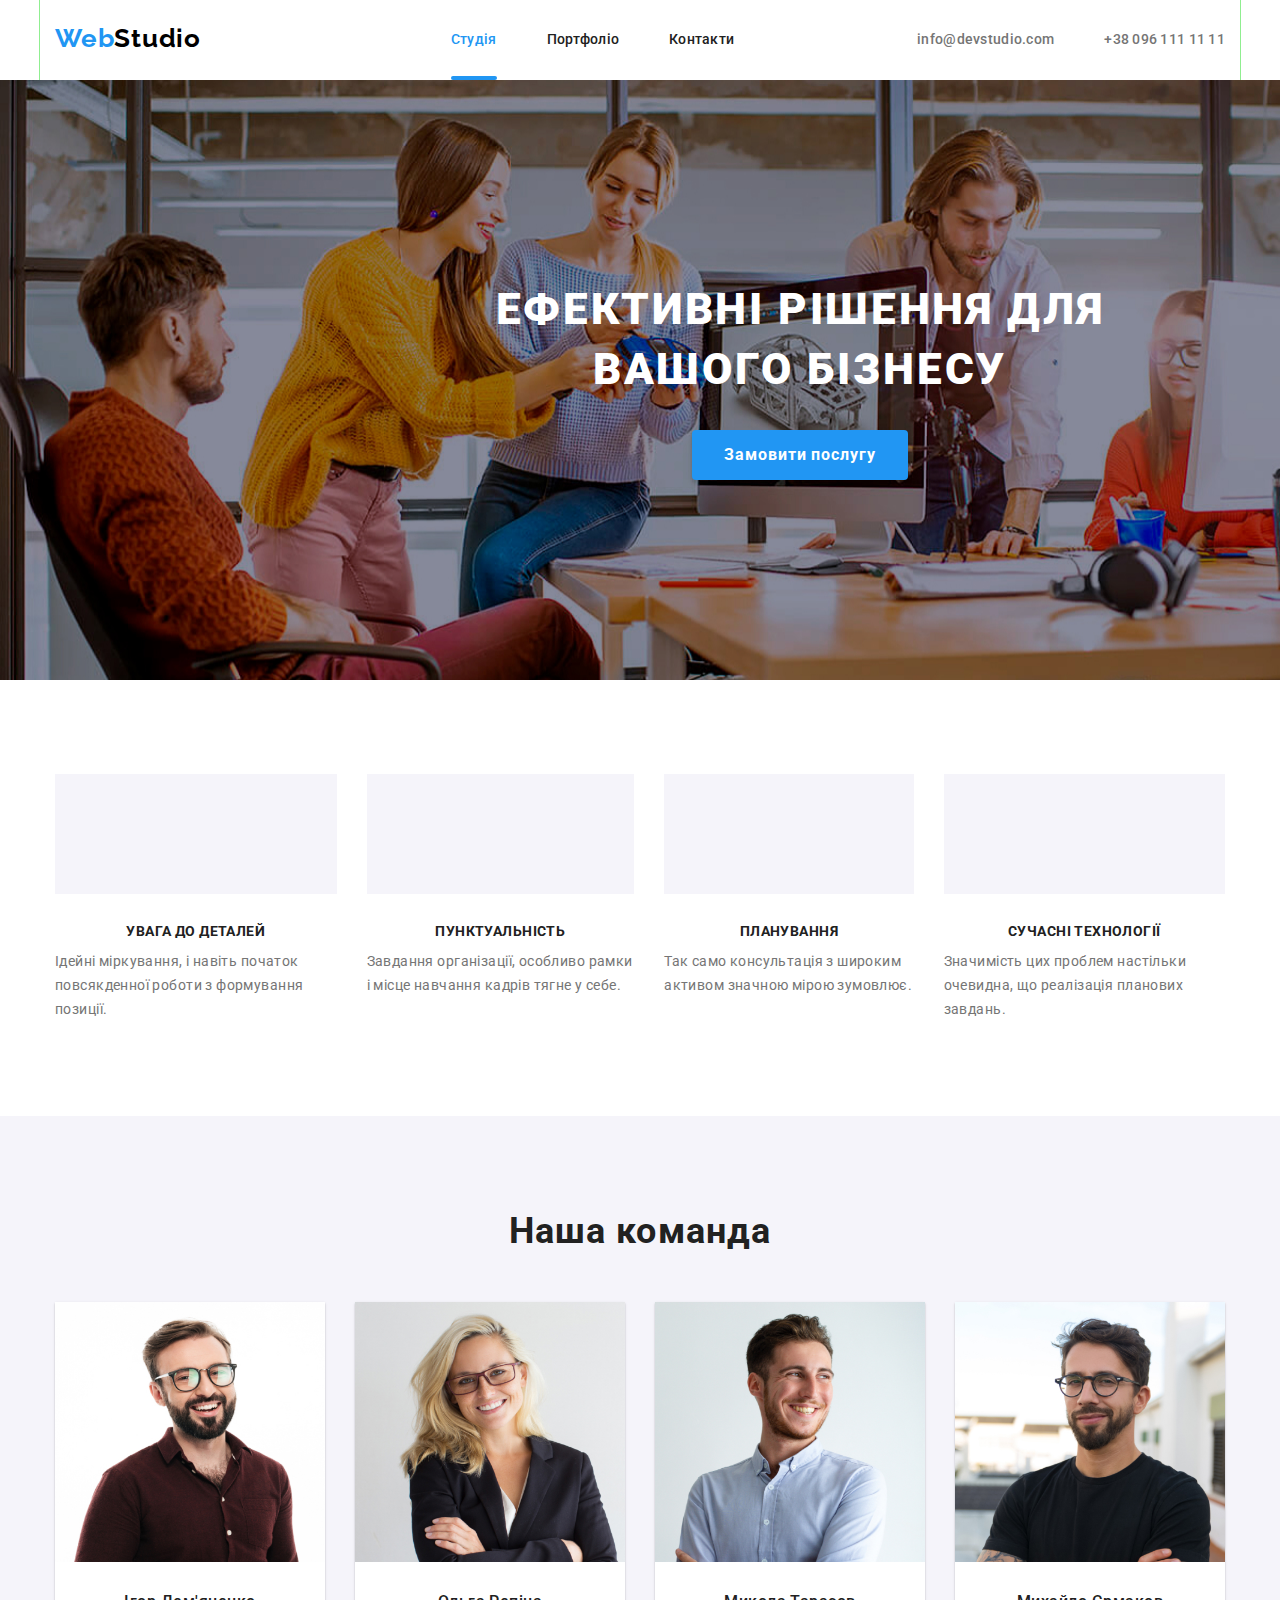
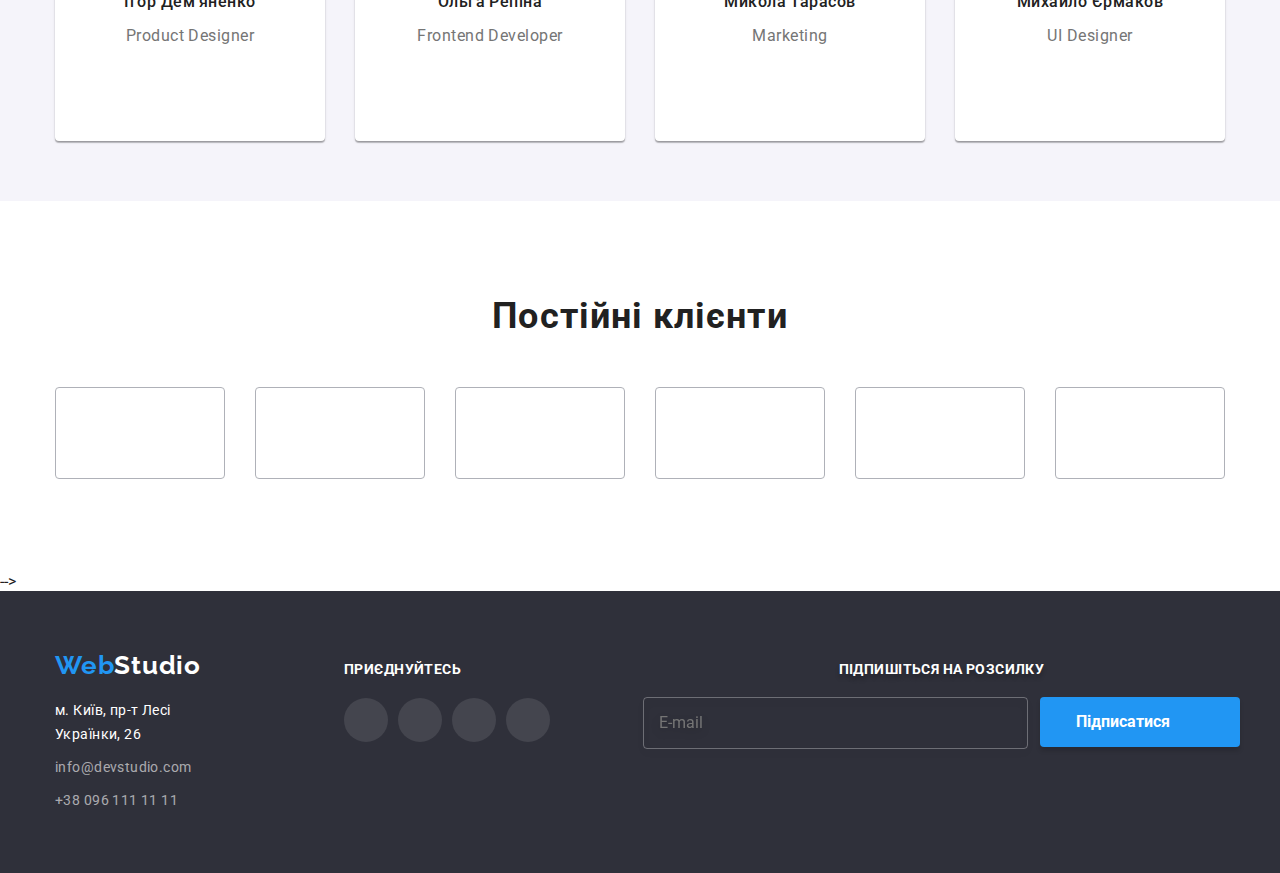
==== index.html @ d09d0a0c "Added adaptiv to index.html, paste img" ====
<!DOCTYPE html>
<html lang="uk">
  <head>
    <meta charset="UTF-8" />
    <meta http-equiv="X-UA-Compatible" content="IE=edge" />
    <meta name="viewport" content="width=device-width, initial-scale=1.0" />
    <title>Document</title>

    <link rel="preconnect" href="https://fonts.googleapis.com" />
    <link rel="preconnect" href="https://fonts.gstatic.com" crossorigin />
    <link
      href="https://fonts.googleapis.com/css2?family=Raleway:wght@700&family=Roboto:wght@400;500;700;900&display=swap"
      rel="stylesheet"
    />

    <link rel="stylesheet" href="css/main.min.css" />
  </head>

  <body class="body">
    <header class="header" id="header">
      <div class="header__container">
        <a class="logo header__logo link" href="#"
          ><span class="logo--text-blue">Web</span>Studio</a
        >
        <nav class="menu">
          <ul class="menu__list">
            <li class="menu__item">
              <a class="menu__link menu__link-active link" href="#hero"
                >Студія</a
              >
            </li>
            <li class="menu__item">
              <a class="menu__link link" href="./portfolio.html">Портфоліо</a>
              <div class="menu-line"></div>
            </li>
            <li class="menu__item">
              <a class="menu__link link" href="#footer">Контакти</a>
            </li>
          </ul>
        </nav>

        <ul class="contact__list">
          <li class="contact__item">
            <a
              class="contact__link link"
              href="mailto:info@devstudio.com"
              aria-label="mail"
            >
              <svg class="contact__icon" width="16" height="12">
                <use href="./images/icons.svg#icon-envelope"></use>
              </svg>
              info@devstudio.com</a
            >
          </li>
          <li class="contact__item">
            <a
              class="contact__link link"
              href="tel:+380961111111"
              aria-label="smartphone"
            >
              <svg class="contact__icon" width="10" height="16">
                <use href="./images/icons.svg#icon-smartphone"></use>
              </svg>
              +38 096 111 11 11</a
            >
          </li>
        </ul>
      </div>
    </header>

   <main class="main">
      <section class="hero" id="hero">
        <h1 class="hero__title">
          Ефективні рішення для <br />
          вашого бізнесу
        </h1>
        <button class="hero__btn btn" type="button" data-modal-open>
          Замовити послугу
        </button>
        <div class="hero__overlay"></div>
      </section>
 
      <section class="about-us container">
        <h2 class="about-us__title">Наші переваги</h2>
        <ul class="about-us__table">
          <li class="about-us__item">
            <div class="about-us__box">
              <svg class="about-us__icon" width="70" height="70">
                <use href="./images/icons.svg#icon-antenna"></use>
              </svg>
            </div>

            <div class="about-us__description">
              <h3 class="about-us__advantage">УВАГА ДО ДЕТАЛЕЙ</h3>
              <p class="about-us__details">
                Ідейні міркування, і навіть початок повсякденної роботи з
                формування позиції.
              </p>
            </div>
          </li>

          <li class="about-us__item">
            <div class="about-us__box">
              <svg class="about-us__icon" width="70" height="70">
                <use href="./images/icons.svg#icon-clock"></use>
              </svg>
            </div>
            <div class="about-us__description">
              <h3 class="about-us__advantage">ПУНКТУАЛЬНІСТЬ</h3>
              <p class="about-us__details">
                Завдання організації, особливо рамки і місце навчання кадрів
                тягне у себе.
              </p>
            </div>
          </li>

          <li class="about-us__item">
            <div class="about-us__box">
              <svg class="about-us__icon" width="70" height="70">
                <use href="./images/icons.svg#icon-diagram"></use>
              </svg>
            </div>
            <div class="about-us__description">
              <h3 class="about-us__advantage">ПЛАНУВАННЯ</h3>
              <p class="about-us__details">
                Так само консультація з широким активом значною мірою зумовлює.
              </p>
            </div>
          </li>

          <li class="about-us__item">
            <div class="about-us__box">
              <svg class="about-us__icon" width="70" height="70">
                <use href="./images/icons.svg#icon-astronaut"></use>
              </svg>
            </div>
            <div class="about-us__description">
              <h3 class="about-us__advantage">СУЧАСНІ ТЕХНОЛОГІЇ</h3>
              <p class="about-us__details">
                Значимість цих проблем настільки очевидна, що реалізація
                планових завдань.
              </p>
            </div>
          </li>
        </ul>
      </section>

      <section class="what-we-do container">
        <h2 class="title">Чим ми займаємося</h2>

        <ul class="what-we-do__list">
          <li class="what-we-do__item">
            <img
              class="what-we-do__img"
              src="./images/work.jpg"
              alt="Праця з кодом на планшеті"
              height="294"
              width="370"
            />
            <div class="what-we-do__overlay">
              <p class="what-we-do__description">Десктопні додатки</p>
            </div>
          </li>
          <li class="what-we-do__item">
            <img
              class="what-we-do__img"
              src="./images/tablet.jpg"
              alt="Адаптація мобільного додатку на планшеті"
              height="294"
              width="370"
            />
            <div class="what-we-do__overlay">
              <p class="what-we-do__description">Мобільні додатки</p>
            </div>
          </li>
          <li class="what-we-do__item">
            <img
              class="what-we-do__img"
              src="./images/colors.jpg"
              alt="Палітра кольорів на планшеті"
              height="294"
              width="370"
            />
            <div class="what-we-do__overlay">
              <p class="what-we-do__description">Дизайнерські рішення</p>
            </div>
          </li>
        </ul>
      </section>

      <section class="team">
        <div class="team__container container">
          <h2 class="title">Наша команда</h2>
          <ul class="team__list">
            <li class="team__item">
              <!-- <picture>
                <source
                srcset="/images/demianenko.jpg 480w" type="image/jpeg">
                <img src="/images/demianenko.jpg" alt="Ігор Дем'яненко" />
              </picture> -->
              <img
                class="team__img"
                src="./images/demianenko.jpg"
                alt="Ігор Дем'яненко"
                height="260"
                width="270"
              />
              <div class="team__info">
                <h3 class="team__name">Ігор Дем'яненко</h3>
                <p class="team__post" lang="en">Product Designer</p>

                <ul class="social-networks">
                  <li class="social-networks__item">
                    <a
                      href="#"
                      class="social-networks__link"
                      aria-label="instagram"
                    >
                      <svg class="social-networks__icon" width="20" height="20">
                        <use href="./images/icons.svg#icon-instagram"></use>
                      </svg>
                    </a>
                  </li>
                  <li class="social-networks__item">
                    <a href="" class="social-networks__link" aria-label="">
                      <svg class="social-networks__icon" width="20" height="20">
                        <use href="./images/icons.svg#icon-twitter"></use>
                      </svg>
                    </a>
                  </li>
                  <li class="social-networks__item">
                    <a
                      href="#"
                      class="social-networks__link"
                      aria-label="facebook"
                    >
                      <svg class="social-networks__icon" width="20" height="20">
                        <use href="./images/icons.svg#icon-facebook"></use>
                      </svg>
                    </a>
                  </li>
                  <li class="social-networks__item">
                    <a
                      href="#"
                      class="social-networks__link"
                      aria-label="linkedin"
                    >
                      <svg class="social-networks__icon" width="20" height="20">
                        <use href="./images/icons.svg#icon-linkedin"></use>
                      </svg>
                    </a>
                  </li>
                </ul>
              </div>
            </li>

            <li class="team__item">
              <img
                class="team__img"
                src="./images/repina.jpg"
                alt="Ольга Репіна"
                height="260"
                width="270"
              />

              <div class="team__info">
                <h3 class="team__name">Ольга Репіна</h3>
                <p class="team__post" lang="en">Frontend Developer</p>
                <ul class="social-networks">
                  <li class="social-networks__item">
                    <a
                      href="#"
                      class="social-networks__link"
                      aria-label="instagram"
                    >
                      <svg class="social-networks__icon" width="20" height="20">
                        <use href="./images/icons.svg#icon-instagram"></use>
                      </svg>
                    </a>
                  </li>
                  <li class="social-networks__item">
                    <a
                      href="#"
                      class="social-networks__link"
                      aria-label="twitter"
                    >
                      <svg class="social-networks__icon" width="20" height="20">
                        <use href="./images/icons.svg#icon-twitter"></use>
                      </svg>
                    </a>
                  </li>
                  <li class="social-networks__item">
                    <a
                      href="#"
                      class="social-networks__link"
                      aria-label="facebook"
                    >
                      <svg class="social-networks__icon" width="20" height="20">
                        <use href="./images/icons.svg#icon-facebook"></use>
                      </svg>
                    </a>
                  </li>
                  <li class="social-networks__item">
                    <a
                      href="#"
                      class="social-networks__link"
                      aria-label="linkedin"
                    >
                      <svg class="social-networks__icon" width="20" height="20">
                        <use href="./images/icons.svg#icon-linkedin"></use>
                      </svg>
                    </a>
                  </li>
                </ul>
              </div>
            </li>

            <li class="team__item">
              <img
                class="team__img"
                src="./images/tarasov.jpg"
                alt="Микола Тарасов"
                height="260"
                width="270"
              />
              <div class="team__info">
                <h3 class="team__name">Микола Тарасов</h3>
                <p class="team__post" lang="en">Marketing</p>
                <ul class="social-networks">
                  <li class="social-networks__item">
                    <a
                      href="#"
                      class="social-networks__link"
                      aria-label="instagram"
                    >
                      <svg class="social-networks__icon" width="20" height="20">
                        <use href="./images/icons.svg#icon-instagram"></use>
                      </svg>
                    </a>
                  </li>
                  <li class="social-networks__item">
                    <a
                      href="#"
                      class="social-networks__link"
                      aria-label="twitter"
                    >
                      <svg class="social-networks__icon" width="20" height="20">
                        <use href="./images/icons.svg#icon-twitter"></use>
                      </svg>
                    </a>
                  </li>
                  <li class="social-networks__item">
                    <a
                      href="#"
                      class="social-networks__link"
                      aria-label="facebook"
                    >
                      <svg class="social-networks__icon" width="20" height="20">
                        <use href="./images/icons.svg#icon-facebook"></use>
                      </svg>
                    </a>
                  </li>
                  <li class="social-networks__item">
                    <a
                      href="#"
                      class="social-networks__link"
                      aria-label="linkedin"
                    >
                      <svg class="social-networks__icon" width="20" height="20">
                        <use href="./images/icons.svg#icon-linkedin"></use>
                      </svg>
                    </a>
                  </li>
                </ul>
              </div>
            </li>

            <li class="team__item">
              <img
                class="team__img"
                src="./images/ermakov.jpg"
                alt="Михайло Єрмаков"
                height="260"
                width="270"
              />
              <div class="team__info">
                <h3 class="team__name">Михайло Єрмаков</h3>
                <p class="team__post" lang="en">UI Designer</p>
                <ul class="social-networks">
                  <li class="social-networks__item">
                    <a
                      href="#"
                      class="social-networks__link"
                      aria-label="instagram"
                    >
                      <svg class="social-networks__icon" width="20" height="20">
                        <use href="./images/icons.svg#icon-instagram"></use>
                      </svg>
                    </a>
                  </li>
                  <li class="social-networks__item">
                    <a
                      href="#"
                      class="social-networks__link"
                      aria-label="twitter"
                    >
                      <svg class="social-networks__icon" width="20" height="20">
                        <use href="./images/icons.svg#icon-twitter"></use>
                      </svg>
                    </a>
                  </li>
                  <li class="social-networks__item">
                    <a
                      href="#"
                      class="social-networks__link"
                      aria-label="facebook"
                    >
                      <svg class="social-networks__icon" width="20" height="20">
                        <use href="./images/icons.svg#icon-facebook"></use>
                      </svg>
                    </a>
                  </li>
                  <li class="social-networks__item">
                    <a
                      href="#"
                      class="social-networks__link"
                      aria-label="linkedin"
                    >
                      <svg class="social-networks__icon" width="20" height="20">
                        <use href="./images/icons.svg#icon-linkedin"></use>
                      </svg>
                    </a>
                  </li>
                </ul>
              </div>
            </li>
          </ul>
        </div>
      </section>

      <section class="clients container">
        <h2 class="title">Постійні клієнти</h2>

        <ul class="clients__list">
          <li class="clients__item">
            <a class="clients__link" href="#">
              <svg class="clients__icon" width="106" height="60">
                <use href="./images/icons.svg#icon-client-1"></use>
              </svg>
            </a>
          </li>
          <li class="clients__item">
            <a class="clients__link" href="">
              <svg class="clients__icon" width="106" height="60">
                <use href="./images/icons.svg#icon-client-2"></use>
              </svg>
            </a>
          </li>
          <li class="clients__item">
            <a class="clients__link" href="">
              <svg class="clients__icon" width="106" height="60">
                <use href="./images/icons.svg#icon-client-3"></use>
              </svg>
            </a>
          </li>
          <li class="clients__item">
            <a class="clients__link" href="">
              <svg class="clients__icon" width="106" height="60">
                <use href="./images/icons.svg#icon-client-4"></use>
              </svg>
            </a>
          </li>
          <li class="clients__item">
            <a class="clients__link" href="">
              <svg class="clients__icon" width="106" height="60">
                <use href="./images/icons.svg#icon-client-5"></use>
              </svg>
            </a>
          </li>
          <li class="clients__item">
            <a class="clients__link" href="">
              <svg class="clients__icon" width="106" height="60">
                <use href="./images/icons.svg#icon-client-6"></use>
              </svg>
            </a>
          </li>
        </ul>
      </section> -->
    </main>
 
    <footer class="footer" id="footer">
      <section class="footer__section">
        <div class="footer__contacts">
          <a class="logo footer__logo link" href="#header"
            ><span class="logo--text-blue">Web</span>Studio</a
          >
          <address class="footer__contacts-details">
            <p class="footer__address">м. Київ, пр-т Лесі Українки, 26</p>
            <ul class="footer__list">
              <li class="footer__item">
                <a class="footer__link link" href="mailto:info@devstudio.com"
                  >info@devstudio.com</a
                >
              </li>
              <li class="footer__item">
                <a class="footer__link link" href="tel:+380961111111"
                  >+38 096 111 11 11</a
                >
              </li>
            </ul>
          </address>
        </div>
        <div class="footer__join">
          <p class="footer__text">приєднуйтесь</p>
          <ul class="social-networks">
            <li class="social-networks__item">
              <a
                href="#"
                class="social-networks__link social-networks__link--dark"
              >
                <svg class="social-networks__icon" width="20" height="20">
                  <use href="./images/icons.svg#icon-instagram"></use>
                </svg>
              </a>
            </li>
            <li class="social-networks__item">
              <a
                href=""
                class="social-networks__link social-networks__link--dark"
              >
                <svg class="social-networks__icon" width="20" height="20">
                  <use href="./images/icons.svg#icon-twitter"></use>
                </svg>
              </a>
            </li>
            <li class="social-networks__item">
              <a
                href=""
                class="social-networks__link social-networks__link--dark"
              >
                <svg class="social-networks__icon" width="20" height="20">
                  <use href="./images/icons.svg#icon-facebook"></use>
                </svg>
              </a>
            </li>
            <li class="social-networks__item">
              <a
                href=""
                class="social-networks__link social-networks__link--dark"
              >
                <svg class="social-networks__icon" width="20" height="20">
                  <use href="./images/icons.svg#icon-linkedin"></use>
                </svg>
              </a>
            </li>
          </ul>
        </div>

        <div class="footer__subscription">
          <form>
            <label class="footer__label" for="email"
              >Підпишіться на розсилку
            </label>

            <div class="footer__box">
              <input
                class="footer__field"
                type="email"
                name="email"
                id="email"
                placeholder="E-mail"
              />
              <button class="footer__btn btn" type="submit">
                Підписатися

                <svg class="footer__icon" width="24" height="24">
                  <use href="./images/icons.svg#icon-send"></use>
                </svg>
              </button>
            </div>
          </form>
        </div>
      </section>
    </footer>
<!-- 
    <div class="backdrop backdrop--is-hidden" data-modal>
      <div class="modal">
        <button class="modal__close-btn" type="button" data-modal-close>
          <svg class="modal__img" width="18" height="18">
            <use href="./images/icons.svg#icon-close"></use>
          </svg>
        </button>

        <form class="modal__form">
          <h2 class="modal__title">Залиште свої дані, ми вам передзвонимо</h2>

          <div class="modal__box">
            <label class="modal__name" for="name">Ім'я</label>
            <input class="modal__field" type="text" name="name" id="name" />
            <svg class="modal__svg" width="18" height="18">
              <use href="./images/icons.svg#icon-person-black"></use>
            </svg>
          </div>

          <div class="modal__box">
            <label class="modal__name" for="telephone">Телефон </label>
            <input
              class="modal__field"
              type="tel"
              name="telephone"
              id="telephone"
            />
            <svg class="modal__svg" width="18" height="18">
              <use href="./images/icons.svg#icon-phone-black"></use>
            </svg>
          </div>

          <div class="modal__box modal__box-mail">
            <label class="modal__name" for="mail">Пошта</label>
            <input class="modal__field" type="email" name="mail" id="mail" />
            <svg class="modal__svg" width="18" height="18">
              <use href="./images/icons.svg#icon-email-black"></use>
            </svg>
          </div>

          <div class="modal__box modal__box-comment">
            <label class="modal__name" for="comment">Коментар</label>
            <textarea
              class="modal__comment"
              name="comment"
              id="comment"
              cols="30"
              rows="10"
              placeholder="Введіть текст"
            ></textarea>
          </div>

          <label class="modal__box-confirm">
            <input class="modal__confirm" type="checkbox" name="confirm" />
            <svg class="modal__check-svg" width="18" height="18">
              <use href="./images/icons.svg#icon-check"></use>
            </svg>
            <span>
              Погоджуюся з розсилкою та приймаю
              <a class="modal__link" href="">Умови договору</a>
            </span>
          </label>

          <div class="modal__box-btn">
            <button class="form-btn btn" type="submit">Відправити</button>
          </div>
        </form>
      </div>
    </div>
    <script src="./js/modal.js"></script>-->
  </body>
</html>
---- css/main.min.css ----
/*! modern-normalize v1.1.0 | MIT License | https://github.com/sindresorhus/modern-normalize */*,::after,::before{box-sizing:border-box}html{-moz-tab-size:4;-o-tab-size:4;tab-size:4}html{line-height:1.15;-webkit-text-size-adjust:100%}body{margin:0}body{font-family:system-ui,-apple-system,"Segoe UI",Roboto,Helvetica,Arial,sans-serif,"Apple Color Emoji","Segoe UI Emoji"}hr{height:0;color:inherit}abbr[title]{-webkit-text-decoration:underline dotted;text-decoration:underline dotted}b,strong{font-weight:bolder}code,kbd,pre,samp{font-family:ui-monospace,SFMono-Regular,Consolas,"Liberation Mono",Menlo,monospace;font-size:1em}small{font-size:80%}sub,sup{font-size:75%;line-height:0;position:relative;vertical-align:baseline}sub{bottom:-0.25em}sup{top:-0.5em}table{text-indent:0;border-color:inherit}button,input,optgroup,select,textarea{font-family:inherit;font-size:100%;line-height:1.15;margin:0}button,select{text-transform:none}[type=button],[type=reset],[type=submit],button{-webkit-appearance:button}::-moz-focus-inner{border-style:none;padding:0}:-moz-focusring{outline:1px dotted ButtonText}:-moz-ui-invalid{box-shadow:none}legend{padding:0}progress{vertical-align:baseline}::-webkit-inner-spin-button,::-webkit-outer-spin-button{height:auto}[type=search]{-webkit-appearance:textfield;outline-offset:-2px}::-webkit-search-decoration{-webkit-appearance:none}::-webkit-file-upload-button{-webkit-appearance:button;font:inherit}summary{display:list-item}h1,h2,h3,p{margin:0}ul{margin:0;padding:0;list-style:none}.link{text-decoration:none}.modal__close-btn,.clients__link{display:flex;justify-content:center;align-items:center}img{display:block}.container{padding-bottom:94px;padding-left:15px;padding-right:15px}.title{margin:0 0 50px 0;font-weight:700;font-size:36px;line-height:1.17;text-align:center;letter-spacing:.03em}.btn{font-weight:700;font-size:16px;color:#fff;background-color:#2196f3;box-shadow:0px 4px 4px rgba(0,0,0,.15);border-radius:4px;border:none}body{position:relative;color:#212121;font-family:"Roboto",sans-serif;font-style:normal}.header__container{padding:0 15px;margin:0 auto;outline:1px solid #90ee90}@media screen and (min-width: 480px)and (max-width: 767px){.header__container{width:480px}}@media screen and (min-width: 768px)and (max-width: 1199px){.header__container{display:flex;width:768px}}@media screen and (min-width: 1200px){.header__container{display:flex;width:1200px}}.header__logo{color:#212121}@media screen and (min-width: 480px)and (max-width: 767px){.header__logo{display:block;padding-top:16px;padding-bottom:16px;margin-left:auto}}@media screen and (min-width: 768px)and (max-width: 1199px){.header__logo{padding-top:26px;padding-bottom:26px}}@media screen and (min-width: 1200px){.header__logo{margin-right:93px;padding-top:24px;padding-bottom:25px;color:#000}}.logo{font-family:"Raleway",sans-serif;font-weight:700;letter-spacing:.03em;font-size:24px;line-height:1.1666666667}@media screen and (min-width: 1200px){.logo{font-size:26px;line-height:1.0769230769}}.logo--text-blue{color:#2196f3}.menu{margin-right:auto;margin-left:auto}.menu__list{display:flex;gap:50px}@media screen and (min-width: 480px)and (max-width: 767px){.menu__list{display:none}}.menu__link{position:relative;display:block;font-weight:500;font-size:14px;line-height:1.14;letter-spacing:.02em;padding-top:32px;padding-bottom:32px;color:inherit;transition:color var(--animation-duration) var(--animation-timing-function)}.menu__link:hover,.menu__link:focus{color:#2196f3}.menu__link-active{color:#2196f3}.menu__link-active::after{display:block;content:" ";width:100%;height:4px;position:absolute;left:0;bottom:0;background-color:#2196f3;border-radius:2px}@media screen and (min-width: 480px)and (max-width: 767px){.contact__list{display:none}}@media screen and (min-width: 768px)and (max-width: 1199px){.contact__list{display:flex;flex-direction:column;gap:10px;padding-top:21px;padding-bottom:21px}}@media screen and (min-width: 1200px){.contact__list{display:flex;gap:30px}}.contact__link{font-weight:500;letter-spacing:.02em;color:#757575;transition:color 250ms cubic-bezier(0.4, 0, 0.2, 1)}@media screen and (min-width: 768px)and (max-width: 1199px){.contact__link{font-size:12px;line-height:1.1666666667}}@media screen and (min-width: 1200px){.contact__link{display:flex;justify-content:center;align-items:center;padding-top:32px;padding-bottom:32px;font-size:14px;line-height:1.14}}.contact__icon{fill:currentColor}@media screen and (min-width: 768px)and (max-width: 1199px){.contact__icon{margin-right:8px}}@media screen and (min-width: 1200px){.contact__icon{margin-right:10px}}.contact__link:hover,.contact__link:focus{color:#2196f3}.hero{text-align:center;margin:0 auto;background-size:100% auto;background-color:#2f303a;background-image:url(../../images/hero-mobile.jpg)}@media(min-device-pixel-ratio: 2),(-webkit-min-device-pixel-ratio: 2),(min-resolution: 192dpi),(min-resolution: 2dppx){.hero{background-image:url(../../images/hero-mobile@2x.jpg)}}@media screen and (min-width: 320px)and (max-width: 767px){.hero{padding:118px 0;background-image:url(../../images/hero-mobile.jpg);width:480px}}@media screen and (min-width: 320px)and (max-width: 767px)and (min-device-pixel-ratio: 2),screen and (min-width: 320px)and (max-width: 767px)and (-webkit-min-device-pixel-ratio: 2),screen and (min-width: 320px)and (max-width: 767px)and (min-resolution: 192dpi),screen and (min-width: 320px)and (max-width: 767px)and (min-resolution: 2dppx){.hero{background-image:url(../../images/hero-mobile@2x.jpg)}}@media screen and (min-width: 768px)and (max-width: 1199px){.hero{width:768px;padding:118px 0;background-image:url(../../images/hero-tablet.jpg)}}@media screen and (min-width: 768px)and (max-width: 1199px)and (min-device-pixel-ratio: 2),screen and (min-width: 768px)and (max-width: 1199px)and (-webkit-min-device-pixel-ratio: 2),screen and (min-width: 768px)and (max-width: 1199px)and (min-resolution: 192dpi),screen and (min-width: 768px)and (max-width: 1199px)and (min-resolution: 2dppx){.hero{background-image:url(../../images/hero-tablet@2x.jpg)}}@media screen and (min-width: 1200px){.hero{position:relative;width:1600px;padding:200px 0;margin:0 auto;background-image:url(../../images/hero-desktop.jpg)}}@media screen and (min-width: 1200px)and (min-device-pixel-ratio: 2),screen and (min-width: 1200px)and (-webkit-min-device-pixel-ratio: 2),screen and (min-width: 1200px)and (min-resolution: 192dpi),screen and (min-width: 1200px)and (min-resolution: 2dppx){.hero{background-image:url(../../images/hero-desktop@2x.jpg)}}@media screen and (min-width: 1200px){.hero__overlay{position:absolute;width:100%;height:100%;top:0;left:0;transition:background-color 250ms cubic-bezier(0.4, 0, 0.2, 1)}}.hero:hover .hero__overlay{background-color:rgba(47,48,58,.4)}.hero__title{position:relative;margin:0 0 30px 0;color:#fff;font-weight:900;letter-spacing:.06em;font-size:26px;line-height:1.6153846154;text-transform:uppercase;z-index:1}@media screen and (min-width: 1200px){.hero__title{font-size:44px;line-height:1.36}}.hero__btn{position:relative;line-height:1.88;letter-spacing:.06em;transition:background-color 250ms cubic-bezier(0.4, 0, 0.2, 1);z-index:1}@media screen and (min-width: 480px)and (max-width: 767px){.hero__btn{padding:10px 24px}}@media screen and (min-width: 768px)and (max-width: 1199px){.hero__btn{padding:10px 24px}}@media screen and (min-width: 1200px){.hero__btn{padding:10px 32px;line-height:1.88;letter-spacing:.06em}}.hero__btn:active{background-color:#188ce8}.about-us{margin:0 auto}@media screen and (min-width: 480px)and (max-width: 767px){.about-us{width:480px;padding:60px 15px}}@media screen and (min-width: 768px)and (max-width: 1199px){.about-us{width:768px;display:flex;padding:60px 15px}}@media screen and (min-width: 1200px){.about-us{width:1200px;display:flex;padding-top:94px}}.about-us__title{position:absolute;width:1px;height:1px;margin:-1px;border:0;padding:0;white-space:nowrap;-webkit-clip-path:inset(100%);clip-path:inset(100%);clip:rect(0 0 0 0);overflow:hidden}@media screen and (min-width: 480px)and (max-width: 767px){.about-us__table{margin:-15px}}@media screen and (min-width: 768px)and (max-width: 1199px){.about-us__table{display:flex;flex-wrap:wrap;gap:30px}}@media screen and (min-width: 1200px){.about-us__table{display:flex;margin:-15px}}.about-us__box{display:flex;justify-content:center;align-items:center;background-color:#f5f4fa;padding:25px 0;margin-bottom:30px}@media screen and (min-width: 1200px){.about-us__box{margin-bottom:30px}}@media screen and (min-width: 480px)and (max-width: 767px){.about-us__item{margin:15px}}@media screen and (min-width: 768px)and (max-width: 1199px){.about-us__item{width:calc((100% - 30px)/2)}}@media screen and (min-width: 1200px){.about-us__item{margin:15px}}.about-us__advantage{margin-bottom:10px;text-align:center;font-weight:700;font-size:14px;line-height:1.14;letter-spacing:.03em;text-transform:uppercase}@media screen and (min-width: 768px)and (max-width: 1199px){.about-us__advantage{text-align:start}}.about-us__details{font-weight:400;font-size:14px;line-height:1.71;letter-spacing:.03em;color:#757575}.what-we-do{display:none}@media screen and (min-width: 480px)and (max-width: 767px){.what-we-do{display:none}}@media screen and (min-width: 768px)and (max-width: 1199px){.what-we-do{display:none}}@media screen and (min-width: 1200px){.what-we-do{width:1200px;margin:0 auto}.what-we-do__list{display:flex;justify-content:center;margin:-15px}.what-we-do__item{margin:15px;position:relative}.what-we-do__overlay{display:flex;justify-content:center;align-items:center;position:absolute;width:100%;bottom:0;left:0;height:70px;background-color:rgba(47,48,58,.8)}.what-we-do__description{font-weight:700;font-size:14px;line-height:1.1428571429;text-align:center;letter-spacing:.03em;text-transform:uppercase;color:#fff}}.team{background-color:#f5f4fa}.team__container{margin:0 auto;padding:60px 15px}@media screen and (min-width: 480px)and (max-width: 767px){.team__container{width:480px}}@media screen and (min-width: 768px)and (max-width: 1199px){.team__container{width:768px}}@media screen and (min-width: 1200px){.team__container{width:1200px;padding-top:94px}}.team__info{padding-bottom:24px;padding-top:30px}@media screen and (min-width: 1200px){.team__info{padding-bottom:30px}}@media screen and (min-width: 768px)and (max-width: 1199px){.team__list{display:flex;justify-content:center;flex-wrap:wrap;gap:30px}}@media screen and (min-width: 1200px){.team__list{display:flex;justify-content:center;gap:30px}}.team__name{margin:0 0 10px 0;text-align:center;font-weight:500;font-size:16px;line-height:1.19;letter-spacing:.03em}@media screen and (min-width: 480px)and (max-width: 767px){.team__name{margin-bottom:8px}}.team__item{background-color:#fff;box-shadow:0px 1px 3px rgba(0,0,0,.12),0px 1px 1px rgba(0,0,0,.14),0px 2px 1px rgba(0,0,0,.2);border-radius:0px 0px 4px 4px}@media screen and (min-width: 768px)and (max-width: 1199px){.team__item{width:calc((100% - 30px)/2)}}.team__post{text-align:center;margin-bottom:16px;color:#757575;font-weight:400;font-size:16px;line-height:1.88;letter-spacing:.03em}@media screen and (min-width: 480px)and (max-width: 767px){.title{margin-bottom:30px;font-size:28px;line-height:1.1785714286}}@media screen and (min-width: 768px)and (max-width: 1199px){.title{font-size:28px;line-height:1.1785714286}}.social-networks{display:flex;justify-content:center;align-items:center;gap:10px}.social-networks__link{display:flex;justify-content:center;align-items:center;width:44px;height:44px;border-radius:50%;color:#afb1b8;transition:color 250ms cubic-bezier(0.4, 0, 0.2, 1),background-color 250ms cubic-bezier(0.4, 0, 0.2, 1)}.social-networks__link:hover,.social-networks__link:focus{color:#fff;background-color:#2196f3}.social-networks__link--dark{background-color:rgba(255,255,255,.1)}.social-networks__icon{fill:currentColor}.clients{margin:0 auto}@media screen and (min-width: 480px)and (max-width: 767px){.clients{width:480px;padding:60px 15px}}@media screen and (min-width: 768px)and (max-width: 1199px){.clients{width:768px;padding:60px 15px}}@media screen and (min-width: 1200px){.clients{width:1200px;padding-top:94px}}.clients__list{display:flex;justify-content:center;gap:30px}@media screen and (min-width: 480px)and (max-width: 767px){.clients__list{flex-wrap:wrap}}@media screen and (min-width: 768px)and (max-width: 1199px){.clients__list{flex-wrap:wrap}}@media screen and (min-width: 480px)and (max-width: 767px){.clients__item{width:calc((100% - 30px)/2)}}@media screen and (min-width: 768px)and (max-width: 1199px){.clients__item{width:calc((100% - 60px)/3)}}@media screen and (min-width: 1200px){.clients__item{width:calc((100% - 150px)/6)}}.clients__link{height:92px;color:#afb1b8;border:1px solid #afb1b8;border-radius:4px;transition:color 250ms cubic-bezier(0.4, 0, 0.2, 1),border 250ms cubic-bezier(0.4, 0, 0.2, 1)}.clients__link:hover,.clients__link:focus{border:1px solid #2196f3;color:#2196f3}.clients__icon{fill:currentColor}.footer{background-color:#2f303a}.footer__section{margin:0 auto;padding:60px 0}@media screen and (min-width: 480px)and (max-width: 767px){.footer__section{width:480px;margin:0 auto;text-align:center}}@media screen and (min-width: 768px)and (max-width: 1199px){.footer__section{display:flex;align-items:baseline;justify-content:center;width:768px;padding:60px 15px;flex-wrap:wrap}}@media screen and (min-width: 1200px){.footer__section{width:1200px;display:flex;padding-left:15px;align-items:baseline}}.footer__logo{display:block;margin-bottom:20px;padding:0;color:#fff}@media screen and (min-width: 768px)and (max-width: 1199px){.footer__logo{text-align:center}}@media screen and (min-width: 1200px){.footer__logo{margin-right:0}}@media screen and (min-width: 768px)and (max-width: 1199px){.footer__contacts{text-align:center;margin-right:165px;margin-left:0;margin-bottom:60px}}@media screen and (min-width: 1200px){.footer__contacts{margin-right:70px}}.footer__contacts-details{font-style:inherit}@media screen and (min-width: 480px)and (max-width: 767px){.footer__contacts-details{margin-bottom:60px}}@media screen and (min-width: 768px)and (max-width: 1199px){.footer__item:not(:last-child){margin-bottom:8px}}@media screen and (min-width: 1200px){.footer__item:not(:last-child){margin-bottom:9px}}.footer__address{color:#fff;font-weight:400;font-size:14px;line-height:1.71;letter-spacing:.03em}@media screen and (min-width: 768px)and (max-width: 1199px){.footer__address{margin-bottom:8px}}@media screen and (min-width: 1200px){.footer__address{margin:0 0 9px 0;margin-right:60px}}.footer__link{color:rgba(255,255,255,.6);font-style:inherit;font-weight:400;font-size:14px;line-height:1.71;letter-spacing:.03em;transition:color 250ms cubic-bezier(0.4, 0, 0.2, 1)}.footer__link:hover,.footer__link:focus{color:#2196f3}.footer__text{margin-bottom:20px;font-weight:700;font-size:14px;line-height:1.14;letter-spacing:.03em;text-transform:uppercase;color:#fff}@media screen and (min-width: 768px)and (max-width: 1199px){.footer__text{text-align:center}}@media screen and (min-width: 480px)and (max-width: 767px){.footer__join{margin-bottom:60px}}@media screen and (min-width: 768px)and (max-width: 1199px){.footer__join{margin-bottom:60px}}@media screen and (min-width: 1200px){.footer__join{margin-right:93px}}@media screen and (min-width: 768px)and (max-width: 1199px){.footer__subscription{display:flex;margin:0 auto}}.footer__box{margin:0 auto}@media screen and (min-width: 1200px){.footer__box{display:flex}}.footer__label{margin-bottom:20px;display:block;text-align:center;color:#fff;font-weight:700;font-size:14px;line-height:1.1428571429;letter-spacing:.03em;text-transform:uppercase;text-shadow:0px 4px 4px rgba(0,0,0,.25)}.footer__field{padding:15px;font-weight:400;font-size:16px;line-height:1.25;color:rgba(255,255,255,.6);background-color:rgba(0,0,0,0);border:1px solid rgba(255,255,255,.3);filter:drop-shadow(0px 4px 4px rgba(0, 0, 0, 0.15));border-radius:4px}@media screen and (min-width: 480px)and (max-width: 767px){.footer__field{width:100%;margin-bottom:20px;max-width:450px}}@media screen and (min-width: 768px)and (max-width: 1199px){.footer__field{width:100%;margin-bottom:20px;width:450px}}@media screen and (min-width: 1200px){.footer__field{align-items:baseline;margin-right:12px;min-width:385px}}.footer__btn{display:flex;justify-content:center;align-items:center;height:50px;width:200px;padding:0;margin:0 auto;line-height:1.875}.footer__icon{margin-left:10px}.backdrop{position:fixed;z-index:3;width:100%;height:100%;top:0;left:0;visibility:visible;opacity:1;background-color:rgba(0,0,0,.2);transition:opacity 250ms cubic-bezier(0.4, 0, 0.2, 1),visibility 250ms cubic-bezier(0.4, 0, 0.2, 1)}.backdrop.backdrop--is-hidden{opacity:0;visibility:hidden;pointer-events:none}.backdrop.backdrop--is-hidden .modal{transform:translate(-50%, -50%) scale(0.6)}.modal{padding:40px;position:absolute;top:50%;left:50%;transform:translate(-50%, -50%) scale(1);min-width:528px;min-height:581px;background-color:#fff;box-shadow:0px 1px 3px rgba(0,0,0,.12),0px 1px 1px rgba(0,0,0,.14),0px 2px 1px rgba(0,0,0,.2);border-radius:4px}.modal__close-btn{position:absolute;width:30px;height:30px;top:8px;right:8px;background-color:rgba(0,0,0,0);border:1px solid rgba(0,0,0,.1);border-radius:50%;transition:fill 250ms cubic-bezier(0.4, 0, 0.2, 1)}.modal__close-btn:hover,.modal__close-btn:focus{fill:#2196f3}.modal__title{margin-bottom:12px;font-weight:700;font-size:20px;line-height:1.15;text-align:center;letter-spacing:.03em;color:#212121}.modal__box{display:flex;flex-direction:column;position:relative;margin-bottom:10px;font-style:normal;font-weight:400;font-size:12px;line-height:1.1666666667;letter-spacing:.01em;color:#757575}.modal__name{margin-bottom:4px}.modal__field{padding-left:42px;height:40px;border:1px solid rgba(33,33,33,.2);border-radius:4px;transition:border-color 250ms cubic-bezier(0.4, 0, 0.2, 1)}.modal__field:hover,.modal__field:focus,.modal__comment:hover,.modal__comment:focus{border-color:#2196f3}.modal__field:hover+.modal__svg,.modal__field:focus+.modal__svg{fill:#2196f3}.modal__svg{display:flex;justify-content:center;align-items:flex-end;position:absolute;top:29px;left:12px;transition:fill 250ms cubic-bezier(0.4, 0, 0.2, 1)}.modal__comment{padding:12px 16px;resize:none;border:1px solid rgba(33,33,33,.2);border-radius:4px;color:rgba(117,117,117,.5);transition:border 250ms cubic-bezier(0.4, 0, 0.2, 1)}.modal__comment::-moz-placeholder{color:rgba(117,117,117,.5)}.modal__comment:-ms-input-placeholder{color:rgba(117,117,117,.5)}.modal__comment::placeholder{color:rgba(117,117,117,.5)}.modal__box-confirm{display:flex;justify-content:center;position:relative;margin-bottom:30px;font-size:14px;line-height:1.7142857143;letter-spacing:.03em;color:#757575}.modal__box-comment{margin-bottom:20px}.modal__link{color:#2196f3}.modal__box-btn{display:flex;justify-content:center}.modal__confirm{width:1px;height:1px;margin:-1px;border:0;padding:0;white-space:nowrap;-webkit-clip-path:inset(100%);clip-path:inset(100%);clip:rect(0 0 0 0);overflow:hidden}.modal__confirm:checked+.modal__check-svg{background-color:#2196f3;border:1px solid #2196f3;border-radius:2px}.modal__check-svg{position:absolute;top:50%;left:5px;transform:translateY(-50%);background-color:#fff;border:2px solid #212121;border-radius:2px}.form-btn{padding:10px 52px;line-height:1.875;letter-spacing:.06em;transition:box-shadow 250ms cubic-bezier(0.4, 0, 0.2, 1),background-color 250ms cubic-bezier(0.4, 0, 0.2, 1)}.form-btn:hover,.form-btn:focus,.form-btn:active{box-shadow:0px 4px 4px rgba(0,0,0,.15);background-color:#188ce8}.portfolio{border-top:1px solid #ececec}.portfolio__container{margin:0 auto;padding:60px 15px}@media screen and (min-width: 480px)and (max-width: 767px){.portfolio__container{width:480px}}@media screen and (min-width: 768px)and (max-width: 1199px){.portfolio__container{width:768px}}@media screen and (min-width: 1200px){.portfolio__container{width:1200px;padding-top:94px}}.filter__list{display:flex;gap:15px 8px;padding:0}@media screen and (min-width: 480px)and (max-width: 767px){.filter__list{justify-content:start;flex-wrap:wrap;max-width:326px;margin-bottom:40px}}@media screen and (min-width: 768px)and (max-width: 1199px){.filter__list{justify-content:center;margin-bottom:30px}}@media screen and (min-width: 1200px){.filter__list{justify-content:center;margin:0 0 50px 0}}.filter__btn{font-weight:500;font-size:16px;line-height:1.63;letter-spacing:.03em;border-radius:4px;border:none;background-color:#f5f4fa;padding:6px 22px;transition:box-shadow 250ms cubic-bezier(0.4, 0, 0.2, 1),color 250ms cubic-bezier(0.4, 0, 0.2, 1),background-color 250ms cubic-bezier(0.4, 0, 0.2, 1)}.filter__btn:hover,.filter__btn:focus{background-color:#2196f3;color:#fff;box-shadow:0px 3px 1px rgba(0,0,0,.1),0px 1px 2px rgba(0,0,0,.08),0px 2px 2px rgba(0,0,0,.12);border-radius:4px}@media screen and (min-width: 1200px){.project__list{display:flex;justify-content:center;flex-wrap:wrap;margin:-15px}}.project__link:hover,.project__link:focus{box-shadow:0px 1px 1px rgba(0,0,0,.12),0px 4px 4px rgba(0,0,0,.06),1px 4px 6px rgba(0,0,0,.16)}.project__discription{padding:20px 24px;border-right:1px solid #eee;border-left:1px solid #eee;border-bottom:1px solid #eee}.project__link{display:block;color:inherit;text-decoration:inherit;transition:background-color 250ms cubic-bezier(0.4, 0, 0.2, 1),box-shadow 250ms cubic-bezier(0.4, 0, 0.2, 1)}.project__title{margin:0 0 4px 0;padding:0;font-weight:700;font-size:18px;line-height:2;letter-spacing:.06em}.project__decor{overflow:hidden;position:relative}.project__details{padding:0;color:#757575;font-weight:400;font-size:16px;line-height:1.88;letter-spacing:.03em}.project__overlay{text-align:left;padding:63px 24px;position:absolute;top:0;left:0;height:294px;width:100%;transform:translateY(100%);transition:transform 250ms cubic-bezier(0.4, 0, 0.2, 1);background:rgba(33,150,243,.9)}.project__overlay-text{font-weight:400;font-size:18px;line-height:1.5555555556;letter-spacing:.03em;color:#fff}.project__link:hover .project__overlay,.project__link:focus .project__overlay{transform:translate(0)}/*# sourceMappingURL=main.min.css.map */
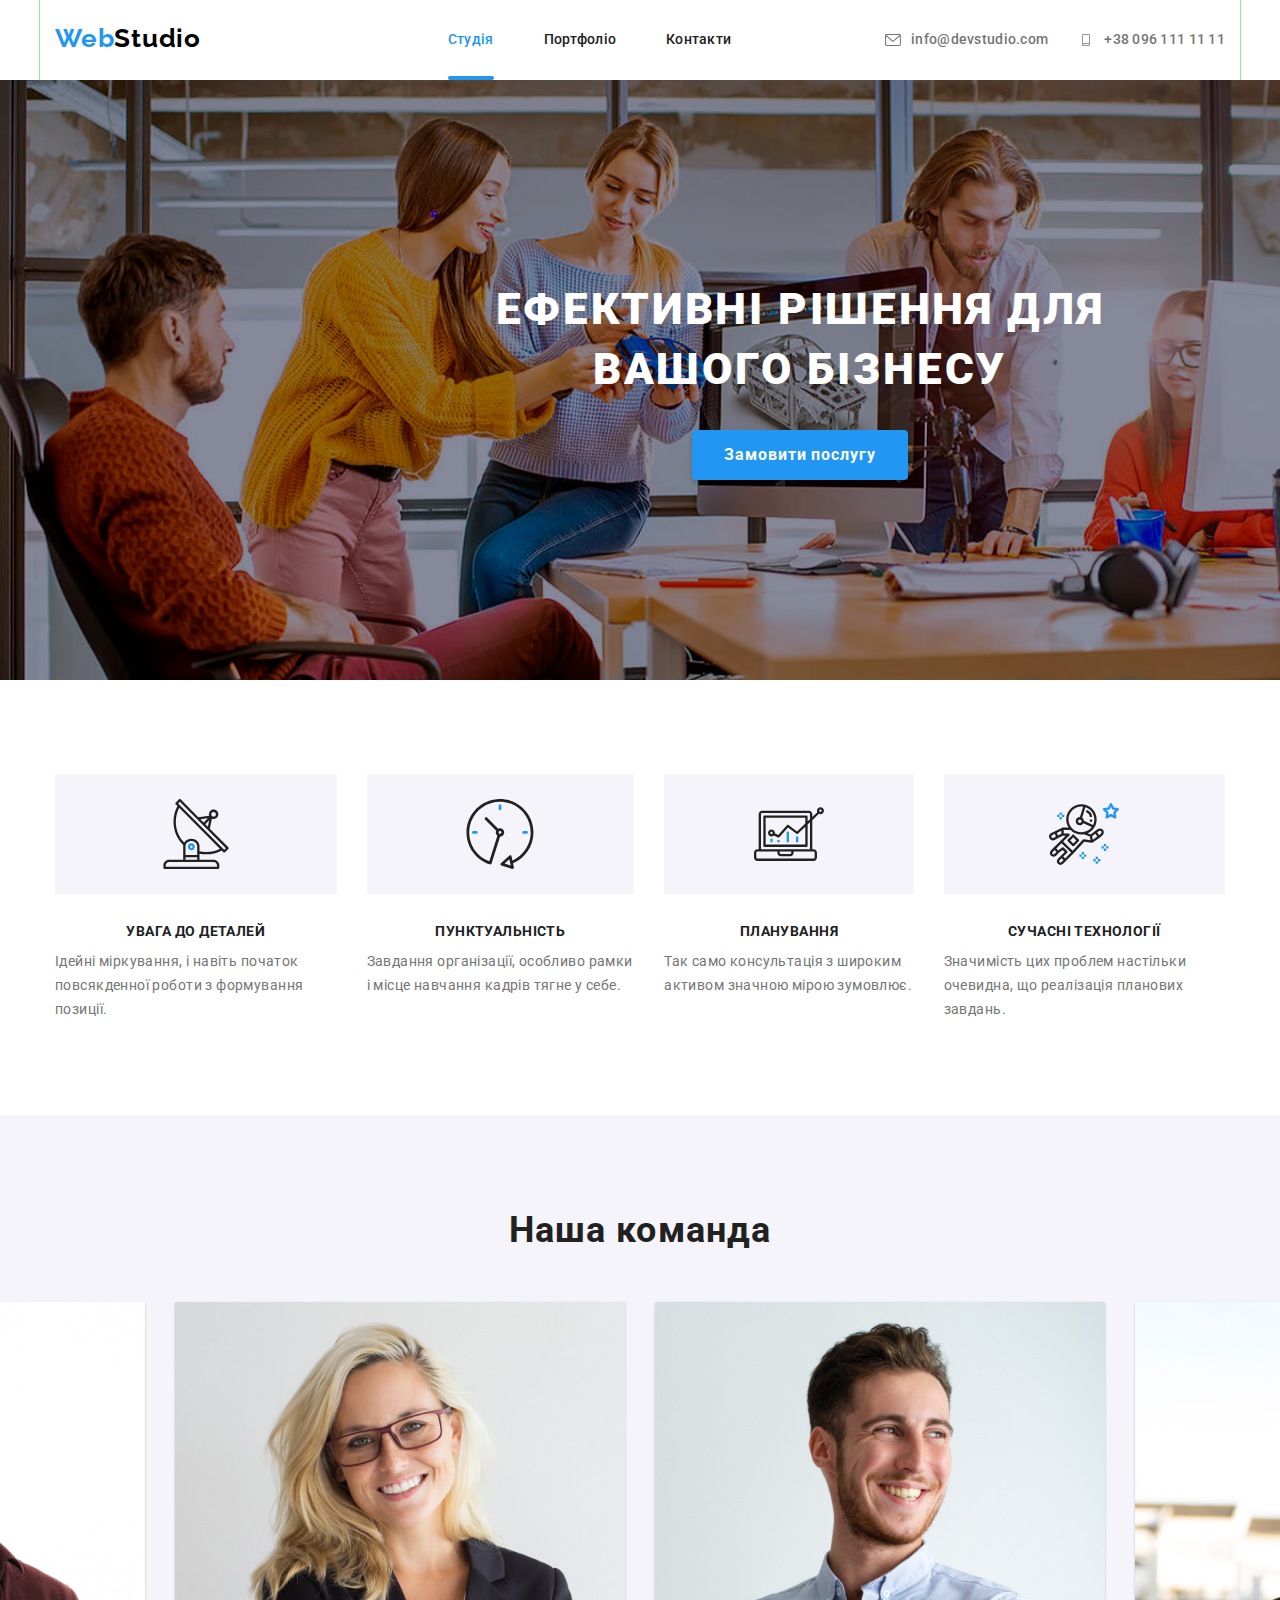
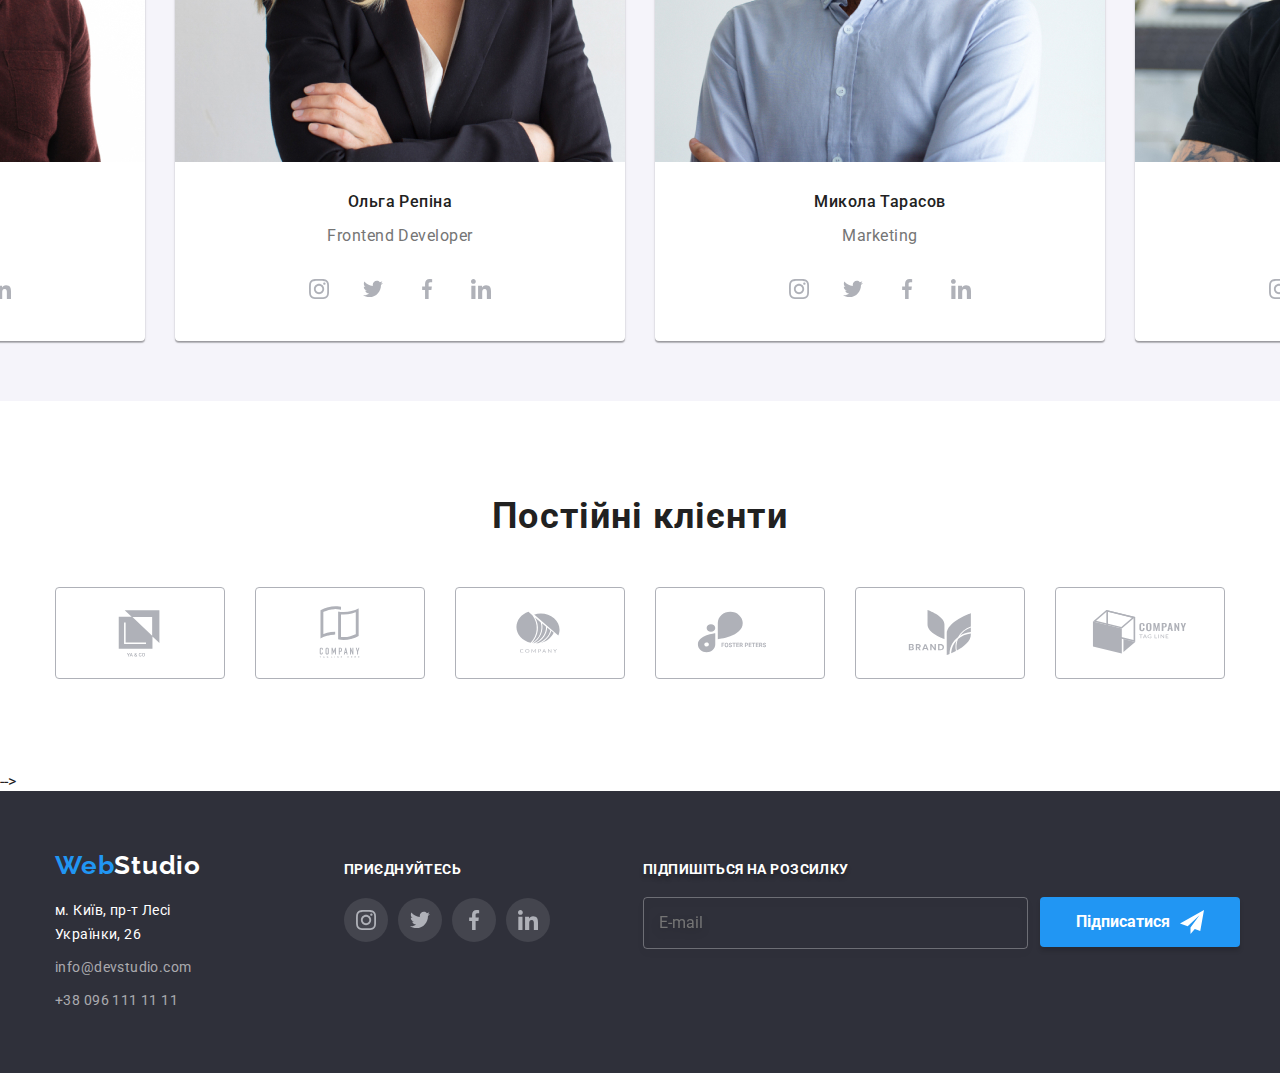
==== commit f872e162: "Added photo Team, burger-menu" ====
--- a/index.html
+++ b/index.html
@@ -37,6 +37,7 @@
               <a class="menu__link link" href="#footer">Контакти</a>
             </li>
           </ul>
+          
         </nav>
 
         <ul class="contact__list">
@@ -46,7 +47,7 @@
               href="mailto:info@devstudio.com"
               aria-label="mail"
             >
-              <svg class="contact__icon" width="16" height="12">
+              <svg class="contact__icon">
                 <use href="./images/icons.svg#icon-envelope"></use>
               </svg>
               info@devstudio.com</a
@@ -58,17 +59,22 @@
               href="tel:+380961111111"
               aria-label="smartphone"
             >
-              <svg class="contact__icon" width="10" height="16">
+              <svg class="contact__icon">
                 <use href="./images/icons.svg#icon-smartphone"></use>
               </svg>
               +38 096 111 11 11</a
             >
           </li>
         </ul>
+        <button class="menu__btn">
+          <svg width="40" height="40">
+            <use href="./images/icons.svg#icon-menu"></use>
+          </svg>
+        </button>
       </div>
     </header>
 
-   <main class="main">
+    <main class="main">
       <section class="hero" id="hero">
         <h1 class="hero__title">
           Ефективні рішення для <br />
@@ -79,7 +85,7 @@
         </button>
         <div class="hero__overlay"></div>
       </section>
- 
+
       <section class="about-us container">
         <h2 class="about-us__title">Наші переваги</h2>
         <ul class="about-us__table">
@@ -193,18 +199,18 @@
           <h2 class="title">Наша команда</h2>
           <ul class="team__list">
             <li class="team__item">
-              <!-- <picture>
+              <picture>
                 <source
-                srcset="/images/demianenko.jpg 480w" type="image/jpeg">
-                <img src="/images/demianenko.jpg" alt="Ігор Дем'яненко" />
-              </picture> -->
-              <img
-                class="team__img"
-                src="./images/demianenko.jpg"
-                alt="Ігор Дем'яненко"
-                height="260"
-                width="270"
-              />
+                  srcset="./images/demianenko.jpg 480w, ./images/demianenko@2x.jpg 481w"
+                  type="image/jpeg"
+                  media="(max-width: 480px) 450px, (min-width: 481px) 354px"
+                 
+                />
+          
+                
+
+                <img src="./images/demianenko.jpg" alt="Ігор Дем'яненко" />
+              </picture>
               <div class="team__info">
                 <h3 class="team__name">Ігор Дем'яненко</h3>
                 <p class="team__post" lang="en">Product Designer</p>
@@ -255,14 +261,17 @@
             </li>
 
             <li class="team__item">
-              <img
-                class="team__img"
-                src="./images/repina.jpg"
-                alt="Ольга Репіна"
-                height="260"
-                width="270"
-              />
-
+              <picture>
+                <source
+                  srcset="./images/repina.jpg 480w, ./images/repina@2x.jpg 481w"
+                  type="image/jpeg"
+                  media="(max-width: 480px) 450px, (min-width: 481px) 354px"
+                />
+
+
+                <img src="./images/repina.jpg" alt="Ігор Дем'яненко" />
+              </picture>
+      
               <div class="team__info">
                 <h3 class="team__name">Ольга Репіна</h3>
                 <p class="team__post" lang="en">Frontend Developer</p>
@@ -316,13 +325,17 @@
             </li>
 
             <li class="team__item">
-              <img
-                class="team__img"
-                src="./images/tarasov.jpg"
-                alt="Микола Тарасов"
-                height="260"
-                width="270"
-              />
+              <picture>
+                <source
+                  srcset="./images/tarasov.jpg 480w, ./images/tarasov@2x.jpg 481w"
+                  type="image/jpeg"
+                  media="(max-width: 480px) 450px, (min-width: 481px) 354px"
+                />
+              
+
+                <img src="./images/tarasov.jpg" alt="Ігор Дем'яненко" />
+              </picture>
+          
               <div class="team__info">
                 <h3 class="team__name">Микола Тарасов</h3>
                 <p class="team__post" lang="en">Marketing</p>
@@ -376,13 +389,17 @@
             </li>
 
             <li class="team__item">
-              <img
-                class="team__img"
-                src="./images/ermakov.jpg"
-                alt="Михайло Єрмаков"
-                height="260"
-                width="270"
-              />
+              <picture>
+                <source
+                  srcset="./images/ermakov.jpg 480w, ./images/ermakov@2x.jpg 481w"
+                  type="image/jpeg"
+                  media="(max-width: 480px) 450px, (min-width: 481px) 354px"
+                />
+           
+
+                <img src="./images/ermakov.jpg" alt="Ігор Дем'яненко" />
+              </picture>
+          
               <div class="team__info">
                 <h3 class="team__name">Михайло Єрмаков</h3>
                 <p class="team__post" lang="en">UI Designer</p>
@@ -485,9 +502,10 @@
             </a>
           </li>
         </ul>
-      </section> -->
+      </section>
+      -->
     </main>
- 
+
     <footer class="footer" id="footer">
       <section class="footer__section">
         <div class="footer__contacts">
@@ -582,7 +600,7 @@
         </div>
       </section>
     </footer>
-<!-- 
+    <!-- 
     <div class="backdrop backdrop--is-hidden" data-modal>
       <div class="modal">
         <button class="modal__close-btn" type="button" data-modal-close>
@@ -654,4 +672,4 @@
     </div>
     <script src="./js/modal.js"></script>-->
   </body>
-</html> 
+</html>
--- a/css/main.min.css
+++ b/css/main.min.css
@@ -1 +1 @@
-/*! modern-normalize v1.1.0 | MIT License | https://github.com/sindresorhus/modern-normalize */*,::after,::before{box-sizing:border-box}html{-moz-tab-size:4;-o-tab-size:4;tab-size:4}html{line-height:1.15;-webkit-text-size-adjust:100%}body{margin:0}body{font-family:system-ui,-apple-system,"Segoe UI",Roboto,Helvetica,Arial,sans-serif,"Apple Color Emoji","Segoe UI Emoji"}hr{height:0;color:inherit}abbr[title]{-webkit-text-decoration:underline dotted;text-decoration:underline dotted}b,strong{font-weight:bolder}code,kbd,pre,samp{font-family:ui-monospace,SFMono-Regular,Consolas,"Liberation Mono",Menlo,monospace;font-size:1em}small{font-size:80%}sub,sup{font-size:75%;line-height:0;position:relative;vertical-align:baseline}sub{bottom:-0.25em}sup{top:-0.5em}table{text-indent:0;border-color:inherit}button,input,optgroup,select,textarea{font-family:inherit;font-size:100%;line-height:1.15;margin:0}button,select{text-transform:none}[type=button],[type=reset],[type=submit],button{-webkit-appearance:button}::-moz-focus-inner{border-style:none;padding:0}:-moz-focusring{outline:1px dotted ButtonText}:-moz-ui-invalid{box-shadow:none}legend{padding:0}progress{vertical-align:baseline}::-webkit-inner-spin-button,::-webkit-outer-spin-button{height:auto}[type=search]{-webkit-appearance:textfield;outline-offset:-2px}::-webkit-search-decoration{-webkit-appearance:none}::-webkit-file-upload-button{-webkit-appearance:button;font:inherit}summary{display:list-item}h1,h2,h3,p{margin:0}ul{margin:0;padding:0;list-style:none}.link{text-decoration:none}.modal__close-btn,.clients__link{display:flex;justify-content:center;align-items:center}img{display:block}.container{padding-bottom:94px;padding-left:15px;padding-right:15px}.title{margin:0 0 50px 0;font-weight:700;font-size:36px;line-height:1.17;text-align:center;letter-spacing:.03em}.btn{font-weight:700;font-size:16px;color:#fff;background-color:#2196f3;box-shadow:0px 4px 4px rgba(0,0,0,.15);border-radius:4px;border:none}body{position:relative;color:#212121;font-family:"Roboto",sans-serif;font-style:normal}.header__container{padding:0 15px;margin:0 auto;outline:1px solid #90ee90}@media screen and (min-width: 480px)and (max-width: 767px){.header__container{width:480px}}@media screen and (min-width: 768px)and (max-width: 1199px){.header__container{display:flex;width:768px}}@media screen and (min-width: 1200px){.header__container{display:flex;width:1200px}}.header__logo{color:#212121}@media screen and (min-width: 480px)and (max-width: 767px){.header__logo{display:block;padding-top:16px;padding-bottom:16px;margin-left:auto}}@media screen and (min-width: 768px)and (max-width: 1199px){.header__logo{padding-top:26px;padding-bottom:26px}}@media screen and (min-width: 1200px){.header__logo{margin-right:93px;padding-top:24px;padding-bottom:25px;color:#000}}.logo{font-family:"Raleway",sans-serif;font-weight:700;letter-spacing:.03em;font-size:24px;line-height:1.1666666667}@media screen and (min-width: 1200px){.logo{font-size:26px;line-height:1.0769230769}}.logo--text-blue{color:#2196f3}.menu{margin-right:auto;margin-left:auto}.menu__list{display:flex;gap:50px}@media screen and (min-width: 480px)and (max-width: 767px){.menu__list{display:none}}.menu__link{position:relative;display:block;font-weight:500;font-size:14px;line-height:1.14;letter-spacing:.02em;padding-top:32px;padding-bottom:32px;color:inherit;transition:color var(--animation-duration) var(--animation-timing-function)}.menu__link:hover,.menu__link:focus{color:#2196f3}.menu__link-active{color:#2196f3}.menu__link-active::after{display:block;content:" ";width:100%;height:4px;position:absolute;left:0;bottom:0;background-color:#2196f3;border-radius:2px}@media screen and (min-width: 480px)and (max-width: 767px){.contact__list{display:none}}@media screen and (min-width: 768px)and (max-width: 1199px){.contact__list{display:flex;flex-direction:column;gap:10px;padding-top:21px;padding-bottom:21px}}@media screen and (min-width: 1200px){.contact__list{display:flex;gap:30px}}.contact__link{font-weight:500;letter-spacing:.02em;color:#757575;transition:color 250ms cubic-bezier(0.4, 0, 0.2, 1)}@media screen and (min-width: 768px)and (max-width: 1199px){.contact__link{font-size:12px;line-height:1.1666666667}}@media screen and (min-width: 1200px){.contact__link{display:flex;justify-content:center;align-items:center;padding-top:32px;padding-bottom:32px;font-size:14px;line-height:1.14}}.contact__icon{fill:currentColor}@media screen and (min-width: 768px)and (max-width: 1199px){.contact__icon{margin-right:8px}}@media screen and (min-width: 1200px){.contact__icon{margin-right:10px}}.contact__link:hover,.contact__link:focus{color:#2196f3}.hero{text-align:center;margin:0 auto;background-size:100% auto;background-color:#2f303a;background-image:url(../../images/hero-mobile.jpg)}@media(min-device-pixel-ratio: 2),(-webkit-min-device-pixel-ratio: 2),(min-resolution: 192dpi),(min-resolution: 2dppx){.hero{background-image:url(../../images/hero-mobile@2x.jpg)}}@media screen and (min-width: 320px)and (max-width: 767px){.hero{padding:118px 0;background-image:url(../../images/hero-mobile.jpg);width:480px}}@media screen and (min-width: 320px)and (max-width: 767px)and (min-device-pixel-ratio: 2),screen and (min-width: 320px)and (max-width: 767px)and (-webkit-min-device-pixel-ratio: 2),screen and (min-width: 320px)and (max-width: 767px)and (min-resolution: 192dpi),screen and (min-width: 320px)and (max-width: 767px)and (min-resolution: 2dppx){.hero{background-image:url(../../images/hero-mobile@2x.jpg)}}@media screen and (min-width: 768px)and (max-width: 1199px){.hero{width:768px;padding:118px 0;background-image:url(../../images/hero-tablet.jpg)}}@media screen and (min-width: 768px)and (max-width: 1199px)and (min-device-pixel-ratio: 2),screen and (min-width: 768px)and (max-width: 1199px)and (-webkit-min-device-pixel-ratio: 2),screen and (min-width: 768px)and (max-width: 1199px)and (min-resolution: 192dpi),screen and (min-width: 768px)and (max-width: 1199px)and (min-resolution: 2dppx){.hero{background-image:url(../../images/hero-tablet@2x.jpg)}}@media screen and (min-width: 1200px){.hero{position:relative;width:1600px;padding:200px 0;margin:0 auto;background-image:url(../../images/hero-desktop.jpg)}}@media screen and (min-width: 1200px)and (min-device-pixel-ratio: 2),screen and (min-width: 1200px)and (-webkit-min-device-pixel-ratio: 2),screen and (min-width: 1200px)and (min-resolution: 192dpi),screen and (min-width: 1200px)and (min-resolution: 2dppx){.hero{background-image:url(../../images/hero-desktop@2x.jpg)}}@media screen and (min-width: 1200px){.hero__overlay{position:absolute;width:100%;height:100%;top:0;left:0;transition:background-color 250ms cubic-bezier(0.4, 0, 0.2, 1)}}.hero:hover .hero__overlay{background-color:rgba(47,48,58,.4)}.hero__title{position:relative;margin:0 0 30px 0;color:#fff;font-weight:900;letter-spacing:.06em;font-size:26px;line-height:1.6153846154;text-transform:uppercase;z-index:1}@media screen and (min-width: 1200px){.hero__title{font-size:44px;line-height:1.36}}.hero__btn{position:relative;line-height:1.88;letter-spacing:.06em;transition:background-color 250ms cubic-bezier(0.4, 0, 0.2, 1);z-index:1}@media screen and (min-width: 480px)and (max-width: 767px){.hero__btn{padding:10px 24px}}@media screen and (min-width: 768px)and (max-width: 1199px){.hero__btn{padding:10px 24px}}@media screen and (min-width: 1200px){.hero__btn{padding:10px 32px;line-height:1.88;letter-spacing:.06em}}.hero__btn:active{background-color:#188ce8}.about-us{margin:0 auto}@media screen and (min-width: 480px)and (max-width: 767px){.about-us{width:480px;padding:60px 15px}}@media screen and (min-width: 768px)and (max-width: 1199px){.about-us{width:768px;display:flex;padding:60px 15px}}@media screen and (min-width: 1200px){.about-us{width:1200px;display:flex;padding-top:94px}}.about-us__title{position:absolute;width:1px;height:1px;margin:-1px;border:0;padding:0;white-space:nowrap;-webkit-clip-path:inset(100%);clip-path:inset(100%);clip:rect(0 0 0 0);overflow:hidden}@media screen and (min-width: 480px)and (max-width: 767px){.about-us__table{margin:-15px}}@media screen and (min-width: 768px)and (max-width: 1199px){.about-us__table{display:flex;flex-wrap:wrap;gap:30px}}@media screen and (min-width: 1200px){.about-us__table{display:flex;margin:-15px}}.about-us__box{display:flex;justify-content:center;align-items:center;background-color:#f5f4fa;padding:25px 0;margin-bottom:30px}@media screen and (min-width: 1200px){.about-us__box{margin-bottom:30px}}@media screen and (min-width: 480px)and (max-width: 767px){.about-us__item{margin:15px}}@media screen and (min-width: 768px)and (max-width: 1199px){.about-us__item{width:calc((100% - 30px)/2)}}@media screen and (min-width: 1200px){.about-us__item{margin:15px}}.about-us__advantage{margin-bottom:10px;text-align:center;font-weight:700;font-size:14px;line-height:1.14;letter-spacing:.03em;text-transform:uppercase}@media screen and (min-width: 768px)and (max-width: 1199px){.about-us__advantage{text-align:start}}.about-us__details{font-weight:400;font-size:14px;line-height:1.71;letter-spacing:.03em;color:#757575}.what-we-do{display:none}@media screen and (min-width: 480px)and (max-width: 767px){.what-we-do{display:none}}@media screen and (min-width: 768px)and (max-width: 1199px){.what-we-do{display:none}}@media screen and (min-width: 1200px){.what-we-do{width:1200px;margin:0 auto}.what-we-do__list{display:flex;justify-content:center;margin:-15px}.what-we-do__item{margin:15px;position:relative}.what-we-do__overlay{display:flex;justify-content:center;align-items:center;position:absolute;width:100%;bottom:0;left:0;height:70px;background-color:rgba(47,48,58,.8)}.what-we-do__description{font-weight:700;font-size:14px;line-height:1.1428571429;text-align:center;letter-spacing:.03em;text-transform:uppercase;color:#fff}}.team{background-color:#f5f4fa}.team__container{margin:0 auto;padding:60px 15px}@media screen and (min-width: 480px)and (max-width: 767px){.team__container{width:480px}}@media screen and (min-width: 768px)and (max-width: 1199px){.team__container{width:768px}}@media screen and (min-width: 1200px){.team__container{width:1200px;padding-top:94px}}.team__info{padding-bottom:24px;padding-top:30px}@media screen and (min-width: 1200px){.team__info{padding-bottom:30px}}@media screen and (min-width: 768px)and (max-width: 1199px){.team__list{display:flex;justify-content:center;flex-wrap:wrap;gap:30px}}@media screen and (min-width: 1200px){.team__list{display:flex;justify-content:center;gap:30px}}.team__name{margin:0 0 10px 0;text-align:center;font-weight:500;font-size:16px;line-height:1.19;letter-spacing:.03em}@media screen and (min-width: 480px)and (max-width: 767px){.team__name{margin-bottom:8px}}.team__item{background-color:#fff;box-shadow:0px 1px 3px rgba(0,0,0,.12),0px 1px 1px rgba(0,0,0,.14),0px 2px 1px rgba(0,0,0,.2);border-radius:0px 0px 4px 4px}@media screen and (min-width: 768px)and (max-width: 1199px){.team__item{width:calc((100% - 30px)/2)}}.team__post{text-align:center;margin-bottom:16px;color:#757575;font-weight:400;font-size:16px;line-height:1.88;letter-spacing:.03em}@media screen and (min-width: 480px)and (max-width: 767px){.title{margin-bottom:30px;font-size:28px;line-height:1.1785714286}}@media screen and (min-width: 768px)and (max-width: 1199px){.title{font-size:28px;line-height:1.1785714286}}.social-networks{display:flex;justify-content:center;align-items:center;gap:10px}.social-networks__link{display:flex;justify-content:center;align-items:center;width:44px;height:44px;border-radius:50%;color:#afb1b8;transition:color 250ms cubic-bezier(0.4, 0, 0.2, 1),background-color 250ms cubic-bezier(0.4, 0, 0.2, 1)}.social-networks__link:hover,.social-networks__link:focus{color:#fff;background-color:#2196f3}.social-networks__link--dark{background-color:rgba(255,255,255,.1)}.social-networks__icon{fill:currentColor}.clients{margin:0 auto}@media screen and (min-width: 480px)and (max-width: 767px){.clients{width:480px;padding:60px 15px}}@media screen and (min-width: 768px)and (max-width: 1199px){.clients{width:768px;padding:60px 15px}}@media screen and (min-width: 1200px){.clients{width:1200px;padding-top:94px}}.clients__list{display:flex;justify-content:center;gap:30px}@media screen and (min-width: 480px)and (max-width: 767px){.clients__list{flex-wrap:wrap}}@media screen and (min-width: 768px)and (max-width: 1199px){.clients__list{flex-wrap:wrap}}@media screen and (min-width: 480px)and (max-width: 767px){.clients__item{width:calc((100% - 30px)/2)}}@media screen and (min-width: 768px)and (max-width: 1199px){.clients__item{width:calc((100% - 60px)/3)}}@media screen and (min-width: 1200px){.clients__item{width:calc((100% - 150px)/6)}}.clients__link{height:92px;color:#afb1b8;border:1px solid #afb1b8;border-radius:4px;transition:color 250ms cubic-bezier(0.4, 0, 0.2, 1),border 250ms cubic-bezier(0.4, 0, 0.2, 1)}.clients__link:hover,.clients__link:focus{border:1px solid #2196f3;color:#2196f3}.clients__icon{fill:currentColor}.footer{background-color:#2f303a}.footer__section{margin:0 auto;padding:60px 0}@media screen and (min-width: 480px)and (max-width: 767px){.footer__section{width:480px;margin:0 auto;text-align:center}}@media screen and (min-width: 768px)and (max-width: 1199px){.footer__section{display:flex;align-items:baseline;justify-content:center;width:768px;padding:60px 15px;flex-wrap:wrap}}@media screen and (min-width: 1200px){.footer__section{width:1200px;display:flex;padding-left:15px;align-items:baseline}}.footer__logo{display:block;margin-bottom:20px;padding:0;color:#fff}@media screen and (min-width: 768px)and (max-width: 1199px){.footer__logo{text-align:center}}@media screen and (min-width: 1200px){.footer__logo{margin-right:0}}@media screen and (min-width: 768px)and (max-width: 1199px){.footer__contacts{text-align:center;margin-right:165px;margin-left:0;margin-bottom:60px}}@media screen and (min-width: 1200px){.footer__contacts{margin-right:70px}}.footer__contacts-details{font-style:inherit}@media screen and (min-width: 480px)and (max-width: 767px){.footer__contacts-details{margin-bottom:60px}}@media screen and (min-width: 768px)and (max-width: 1199px){.footer__item:not(:last-child){margin-bottom:8px}}@media screen and (min-width: 1200px){.footer__item:not(:last-child){margin-bottom:9px}}.footer__address{color:#fff;font-weight:400;font-size:14px;line-height:1.71;letter-spacing:.03em}@media screen and (min-width: 768px)and (max-width: 1199px){.footer__address{margin-bottom:8px}}@media screen and (min-width: 1200px){.footer__address{margin:0 0 9px 0;margin-right:60px}}.footer__link{color:rgba(255,255,255,.6);font-style:inherit;font-weight:400;font-size:14px;line-height:1.71;letter-spacing:.03em;transition:color 250ms cubic-bezier(0.4, 0, 0.2, 1)}.footer__link:hover,.footer__link:focus{color:#2196f3}.footer__text{margin-bottom:20px;font-weight:700;font-size:14px;line-height:1.14;letter-spacing:.03em;text-transform:uppercase;color:#fff}@media screen and (min-width: 768px)and (max-width: 1199px){.footer__text{text-align:center}}@media screen and (min-width: 480px)and (max-width: 767px){.footer__join{margin-bottom:60px}}@media screen and (min-width: 768px)and (max-width: 1199px){.footer__join{margin-bottom:60px}}@media screen and (min-width: 1200px){.footer__join{margin-right:93px}}@media screen and (min-width: 768px)and (max-width: 1199px){.footer__subscription{display:flex;margin:0 auto}}.footer__box{margin:0 auto}@media screen and (min-width: 1200px){.footer__box{display:flex}}.footer__label{margin-bottom:20px;display:block;text-align:center;color:#fff;font-weight:700;font-size:14px;line-height:1.1428571429;letter-spacing:.03em;text-transform:uppercase;text-shadow:0px 4px 4px rgba(0,0,0,.25)}.footer__field{padding:15px;font-weight:400;font-size:16px;line-height:1.25;color:rgba(255,255,255,.6);background-color:rgba(0,0,0,0);border:1px solid rgba(255,255,255,.3);filter:drop-shadow(0px 4px 4px rgba(0, 0, 0, 0.15));border-radius:4px}@media screen and (min-width: 480px)and (max-width: 767px){.footer__field{width:100%;margin-bottom:20px;max-width:450px}}@media screen and (min-width: 768px)and (max-width: 1199px){.footer__field{width:100%;margin-bottom:20px;width:450px}}@media screen and (min-width: 1200px){.footer__field{align-items:baseline;margin-right:12px;min-width:385px}}.footer__btn{display:flex;justify-content:center;align-items:center;height:50px;width:200px;padding:0;margin:0 auto;line-height:1.875}.footer__icon{margin-left:10px}.backdrop{position:fixed;z-index:3;width:100%;height:100%;top:0;left:0;visibility:visible;opacity:1;background-color:rgba(0,0,0,.2);transition:opacity 250ms cubic-bezier(0.4, 0, 0.2, 1),visibility 250ms cubic-bezier(0.4, 0, 0.2, 1)}.backdrop.backdrop--is-hidden{opacity:0;visibility:hidden;pointer-events:none}.backdrop.backdrop--is-hidden .modal{transform:translate(-50%, -50%) scale(0.6)}.modal{padding:40px;position:absolute;top:50%;left:50%;transform:translate(-50%, -50%) scale(1);min-width:528px;min-height:581px;background-color:#fff;box-shadow:0px 1px 3px rgba(0,0,0,.12),0px 1px 1px rgba(0,0,0,.14),0px 2px 1px rgba(0,0,0,.2);border-radius:4px}.modal__close-btn{position:absolute;width:30px;height:30px;top:8px;right:8px;background-color:rgba(0,0,0,0);border:1px solid rgba(0,0,0,.1);border-radius:50%;transition:fill 250ms cubic-bezier(0.4, 0, 0.2, 1)}.modal__close-btn:hover,.modal__close-btn:focus{fill:#2196f3}.modal__title{margin-bottom:12px;font-weight:700;font-size:20px;line-height:1.15;text-align:center;letter-spacing:.03em;color:#212121}.modal__box{display:flex;flex-direction:column;position:relative;margin-bottom:10px;font-style:normal;font-weight:400;font-size:12px;line-height:1.1666666667;letter-spacing:.01em;color:#757575}.modal__name{margin-bottom:4px}.modal__field{padding-left:42px;height:40px;border:1px solid rgba(33,33,33,.2);border-radius:4px;transition:border-color 250ms cubic-bezier(0.4, 0, 0.2, 1)}.modal__field:hover,.modal__field:focus,.modal__comment:hover,.modal__comment:focus{border-color:#2196f3}.modal__field:hover+.modal__svg,.modal__field:focus+.modal__svg{fill:#2196f3}.modal__svg{display:flex;justify-content:center;align-items:flex-end;position:absolute;top:29px;left:12px;transition:fill 250ms cubic-bezier(0.4, 0, 0.2, 1)}.modal__comment{padding:12px 16px;resize:none;border:1px solid rgba(33,33,33,.2);border-radius:4px;color:rgba(117,117,117,.5);transition:border 250ms cubic-bezier(0.4, 0, 0.2, 1)}.modal__comment::-moz-placeholder{color:rgba(117,117,117,.5)}.modal__comment:-ms-input-placeholder{color:rgba(117,117,117,.5)}.modal__comment::placeholder{color:rgba(117,117,117,.5)}.modal__box-confirm{display:flex;justify-content:center;position:relative;margin-bottom:30px;font-size:14px;line-height:1.7142857143;letter-spacing:.03em;color:#757575}.modal__box-comment{margin-bottom:20px}.modal__link{color:#2196f3}.modal__box-btn{display:flex;justify-content:center}.modal__confirm{width:1px;height:1px;margin:-1px;border:0;padding:0;white-space:nowrap;-webkit-clip-path:inset(100%);clip-path:inset(100%);clip:rect(0 0 0 0);overflow:hidden}.modal__confirm:checked+.modal__check-svg{background-color:#2196f3;border:1px solid #2196f3;border-radius:2px}.modal__check-svg{position:absolute;top:50%;left:5px;transform:translateY(-50%);background-color:#fff;border:2px solid #212121;border-radius:2px}.form-btn{padding:10px 52px;line-height:1.875;letter-spacing:.06em;transition:box-shadow 250ms cubic-bezier(0.4, 0, 0.2, 1),background-color 250ms cubic-bezier(0.4, 0, 0.2, 1)}.form-btn:hover,.form-btn:focus,.form-btn:active{box-shadow:0px 4px 4px rgba(0,0,0,.15);background-color:#188ce8}.portfolio{border-top:1px solid #ececec}.portfolio__container{margin:0 auto;padding:60px 15px}@media screen and (min-width: 480px)and (max-width: 767px){.portfolio__container{width:480px}}@media screen and (min-width: 768px)and (max-width: 1199px){.portfolio__container{width:768px}}@media screen and (min-width: 1200px){.portfolio__container{width:1200px;padding-top:94px}}.filter__list{display:flex;gap:15px 8px;padding:0}@media screen and (min-width: 480px)and (max-width: 767px){.filter__list{justify-content:start;flex-wrap:wrap;max-width:326px;margin-bottom:40px}}@media screen and (min-width: 768px)and (max-width: 1199px){.filter__list{justify-content:center;margin-bottom:30px}}@media screen and (min-width: 1200px){.filter__list{justify-content:center;margin:0 0 50px 0}}.filter__btn{font-weight:500;font-size:16px;line-height:1.63;letter-spacing:.03em;border-radius:4px;border:none;background-color:#f5f4fa;padding:6px 22px;transition:box-shadow 250ms cubic-bezier(0.4, 0, 0.2, 1),color 250ms cubic-bezier(0.4, 0, 0.2, 1),background-color 250ms cubic-bezier(0.4, 0, 0.2, 1)}.filter__btn:hover,.filter__btn:focus{background-color:#2196f3;color:#fff;box-shadow:0px 3px 1px rgba(0,0,0,.1),0px 1px 2px rgba(0,0,0,.08),0px 2px 2px rgba(0,0,0,.12);border-radius:4px}@media screen and (min-width: 1200px){.project__list{display:flex;justify-content:center;flex-wrap:wrap;margin:-15px}}.project__link:hover,.project__link:focus{box-shadow:0px 1px 1px rgba(0,0,0,.12),0px 4px 4px rgba(0,0,0,.06),1px 4px 6px rgba(0,0,0,.16)}.project__discription{padding:20px 24px;border-right:1px solid #eee;border-left:1px solid #eee;border-bottom:1px solid #eee}.project__link{display:block;color:inherit;text-decoration:inherit;transition:background-color 250ms cubic-bezier(0.4, 0, 0.2, 1),box-shadow 250ms cubic-bezier(0.4, 0, 0.2, 1)}.project__title{margin:0 0 4px 0;padding:0;font-weight:700;font-size:18px;line-height:2;letter-spacing:.06em}.project__decor{overflow:hidden;position:relative}.project__details{padding:0;color:#757575;font-weight:400;font-size:16px;line-height:1.88;letter-spacing:.03em}.project__overlay{text-align:left;padding:63px 24px;position:absolute;top:0;left:0;height:294px;width:100%;transform:translateY(100%);transition:transform 250ms cubic-bezier(0.4, 0, 0.2, 1);background:rgba(33,150,243,.9)}.project__overlay-text{font-weight:400;font-size:18px;line-height:1.5555555556;letter-spacing:.03em;color:#fff}.project__link:hover .project__overlay,.project__link:focus .project__overlay{transform:translate(0)}/*# sourceMappingURL=main.min.css.map */+/*! modern-normalize v1.1.0 | MIT License | https://github.com/sindresorhus/modern-normalize */*,::after,::before{box-sizing:border-box}html{-moz-tab-size:4;-o-tab-size:4;tab-size:4}html{line-height:1.15;-webkit-text-size-adjust:100%}body{margin:0}body{font-family:system-ui,-apple-system,"Segoe UI",Roboto,Helvetica,Arial,sans-serif,"Apple Color Emoji","Segoe UI Emoji"}hr{height:0;color:inherit}abbr[title]{-webkit-text-decoration:underline dotted;text-decoration:underline dotted}b,strong{font-weight:bolder}code,kbd,pre,samp{font-family:ui-monospace,SFMono-Regular,Consolas,"Liberation Mono",Menlo,monospace;font-size:1em}small{font-size:80%}sub,sup{font-size:75%;line-height:0;position:relative;vertical-align:baseline}sub{bottom:-0.25em}sup{top:-0.5em}table{text-indent:0;border-color:inherit}button,input,optgroup,select,textarea{font-family:inherit;font-size:100%;line-height:1.15;margin:0}button,select{text-transform:none}[type=button],[type=reset],[type=submit],button{-webkit-appearance:button}::-moz-focus-inner{border-style:none;padding:0}:-moz-focusring{outline:1px dotted ButtonText}:-moz-ui-invalid{box-shadow:none}legend{padding:0}progress{vertical-align:baseline}::-webkit-inner-spin-button,::-webkit-outer-spin-button{height:auto}[type=search]{-webkit-appearance:textfield;outline-offset:-2px}::-webkit-search-decoration{-webkit-appearance:none}::-webkit-file-upload-button{-webkit-appearance:button;font:inherit}summary{display:list-item}h1,h2,h3,p{margin:0}ul{margin:0;padding:0;list-style:none}.link{text-decoration:none}.modal__close-btn,.clients__link{display:flex;justify-content:center;align-items:center}img{display:block}.container{padding-bottom:94px;padding-left:15px;padding-right:15px}.title{margin:0 0 50px 0;font-weight:700;font-size:36px;line-height:1.17;text-align:center;letter-spacing:.03em}.btn{font-weight:700;font-size:16px;color:#fff;background-color:#2196f3;box-shadow:0px 4px 4px rgba(0,0,0,.15);border-radius:4px;border:none}body{position:relative;color:#212121;font-family:"Roboto",sans-serif;font-style:normal}.header__container{padding:0 15px;margin:0 auto;outline:1px solid #90ee90}@media screen and (min-width: 480px)and (max-width: 767px){.header__container{position:relative;width:480px}}@media screen and (min-width: 768px)and (max-width: 1199px){.header__container{display:flex;width:768px}}@media screen and (min-width: 1200px){.header__container{display:flex;width:1200px}}.header__logo{color:#212121}@media screen and (min-width: 480px)and (max-width: 767px){.header__logo{display:block;padding-top:16px;padding-bottom:16px;margin-left:auto}}@media screen and (min-width: 768px)and (max-width: 1199px){.header__logo{padding-top:26px;padding-bottom:26px}}@media screen and (min-width: 1200px){.header__logo{margin-right:93px;padding-top:24px;padding-bottom:25px;color:#000}}.logo{font-family:"Raleway",sans-serif;font-weight:700;letter-spacing:.03em;font-size:24px;line-height:1.1666666667}@media screen and (min-width: 1200px){.logo{font-size:26px;line-height:1.0769230769}}.logo--text-blue{color:#2196f3}.menu{margin-right:auto;margin-left:auto}.menu__list{display:flex;gap:50px}@media screen and (min-width: 480px)and (max-width: 767px){.menu__list{display:none}}@media screen and (min-width: 480px)and (max-width: 767px){.menu__btn{position:absolute;top:10px;right:15px;border:none;background-color:rgba(0,0,0,0)}}@media screen and (min-width: 768px)and (max-width: 1199px){.menu__btn{display:none}}@media screen and (min-width: 1200px){.menu__btn{display:none}}.menu__link{position:relative;display:block;font-weight:500;font-size:14px;line-height:1.14;letter-spacing:.02em;padding-top:32px;padding-bottom:32px;color:inherit;transition:color var(--animation-duration) var(--animation-timing-function)}.menu__link:hover,.menu__link:focus{color:#2196f3}.menu__link-active{color:#2196f3}.menu__link-active::after{display:block;content:" ";width:100%;height:4px;position:absolute;left:0;bottom:0;background-color:#2196f3;border-radius:2px}@media screen and (min-width: 480px)and (max-width: 767px){.contact__list{display:none}}@media screen and (min-width: 768px)and (max-width: 1199px){.contact__list{display:flex;flex-direction:column;gap:10px;justify-content:center}}@media screen and (min-width: 1200px){.contact__list{display:flex;gap:30px}}.contact__link{font-weight:500;letter-spacing:.02em;color:#757575;transition:color 250ms cubic-bezier(0.4, 0, 0.2, 1)}@media screen and (min-width: 768px)and (max-width: 1199px){.contact__link{font-size:12px;line-height:1.1666666667}}@media screen and (min-width: 1200px){.contact__link{display:flex;justify-content:center;align-items:center;padding-top:32px;padding-bottom:32px;font-size:14px;line-height:1.14}}.contact__icon{fill:currentColor;width:14px;height:10px}@media screen and (min-width: 768px)and (max-width: 1199px){.contact__icon{margin-right:8px}}@media screen and (min-width: 1200px){.contact__icon{width:16px;height:12px;margin-right:10px}}.contact__link:hover,.contact__link:focus{color:#2196f3}.hero{text-align:center;margin:0 auto;background-size:100% auto;background-color:#2f303a;background-image:url(../../images/hero-mobile.jpg)}@media(min-device-pixel-ratio: 2),(-webkit-min-device-pixel-ratio: 2),(min-resolution: 192dpi),(min-resolution: 2dppx){.hero{background-image:url(../../images/hero-mobile@2x.jpg)}}@media screen and (min-width: 320px)and (max-width: 767px){.hero{padding:118px 0;background-image:url(../../images/hero-mobile.jpg);width:480px}}@media screen and (min-width: 320px)and (max-width: 767px)and (min-device-pixel-ratio: 2),screen and (min-width: 320px)and (max-width: 767px)and (-webkit-min-device-pixel-ratio: 2),screen and (min-width: 320px)and (max-width: 767px)and (min-resolution: 192dpi),screen and (min-width: 320px)and (max-width: 767px)and (min-resolution: 2dppx){.hero{background-image:url(../../images/hero-mobile@2x.jpg)}}@media screen and (min-width: 768px)and (max-width: 1199px){.hero{width:768px;padding:118px 0;background-image:url(../../images/hero-tablet.jpg)}}@media screen and (min-width: 768px)and (max-width: 1199px)and (min-device-pixel-ratio: 2),screen and (min-width: 768px)and (max-width: 1199px)and (-webkit-min-device-pixel-ratio: 2),screen and (min-width: 768px)and (max-width: 1199px)and (min-resolution: 192dpi),screen and (min-width: 768px)and (max-width: 1199px)and (min-resolution: 2dppx){.hero{background-image:url(../../images/hero-tablet@2x.jpg)}}@media screen and (min-width: 1200px){.hero{position:relative;width:1600px;padding:200px 0;margin:0 auto;background-image:url(../../images/hero-desktop.jpg)}}@media screen and (min-width: 1200px)and (min-device-pixel-ratio: 2),screen and (min-width: 1200px)and (-webkit-min-device-pixel-ratio: 2),screen and (min-width: 1200px)and (min-resolution: 192dpi),screen and (min-width: 1200px)and (min-resolution: 2dppx){.hero{background-image:url(../../images/hero-desktop@2x.jpg)}}@media screen and (min-width: 1200px){.hero__overlay{position:absolute;width:100%;height:100%;top:0;left:0;transition:background-color 250ms cubic-bezier(0.4, 0, 0.2, 1)}}.hero:hover .hero__overlay{background-color:rgba(47,48,58,.4)}.hero__title{position:relative;margin:0 0 30px 0;color:#fff;font-weight:900;letter-spacing:.06em;font-size:26px;line-height:1.6153846154;text-transform:uppercase;z-index:1}@media screen and (min-width: 1200px){.hero__title{font-size:44px;line-height:1.36}}.hero__btn{position:relative;line-height:1.88;letter-spacing:.06em;transition:background-color 250ms cubic-bezier(0.4, 0, 0.2, 1);z-index:1}@media screen and (min-width: 480px)and (max-width: 767px){.hero__btn{padding:10px 24px}}@media screen and (min-width: 768px)and (max-width: 1199px){.hero__btn{padding:10px 24px}}@media screen and (min-width: 1200px){.hero__btn{padding:10px 32px;line-height:1.88;letter-spacing:.06em}}.hero__btn:active{background-color:#188ce8}.about-us{margin:0 auto}@media screen and (min-width: 480px)and (max-width: 767px){.about-us{width:480px;padding:60px 15px}}@media screen and (min-width: 768px)and (max-width: 1199px){.about-us{width:768px;display:flex;padding:60px 15px}}@media screen and (min-width: 1200px){.about-us{width:1200px;display:flex;padding-top:94px}}.about-us__title{position:absolute;width:1px;height:1px;margin:-1px;border:0;padding:0;white-space:nowrap;-webkit-clip-path:inset(100%);clip-path:inset(100%);clip:rect(0 0 0 0);overflow:hidden}@media screen and (min-width: 480px)and (max-width: 767px){.about-us__table{margin:-15px}}@media screen and (min-width: 768px)and (max-width: 1199px){.about-us__table{display:flex;flex-wrap:wrap;gap:30px}}@media screen and (min-width: 1200px){.about-us__table{display:flex;margin:-15px}}.about-us__box{display:flex;justify-content:center;align-items:center;background-color:#f5f4fa;padding:25px 0;margin-bottom:30px}@media screen and (min-width: 1200px){.about-us__box{margin-bottom:30px}}@media screen and (min-width: 480px)and (max-width: 767px){.about-us__item{margin:15px}}@media screen and (min-width: 768px)and (max-width: 1199px){.about-us__item{width:calc((100% - 30px)/2)}}@media screen and (min-width: 1200px){.about-us__item{margin:15px}}.about-us__advantage{margin-bottom:10px;text-align:center;font-weight:700;font-size:14px;line-height:1.14;letter-spacing:.03em;text-transform:uppercase}@media screen and (min-width: 768px)and (max-width: 1199px){.about-us__advantage{text-align:start}}.about-us__details{font-weight:400;font-size:14px;line-height:1.71;letter-spacing:.03em;color:#757575}.what-we-do{display:none}@media screen and (min-width: 480px)and (max-width: 767px){.what-we-do{display:none}}@media screen and (min-width: 768px)and (max-width: 1199px){.what-we-do{display:none}}@media screen and (min-width: 1200px){.what-we-do{width:1200px;margin:0 auto}.what-we-do__list{display:flex;justify-content:center;margin:-15px}.what-we-do__item{margin:15px;position:relative}.what-we-do__overlay{display:flex;justify-content:center;align-items:center;position:absolute;width:100%;bottom:0;left:0;height:70px;background-color:rgba(47,48,58,.8)}.what-we-do__description{font-weight:700;font-size:14px;line-height:1.1428571429;text-align:center;letter-spacing:.03em;text-transform:uppercase;color:#fff}}.picture{width:100%}.team{background-color:#f5f4fa}.team__container{margin:0 auto;padding:60px 15px}@media screen and (min-width: 480px)and (max-width: 767px){.team__container{width:480px}}@media screen and (min-width: 768px)and (max-width: 1199px){.team__container{width:768px}}@media screen and (min-width: 1200px){.team__container{width:1200px;padding-top:94px}}.team__info{padding-bottom:24px;padding-top:30px}@media screen and (min-width: 1200px){.team__info{padding-bottom:30px}}.team__list{display:flex;gap:30px}@media screen and (min-width: 480px)and (max-width: 767px){.team__list{flex-direction:column}}@media screen and (min-width: 768px)and (max-width: 1199px){.team__list{justify-content:center;flex-wrap:wrap}}@media screen and (min-width: 1200px){.team__list{justify-content:center}}.team__name{margin:0 0 10px 0;text-align:center;font-weight:500;font-size:16px;line-height:1.19;letter-spacing:.03em}@media screen and (min-width: 480px)and (max-width: 767px){.team__name{margin-bottom:8px}}.team__item{background-color:#fff;box-shadow:0px 1px 3px rgba(0,0,0,.12),0px 1px 1px rgba(0,0,0,.14),0px 2px 1px rgba(0,0,0,.2);border-radius:0px 0px 4px 4px}@media screen and (min-width: 768px)and (max-width: 1199px){.team__item{width:calc((100% - 30px)/2)}}.team__post{text-align:center;margin-bottom:16px;color:#757575;font-weight:400;font-size:16px;line-height:1.88;letter-spacing:.03em}@media screen and (min-width: 480px)and (max-width: 767px){.title{margin-bottom:30px;font-size:28px;line-height:1.1785714286}}@media screen and (min-width: 768px)and (max-width: 1199px){.title{font-size:28px;line-height:1.1785714286}}.social-networks{display:flex;justify-content:center;align-items:center;gap:10px}.social-networks__link{display:flex;justify-content:center;align-items:center;width:44px;height:44px;border-radius:50%;color:#afb1b8;transition:color 250ms cubic-bezier(0.4, 0, 0.2, 1),background-color 250ms cubic-bezier(0.4, 0, 0.2, 1)}.social-networks__link:hover,.social-networks__link:focus{color:#fff;background-color:#2196f3}.social-networks__link--dark{background-color:rgba(255,255,255,.1)}.social-networks__icon{fill:currentColor}.clients{margin:0 auto}@media screen and (min-width: 480px)and (max-width: 767px){.clients{width:480px;padding:60px 15px}}@media screen and (min-width: 768px)and (max-width: 1199px){.clients{width:768px;padding:60px 15px}}@media screen and (min-width: 1200px){.clients{width:1200px;padding-top:94px}}.clients__list{display:flex;justify-content:center;gap:30px}@media screen and (min-width: 480px)and (max-width: 767px){.clients__list{flex-wrap:wrap}}@media screen and (min-width: 768px)and (max-width: 1199px){.clients__list{flex-wrap:wrap}}@media screen and (min-width: 480px)and (max-width: 767px){.clients__item{width:calc((100% - 30px)/2)}}@media screen and (min-width: 768px)and (max-width: 1199px){.clients__item{width:calc((100% - 60px)/3)}}@media screen and (min-width: 1200px){.clients__item{width:calc((100% - 150px)/6)}}.clients__link{height:92px;color:#afb1b8;border:1px solid #afb1b8;border-radius:4px;transition:color 250ms cubic-bezier(0.4, 0, 0.2, 1),border 250ms cubic-bezier(0.4, 0, 0.2, 1)}.clients__link:hover,.clients__link:focus{border:1px solid #2196f3;color:#2196f3}.clients__icon{fill:currentColor}.footer{background-color:#2f303a}.footer__section{margin:0 auto;padding:60px 0}@media screen and (min-width: 480px)and (max-width: 767px){.footer__section{width:480px;margin:0 auto;text-align:center}}@media screen and (min-width: 768px)and (max-width: 1199px){.footer__section{display:flex;align-items:baseline;justify-content:center;width:768px;padding:60px 15px;flex-wrap:wrap}}@media screen and (min-width: 1200px){.footer__section{width:1200px;display:flex;padding-left:15px;align-items:baseline}}.footer__logo{display:block;margin-bottom:20px;padding:0;color:#fff}@media screen and (min-width: 768px)and (max-width: 1199px){.footer__logo{text-align:center}}@media screen and (min-width: 1200px){.footer__logo{margin-right:0}}@media screen and (min-width: 768px)and (max-width: 1199px){.footer__contacts{text-align:center;margin-right:165px;margin-left:0;margin-bottom:60px}}@media screen and (min-width: 1200px){.footer__contacts{margin-right:70px}}.footer__contacts-details{font-style:inherit}@media screen and (min-width: 480px)and (max-width: 767px){.footer__contacts-details{margin-bottom:60px}}@media screen and (min-width: 768px)and (max-width: 1199px){.footer__item:not(:last-child){margin-bottom:8px}}@media screen and (min-width: 1200px){.footer__item:not(:last-child){margin-bottom:9px}}.footer__address{color:#fff;font-weight:400;font-size:14px;line-height:1.71;letter-spacing:.03em}@media screen and (min-width: 768px)and (max-width: 1199px){.footer__address{margin-bottom:8px}}@media screen and (min-width: 1200px){.footer__address{margin:0 0 9px 0;margin-right:60px}}.footer__link{color:rgba(255,255,255,.6);font-style:inherit;font-weight:400;font-size:14px;line-height:1.71;letter-spacing:.03em;transition:color 250ms cubic-bezier(0.4, 0, 0.2, 1)}.footer__link:hover,.footer__link:focus{color:#2196f3}.footer__text{margin-bottom:20px;font-weight:700;font-size:14px;line-height:1.14;letter-spacing:.03em;text-transform:uppercase;color:#fff}@media screen and (min-width: 768px)and (max-width: 1199px){.footer__text{text-align:center}}@media screen and (min-width: 480px)and (max-width: 767px){.footer__join{margin-bottom:60px}}@media screen and (min-width: 768px)and (max-width: 1199px){.footer__join{margin-bottom:60px}}@media screen and (min-width: 1200px){.footer__join{margin-right:93px}}@media screen and (min-width: 768px)and (max-width: 1199px){.footer__subscription{display:flex;margin:0 auto}}.footer__box{margin:0 auto}@media screen and (min-width: 1200px){.footer__box{display:flex}}.footer__label{margin-bottom:20px;display:block;text-align:center;color:#fff;font-weight:700;font-size:14px;line-height:1.1428571429;letter-spacing:.03em;text-transform:uppercase;text-shadow:0px 4px 4px rgba(0,0,0,.25)}@media screen and (min-width: 1200px){.footer__label{display:flex;text-align:left}}.footer__field{padding:15px;font-weight:400;font-size:16px;line-height:1.25;color:rgba(255,255,255,.6);background-color:rgba(0,0,0,0);border:1px solid rgba(255,255,255,.3);filter:drop-shadow(0px 4px 4px rgba(0, 0, 0, 0.15));border-radius:4px}@media screen and (min-width: 480px)and (max-width: 767px){.footer__field{width:100%;margin-bottom:20px;max-width:450px}}@media screen and (min-width: 768px)and (max-width: 1199px){.footer__field{width:100%;margin-bottom:20px;width:450px}}@media screen and (min-width: 1200px){.footer__field{align-items:baseline;margin-right:12px;min-width:385px}}.footer__btn{display:flex;justify-content:center;align-items:center;height:50px;width:200px;padding:0;margin:0 auto;line-height:1.875}.footer__icon{margin-left:10px}.backdrop{position:fixed;z-index:3;width:100%;height:100%;top:0;left:0;visibility:visible;opacity:1;background-color:rgba(0,0,0,.2);transition:opacity 250ms cubic-bezier(0.4, 0, 0.2, 1),visibility 250ms cubic-bezier(0.4, 0, 0.2, 1)}.backdrop.backdrop--is-hidden{opacity:0;visibility:hidden;pointer-events:none}.backdrop.backdrop--is-hidden .modal{transform:translate(-50%, -50%) scale(0.6)}.modal{padding:40px;position:absolute;top:50%;left:50%;transform:translate(-50%, -50%) scale(1);min-width:528px;min-height:581px;background-color:#fff;box-shadow:0px 1px 3px rgba(0,0,0,.12),0px 1px 1px rgba(0,0,0,.14),0px 2px 1px rgba(0,0,0,.2);border-radius:4px}.modal__close-btn{position:absolute;width:30px;height:30px;top:8px;right:8px;background-color:rgba(0,0,0,0);border:1px solid rgba(0,0,0,.1);border-radius:50%;transition:fill 250ms cubic-bezier(0.4, 0, 0.2, 1)}.modal__close-btn:hover,.modal__close-btn:focus{fill:#2196f3}.modal__title{margin-bottom:12px;font-weight:700;font-size:20px;line-height:1.15;text-align:center;letter-spacing:.03em;color:#212121}.modal__box{display:flex;flex-direction:column;position:relative;margin-bottom:10px;font-style:normal;font-weight:400;font-size:12px;line-height:1.1666666667;letter-spacing:.01em;color:#757575}.modal__name{margin-bottom:4px}.modal__field{padding-left:42px;height:40px;border:1px solid rgba(33,33,33,.2);border-radius:4px;transition:border-color 250ms cubic-bezier(0.4, 0, 0.2, 1)}.modal__field:hover,.modal__field:focus,.modal__comment:hover,.modal__comment:focus{border-color:#2196f3}.modal__field:hover+.modal__svg,.modal__field:focus+.modal__svg{fill:#2196f3}.modal__svg{display:flex;justify-content:center;align-items:flex-end;position:absolute;top:29px;left:12px;transition:fill 250ms cubic-bezier(0.4, 0, 0.2, 1)}.modal__comment{padding:12px 16px;resize:none;border:1px solid rgba(33,33,33,.2);border-radius:4px;color:rgba(117,117,117,.5);transition:border 250ms cubic-bezier(0.4, 0, 0.2, 1)}.modal__comment::-moz-placeholder{color:rgba(117,117,117,.5)}.modal__comment:-ms-input-placeholder{color:rgba(117,117,117,.5)}.modal__comment::placeholder{color:rgba(117,117,117,.5)}.modal__box-confirm{display:flex;justify-content:center;position:relative;margin-bottom:30px;font-size:14px;line-height:1.7142857143;letter-spacing:.03em;color:#757575}.modal__box-comment{margin-bottom:20px}.modal__link{color:#2196f3}.modal__box-btn{display:flex;justify-content:center}.modal__confirm{width:1px;height:1px;margin:-1px;border:0;padding:0;white-space:nowrap;-webkit-clip-path:inset(100%);clip-path:inset(100%);clip:rect(0 0 0 0);overflow:hidden}.modal__confirm:checked+.modal__check-svg{background-color:#2196f3;border:1px solid #2196f3;border-radius:2px}.modal__check-svg{position:absolute;top:50%;left:5px;transform:translateY(-50%);background-color:#fff;border:2px solid #212121;border-radius:2px}.form-btn{padding:10px 52px;line-height:1.875;letter-spacing:.06em;transition:box-shadow 250ms cubic-bezier(0.4, 0, 0.2, 1),background-color 250ms cubic-bezier(0.4, 0, 0.2, 1)}.form-btn:hover,.form-btn:focus,.form-btn:active{box-shadow:0px 4px 4px rgba(0,0,0,.15);background-color:#188ce8}.portfolio{border-top:1px solid #ececec}.portfolio__container{margin:0 auto;padding:60px 15px}@media screen and (min-width: 480px)and (max-width: 767px){.portfolio__container{width:480px}}@media screen and (min-width: 768px)and (max-width: 1199px){.portfolio__container{width:768px}}@media screen and (min-width: 1200px){.portfolio__container{width:1200px;padding-top:94px}}.filter__list{display:flex;gap:15px 8px;padding:0}@media screen and (min-width: 480px)and (max-width: 767px){.filter__list{justify-content:start;flex-wrap:wrap;max-width:326px;margin-bottom:40px}}@media screen and (min-width: 768px)and (max-width: 1199px){.filter__list{justify-content:center;margin-bottom:30px}}@media screen and (min-width: 1200px){.filter__list{justify-content:center;margin:0 0 50px 0}}.filter__btn{font-weight:500;font-size:16px;line-height:1.63;letter-spacing:.03em;border-radius:4px;border:none;background-color:#f5f4fa;padding:6px 22px;transition:box-shadow 250ms cubic-bezier(0.4, 0, 0.2, 1),color 250ms cubic-bezier(0.4, 0, 0.2, 1),background-color 250ms cubic-bezier(0.4, 0, 0.2, 1)}.filter__btn:hover,.filter__btn:focus{background-color:#2196f3;color:#fff;box-shadow:0px 3px 1px rgba(0,0,0,.1),0px 1px 2px rgba(0,0,0,.08),0px 2px 2px rgba(0,0,0,.12);border-radius:4px}@media screen and (min-width: 1200px){.project__list{display:flex;justify-content:center;flex-wrap:wrap;margin:-15px}}.project__link:hover,.project__link:focus{box-shadow:0px 1px 1px rgba(0,0,0,.12),0px 4px 4px rgba(0,0,0,.06),1px 4px 6px rgba(0,0,0,.16)}.project__discription{padding:20px 24px;border-right:1px solid #eee;border-left:1px solid #eee;border-bottom:1px solid #eee}.project__link{display:block;color:inherit;text-decoration:inherit;transition:background-color 250ms cubic-bezier(0.4, 0, 0.2, 1),box-shadow 250ms cubic-bezier(0.4, 0, 0.2, 1)}.project__title{margin:0 0 4px 0;padding:0;font-weight:700;font-size:18px;line-height:2;letter-spacing:.06em}.project__decor{overflow:hidden;position:relative}.project__details{padding:0;color:#757575;font-weight:400;font-size:16px;line-height:1.88;letter-spacing:.03em}.project__overlay{text-align:left;padding:63px 24px;position:absolute;top:0;left:0;height:294px;width:100%;transform:translateY(100%);transition:transform 250ms cubic-bezier(0.4, 0, 0.2, 1);background:rgba(33,150,243,.9)}.project__overlay-text{font-weight:400;font-size:18px;line-height:1.5555555556;letter-spacing:.03em;color:#fff}.project__link:hover .project__overlay,.project__link:focus .project__overlay{transform:translate(0)}/*# sourceMappingURL=main.min.css.map */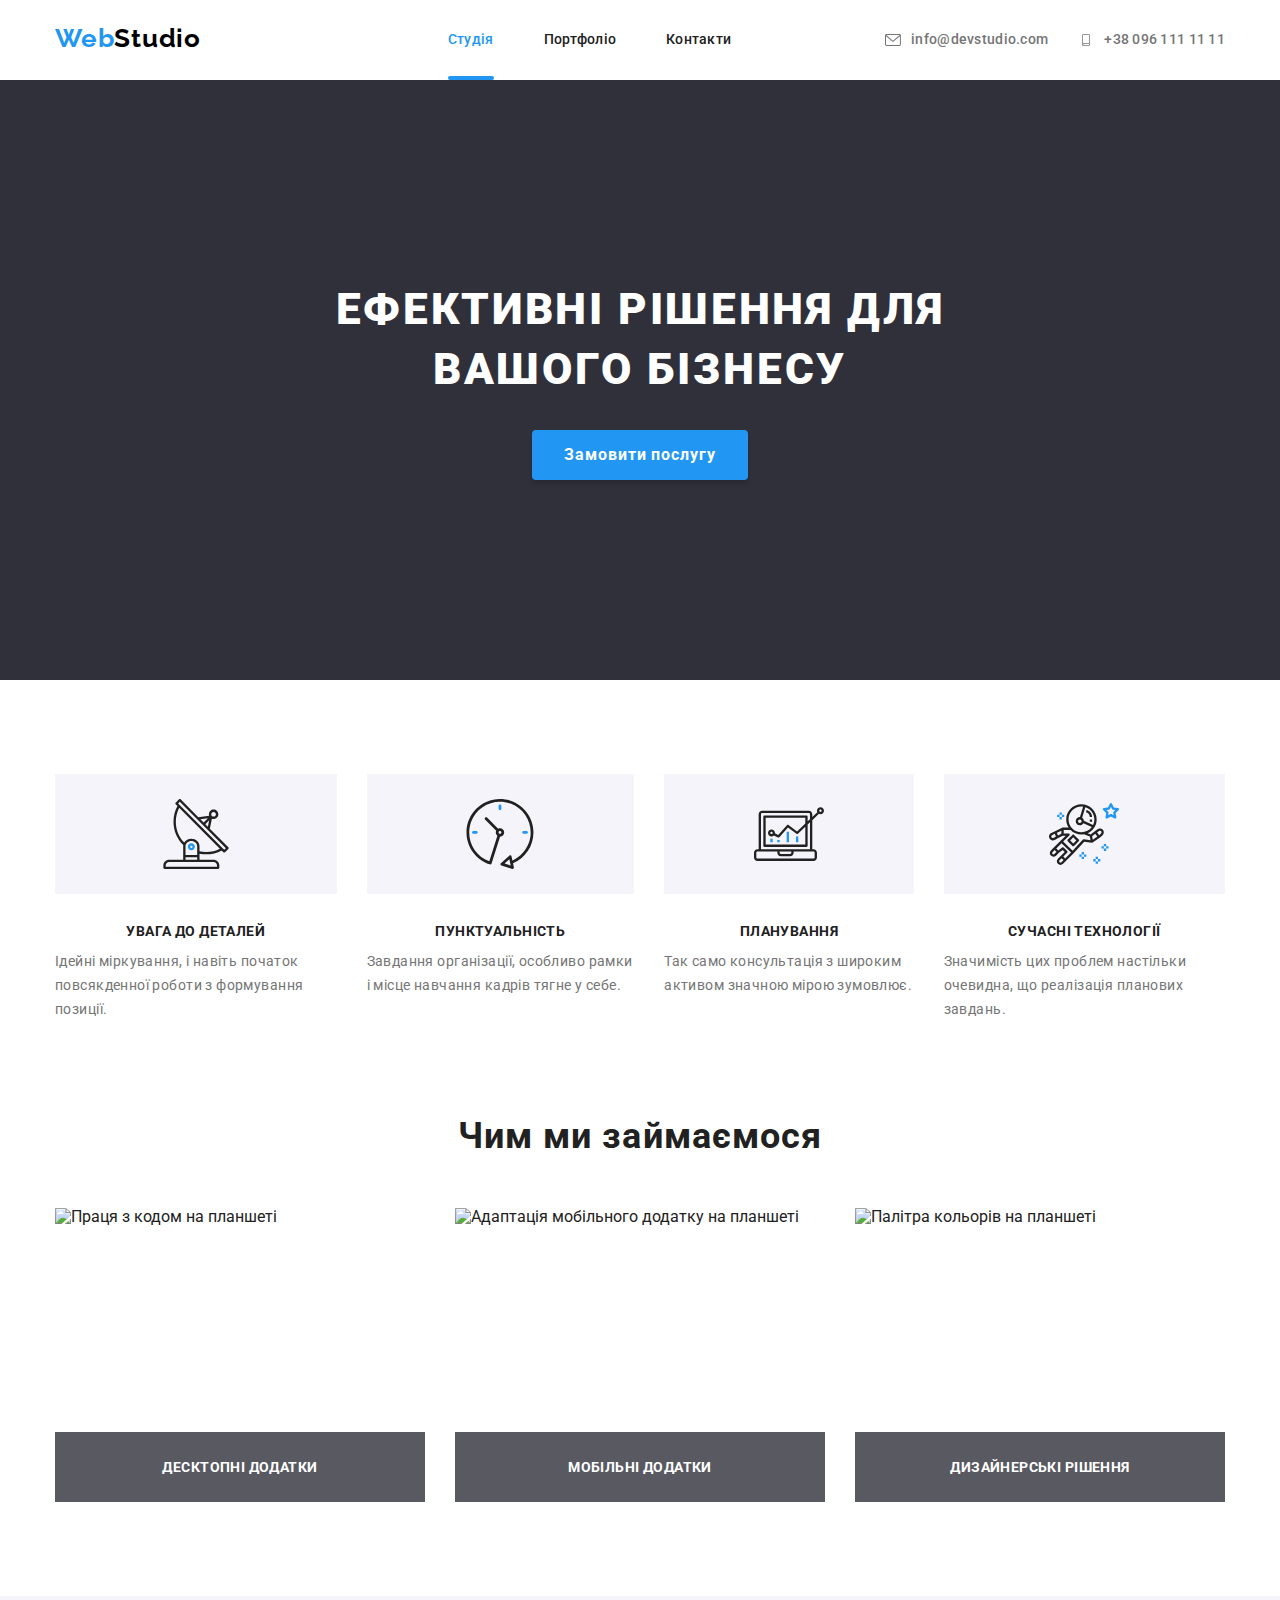
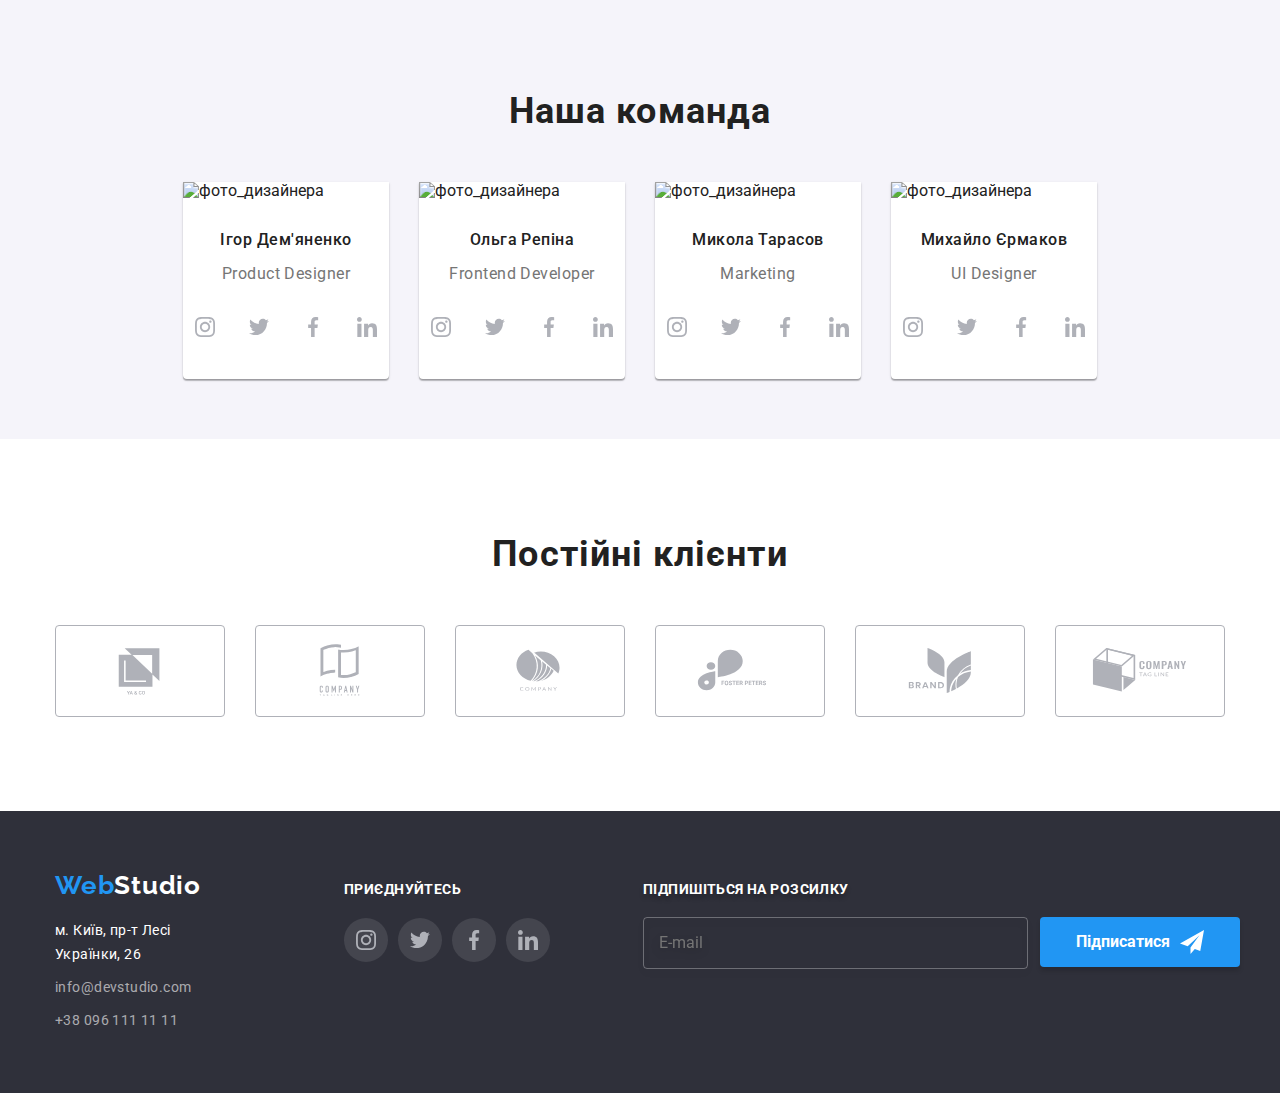
==== commit d1cae03a: "Done" ====
--- a/index.html
+++ b/index.html
@@ -37,7 +37,6 @@
               <a class="menu__link link" href="#footer">Контакти</a>
             </li>
           </ul>
-          
         </nav>
 
         <ul class="contact__list">
@@ -66,9 +65,55 @@
             >
           </li>
         </ul>
-        <button class="menu__btn">
+
+        <button class="menu__btn js-open-menu">
           <svg width="40" height="40">
             <use href="./images/icons.svg#icon-menu"></use>
+          </svg>
+        </button>
+      </div>
+
+      <div class="menu-box js-menu-container is-open" id="mobile-menu">
+        <ul class="menu-box__list">
+          <li class="menu-box__item">
+            <a class="menu-box__link menu__link-active link" href="">Студія</a>
+          </li>
+          <li class="menu-box__item">
+            <a class="menu-box__link link" href="./portfolio.html">Портфоліо</a>
+          </li>
+          <li class="menu-box__item">
+            <a class="menu-box__link link" href="">Контакти</a>
+          </li>
+        </ul>
+
+        <div class="menu-box__contacts">
+          <a class="menu-box__tel link" href="tel:+380961111111">
+            +38 096 111 11 11</a
+          >
+
+          <a class="menu-box__mail link" href="mailto:info@devstudio.com">
+            info@devstudio.com</a
+          >
+
+          <ul class="box-social">
+            <li class="box-social__item">
+              <a href="" class="box-social__link link">Instagram</a>
+            </li>
+            <li class="box-social__item">
+              <a href="" class="box-social__link link">Twitter</a>
+            </li>
+            <li class="box-social__item">
+              <a href="" class="box-social__link link">Facebook</a>
+            </li>
+            <li class="box-social__item">
+              <a href="" class="box-social__link link">LinkedIn</a>
+            </li>
+          </ul>
+        </div>
+
+        <button class="box__close-btn js-close-menu" type="button">
+          <svg class="box__img" width="18" height="18">
+            <use href="./images/icons.svg#icon-box-close"></use>
           </svg>
         </button>
       </div>
@@ -158,7 +203,7 @@
           <li class="what-we-do__item">
             <img
               class="what-we-do__img"
-              src="./images/work.jpg"
+              src="./images/what-we-do/work.jpg"
               alt="Праця з кодом на планшеті"
               height="294"
               width="370"
@@ -170,7 +215,7 @@
           <li class="what-we-do__item">
             <img
               class="what-we-do__img"
-              src="./images/tablet.jpg"
+              src="./images/what-we-do/tablet.jpg"
               alt="Адаптація мобільного додатку на планшеті"
               height="294"
               width="370"
@@ -182,7 +227,7 @@
           <li class="what-we-do__item">
             <img
               class="what-we-do__img"
-              src="./images/colors.jpg"
+              src="./images/what-we-do/colors.jpg"
               alt="Палітра кольорів на планшеті"
               height="294"
               width="370"
@@ -201,16 +246,34 @@
             <li class="team__item">
               <picture>
                 <source
-                  srcset="./images/demianenko.jpg 480w, ./images/demianenko@2x.jpg 481w"
-                  type="image/jpeg"
-                  media="(max-width: 480px) 450px, (min-width: 481px) 354px"
-                 
-                />
-          
-                
-
-                <img src="./images/demianenko.jpg" alt="Ігор Дем'яненко" />
+                  srcset="
+                    ./images/teams/demianenko-desktop.jpg    1x,
+                    ./images/teams/demianenko-desktop@2x.jpg 2x
+                  "
+                  media="(min-width: 1200px)"
+                />
+                <source
+                  srcset="
+                    ./images/teams/demianenko-tablet.jpg    1x,
+                    ./images/teams/demianenko-tablet@2x.jpg 2x
+                  "
+                  media="(min-width: 768px)"
+                />
+                <source
+                  srcset="
+                    ./images/teams/demianenko.jpg    1x,
+                    ./images/teams/demianenko@2x.jpg 2x
+                  "
+                  media="(max-width: 767px)"
+                />
+                <img
+                  src="./images/teams/demianenko-desktop.jpg"
+                  alt="фото_дизайнера"
+                  max-width="450"
+                  max-height="460"
+                />
               </picture>
+
               <div class="team__info">
                 <h3 class="team__name">Ігор Дем'яненко</h3>
                 <p class="team__post" lang="en">Product Designer</p>
@@ -263,15 +326,34 @@
             <li class="team__item">
               <picture>
                 <source
-                  srcset="./images/repina.jpg 480w, ./images/repina@2x.jpg 481w"
-                  type="image/jpeg"
-                  media="(max-width: 480px) 450px, (min-width: 481px) 354px"
-                />
-
-
-                <img src="./images/repina.jpg" alt="Ігор Дем'яненко" />
+                  srcset="
+                    ./images/teams/repina-desktop.jpg    1x,
+                    ./images/teams/repina-desktop@2x.jpg 2x
+                  "
+                  media="(min-width: 1200px)"
+                />
+                <source
+                  srcset="
+                    ./images/teams/repina-tablet.jpg    1x,
+                    ./images/teams/repina-tablet@2x.jpg 2x
+                  "
+                  media="(min-width: 768px)"
+                />
+                <source
+                  srcset="
+                    ./images/teams/repina.jpg    1x,
+                    ./images/teams/repina@2x.jpg 2x
+                  "
+                  media="(max-width: 767px)"
+                />
+                <img
+                  src="./images/teams/repina-desktop.jpg"
+                  alt="фото_дизайнера"
+                  max-width="450"
+                  max-height="460"
+                />
               </picture>
-      
+
               <div class="team__info">
                 <h3 class="team__name">Ольга Репіна</h3>
                 <p class="team__post" lang="en">Frontend Developer</p>
@@ -327,15 +409,34 @@
             <li class="team__item">
               <picture>
                 <source
-                  srcset="./images/tarasov.jpg 480w, ./images/tarasov@2x.jpg 481w"
-                  type="image/jpeg"
-                  media="(max-width: 480px) 450px, (min-width: 481px) 354px"
-                />
-              
-
-                <img src="./images/tarasov.jpg" alt="Ігор Дем'яненко" />
+                  srcset="
+                    ./images/teams/tarasov-desktop.jpg    1x,
+                    ./images/teams/tarasov-desktop@2x.jpg 2x
+                  "
+                  media="(min-width: 1200px)"
+                />
+                <source
+                  srcset="
+                    ./images/teams/tarasov-tablet.jpg    1x,
+                    ./images/teams/tarasov-tablet@2x.jpg 2x
+                  "
+                  media="(min-width: 768px)"
+                />
+                <source
+                  srcset="
+                    ./images/teams/tarasov.jpg    1x,
+                    ./images/teams/tarasov@2x.jpg 2x
+                  "
+                  media="(max-width: 767px)"
+                />
+                <img
+                  src="./images/teams/tarasov-desktop.jpg"
+                  alt="фото_дизайнера"
+                  max-width="450"
+                  max-height="460"
+                />
               </picture>
-          
+
               <div class="team__info">
                 <h3 class="team__name">Микола Тарасов</h3>
                 <p class="team__post" lang="en">Marketing</p>
@@ -391,15 +492,34 @@
             <li class="team__item">
               <picture>
                 <source
-                  srcset="./images/ermakov.jpg 480w, ./images/ermakov@2x.jpg 481w"
-                  type="image/jpeg"
-                  media="(max-width: 480px) 450px, (min-width: 481px) 354px"
-                />
-           
-
-                <img src="./images/ermakov.jpg" alt="Ігор Дем'яненко" />
+                  srcset="
+                    /images/teams/ermakov-desktop.jpg     1x,
+                    ./images/teams/ermakov-desktop@2x.jpg 2x
+                  "
+                  media="(min-width: 1200px)"
+                />
+                <source
+                  srcset="
+                    ./images/teams/ermakov-tablet.jpg    1x,
+                    ./images/teams/ermakov-tablet@2x.jpg 2x
+                  "
+                  media="(min-width: 768px)"
+                />
+                <source
+                  srcset="
+                    ./images/teams/ermakov.jpg    1x,
+                    ./images/teams/ermakov@2x.jpg 2x
+                  "
+                  media="(max-width: 767px)"
+                />
+                <img
+                  src="./images/teams/ermakov-desktop.jpg"
+                  alt="фото_дизайнера"
+                  max-width="450"
+                  max-height="460"
+                />
               </picture>
-          
+
               <div class="team__info">
                 <h3 class="team__name">Михайло Єрмаков</h3>
                 <p class="team__post" lang="en">UI Designer</p>
@@ -503,7 +623,6 @@
           </li>
         </ul>
       </section>
-      -->
     </main>
 
     <footer class="footer" id="footer">
@@ -600,7 +719,7 @@
         </div>
       </section>
     </footer>
-    <!-- 
+
     <div class="backdrop backdrop--is-hidden" data-modal>
       <div class="modal">
         <button class="modal__close-btn" type="button" data-modal-close>
@@ -658,7 +777,7 @@
             <svg class="modal__check-svg" width="18" height="18">
               <use href="./images/icons.svg#icon-check"></use>
             </svg>
-            <span>
+            <span class="modal__description">
               Погоджуюся з розсилкою та приймаю
               <a class="modal__link" href="">Умови договору</a>
             </span>
@@ -670,6 +789,7 @@
         </form>
       </div>
     </div>
-    <script src="./js/modal.js"></script>-->
+    <script src="./js/modal.js"></script>
+    <script src="./js/mobile-menu.js"></script>
   </body>
 </html>
--- a/css/main.min.css
+++ b/css/main.min.css
@@ -1 +1 @@
-/*! modern-normalize v1.1.0 | MIT License | https://github.com/sindresorhus/modern-normalize */*,::after,::before{box-sizing:border-box}html{-moz-tab-size:4;-o-tab-size:4;tab-size:4}html{line-height:1.15;-webkit-text-size-adjust:100%}body{margin:0}body{font-family:system-ui,-apple-system,"Segoe UI",Roboto,Helvetica,Arial,sans-serif,"Apple Color Emoji","Segoe UI Emoji"}hr{height:0;color:inherit}abbr[title]{-webkit-text-decoration:underline dotted;text-decoration:underline dotted}b,strong{font-weight:bolder}code,kbd,pre,samp{font-family:ui-monospace,SFMono-Regular,Consolas,"Liberation Mono",Menlo,monospace;font-size:1em}small{font-size:80%}sub,sup{font-size:75%;line-height:0;position:relative;vertical-align:baseline}sub{bottom:-0.25em}sup{top:-0.5em}table{text-indent:0;border-color:inherit}button,input,optgroup,select,textarea{font-family:inherit;font-size:100%;line-height:1.15;margin:0}button,select{text-transform:none}[type=button],[type=reset],[type=submit],button{-webkit-appearance:button}::-moz-focus-inner{border-style:none;padding:0}:-moz-focusring{outline:1px dotted ButtonText}:-moz-ui-invalid{box-shadow:none}legend{padding:0}progress{vertical-align:baseline}::-webkit-inner-spin-button,::-webkit-outer-spin-button{height:auto}[type=search]{-webkit-appearance:textfield;outline-offset:-2px}::-webkit-search-decoration{-webkit-appearance:none}::-webkit-file-upload-button{-webkit-appearance:button;font:inherit}summary{display:list-item}h1,h2,h3,p{margin:0}ul{margin:0;padding:0;list-style:none}.link{text-decoration:none}.modal__close-btn,.clients__link{display:flex;justify-content:center;align-items:center}img{display:block}.container{padding-bottom:94px;padding-left:15px;padding-right:15px}.title{margin:0 0 50px 0;font-weight:700;font-size:36px;line-height:1.17;text-align:center;letter-spacing:.03em}.btn{font-weight:700;font-size:16px;color:#fff;background-color:#2196f3;box-shadow:0px 4px 4px rgba(0,0,0,.15);border-radius:4px;border:none}body{position:relative;color:#212121;font-family:"Roboto",sans-serif;font-style:normal}.header__container{padding:0 15px;margin:0 auto;outline:1px solid #90ee90}@media screen and (min-width: 480px)and (max-width: 767px){.header__container{position:relative;width:480px}}@media screen and (min-width: 768px)and (max-width: 1199px){.header__container{display:flex;width:768px}}@media screen and (min-width: 1200px){.header__container{display:flex;width:1200px}}.header__logo{color:#212121}@media screen and (min-width: 480px)and (max-width: 767px){.header__logo{display:block;padding-top:16px;padding-bottom:16px;margin-left:auto}}@media screen and (min-width: 768px)and (max-width: 1199px){.header__logo{padding-top:26px;padding-bottom:26px}}@media screen and (min-width: 1200px){.header__logo{margin-right:93px;padding-top:24px;padding-bottom:25px;color:#000}}.logo{font-family:"Raleway",sans-serif;font-weight:700;letter-spacing:.03em;font-size:24px;line-height:1.1666666667}@media screen and (min-width: 1200px){.logo{font-size:26px;line-height:1.0769230769}}.logo--text-blue{color:#2196f3}.menu{margin-right:auto;margin-left:auto}.menu__list{display:flex;gap:50px}@media screen and (min-width: 480px)and (max-width: 767px){.menu__list{display:none}}@media screen and (min-width: 480px)and (max-width: 767px){.menu__btn{position:absolute;top:10px;right:15px;border:none;background-color:rgba(0,0,0,0)}}@media screen and (min-width: 768px)and (max-width: 1199px){.menu__btn{display:none}}@media screen and (min-width: 1200px){.menu__btn{display:none}}.menu__link{position:relative;display:block;font-weight:500;font-size:14px;line-height:1.14;letter-spacing:.02em;padding-top:32px;padding-bottom:32px;color:inherit;transition:color var(--animation-duration) var(--animation-timing-function)}.menu__link:hover,.menu__link:focus{color:#2196f3}.menu__link-active{color:#2196f3}.menu__link-active::after{display:block;content:" ";width:100%;height:4px;position:absolute;left:0;bottom:0;background-color:#2196f3;border-radius:2px}@media screen and (min-width: 480px)and (max-width: 767px){.contact__list{display:none}}@media screen and (min-width: 768px)and (max-width: 1199px){.contact__list{display:flex;flex-direction:column;gap:10px;justify-content:center}}@media screen and (min-width: 1200px){.contact__list{display:flex;gap:30px}}.contact__link{font-weight:500;letter-spacing:.02em;color:#757575;transition:color 250ms cubic-bezier(0.4, 0, 0.2, 1)}@media screen and (min-width: 768px)and (max-width: 1199px){.contact__link{font-size:12px;line-height:1.1666666667}}@media screen and (min-width: 1200px){.contact__link{display:flex;justify-content:center;align-items:center;padding-top:32px;padding-bottom:32px;font-size:14px;line-height:1.14}}.contact__icon{fill:currentColor;width:14px;height:10px}@media screen and (min-width: 768px)and (max-width: 1199px){.contact__icon{margin-right:8px}}@media screen and (min-width: 1200px){.contact__icon{width:16px;height:12px;margin-right:10px}}.contact__link:hover,.contact__link:focus{color:#2196f3}.hero{text-align:center;margin:0 auto;background-size:100% auto;background-color:#2f303a;background-image:url(../../images/hero-mobile.jpg)}@media(min-device-pixel-ratio: 2),(-webkit-min-device-pixel-ratio: 2),(min-resolution: 192dpi),(min-resolution: 2dppx){.hero{background-image:url(../../images/hero-mobile@2x.jpg)}}@media screen and (min-width: 320px)and (max-width: 767px){.hero{padding:118px 0;background-image:url(../../images/hero-mobile.jpg);width:480px}}@media screen and (min-width: 320px)and (max-width: 767px)and (min-device-pixel-ratio: 2),screen and (min-width: 320px)and (max-width: 767px)and (-webkit-min-device-pixel-ratio: 2),screen and (min-width: 320px)and (max-width: 767px)and (min-resolution: 192dpi),screen and (min-width: 320px)and (max-width: 767px)and (min-resolution: 2dppx){.hero{background-image:url(../../images/hero-mobile@2x.jpg)}}@media screen and (min-width: 768px)and (max-width: 1199px){.hero{width:768px;padding:118px 0;background-image:url(../../images/hero-tablet.jpg)}}@media screen and (min-width: 768px)and (max-width: 1199px)and (min-device-pixel-ratio: 2),screen and (min-width: 768px)and (max-width: 1199px)and (-webkit-min-device-pixel-ratio: 2),screen and (min-width: 768px)and (max-width: 1199px)and (min-resolution: 192dpi),screen and (min-width: 768px)and (max-width: 1199px)and (min-resolution: 2dppx){.hero{background-image:url(../../images/hero-tablet@2x.jpg)}}@media screen and (min-width: 1200px){.hero{position:relative;width:1600px;padding:200px 0;margin:0 auto;background-image:url(../../images/hero-desktop.jpg)}}@media screen and (min-width: 1200px)and (min-device-pixel-ratio: 2),screen and (min-width: 1200px)and (-webkit-min-device-pixel-ratio: 2),screen and (min-width: 1200px)and (min-resolution: 192dpi),screen and (min-width: 1200px)and (min-resolution: 2dppx){.hero{background-image:url(../../images/hero-desktop@2x.jpg)}}@media screen and (min-width: 1200px){.hero__overlay{position:absolute;width:100%;height:100%;top:0;left:0;transition:background-color 250ms cubic-bezier(0.4, 0, 0.2, 1)}}.hero:hover .hero__overlay{background-color:rgba(47,48,58,.4)}.hero__title{position:relative;margin:0 0 30px 0;color:#fff;font-weight:900;letter-spacing:.06em;font-size:26px;line-height:1.6153846154;text-transform:uppercase;z-index:1}@media screen and (min-width: 1200px){.hero__title{font-size:44px;line-height:1.36}}.hero__btn{position:relative;line-height:1.88;letter-spacing:.06em;transition:background-color 250ms cubic-bezier(0.4, 0, 0.2, 1);z-index:1}@media screen and (min-width: 480px)and (max-width: 767px){.hero__btn{padding:10px 24px}}@media screen and (min-width: 768px)and (max-width: 1199px){.hero__btn{padding:10px 24px}}@media screen and (min-width: 1200px){.hero__btn{padding:10px 32px;line-height:1.88;letter-spacing:.06em}}.hero__btn:active{background-color:#188ce8}.about-us{margin:0 auto}@media screen and (min-width: 480px)and (max-width: 767px){.about-us{width:480px;padding:60px 15px}}@media screen and (min-width: 768px)and (max-width: 1199px){.about-us{width:768px;display:flex;padding:60px 15px}}@media screen and (min-width: 1200px){.about-us{width:1200px;display:flex;padding-top:94px}}.about-us__title{position:absolute;width:1px;height:1px;margin:-1px;border:0;padding:0;white-space:nowrap;-webkit-clip-path:inset(100%);clip-path:inset(100%);clip:rect(0 0 0 0);overflow:hidden}@media screen and (min-width: 480px)and (max-width: 767px){.about-us__table{margin:-15px}}@media screen and (min-width: 768px)and (max-width: 1199px){.about-us__table{display:flex;flex-wrap:wrap;gap:30px}}@media screen and (min-width: 1200px){.about-us__table{display:flex;margin:-15px}}.about-us__box{display:flex;justify-content:center;align-items:center;background-color:#f5f4fa;padding:25px 0;margin-bottom:30px}@media screen and (min-width: 1200px){.about-us__box{margin-bottom:30px}}@media screen and (min-width: 480px)and (max-width: 767px){.about-us__item{margin:15px}}@media screen and (min-width: 768px)and (max-width: 1199px){.about-us__item{width:calc((100% - 30px)/2)}}@media screen and (min-width: 1200px){.about-us__item{margin:15px}}.about-us__advantage{margin-bottom:10px;text-align:center;font-weight:700;font-size:14px;line-height:1.14;letter-spacing:.03em;text-transform:uppercase}@media screen and (min-width: 768px)and (max-width: 1199px){.about-us__advantage{text-align:start}}.about-us__details{font-weight:400;font-size:14px;line-height:1.71;letter-spacing:.03em;color:#757575}.what-we-do{display:none}@media screen and (min-width: 480px)and (max-width: 767px){.what-we-do{display:none}}@media screen and (min-width: 768px)and (max-width: 1199px){.what-we-do{display:none}}@media screen and (min-width: 1200px){.what-we-do{width:1200px;margin:0 auto}.what-we-do__list{display:flex;justify-content:center;margin:-15px}.what-we-do__item{margin:15px;position:relative}.what-we-do__overlay{display:flex;justify-content:center;align-items:center;position:absolute;width:100%;bottom:0;left:0;height:70px;background-color:rgba(47,48,58,.8)}.what-we-do__description{font-weight:700;font-size:14px;line-height:1.1428571429;text-align:center;letter-spacing:.03em;text-transform:uppercase;color:#fff}}.picture{width:100%}.team{background-color:#f5f4fa}.team__container{margin:0 auto;padding:60px 15px}@media screen and (min-width: 480px)and (max-width: 767px){.team__container{width:480px}}@media screen and (min-width: 768px)and (max-width: 1199px){.team__container{width:768px}}@media screen and (min-width: 1200px){.team__container{width:1200px;padding-top:94px}}.team__info{padding-bottom:24px;padding-top:30px}@media screen and (min-width: 1200px){.team__info{padding-bottom:30px}}.team__list{display:flex;gap:30px}@media screen and (min-width: 480px)and (max-width: 767px){.team__list{flex-direction:column}}@media screen and (min-width: 768px)and (max-width: 1199px){.team__list{justify-content:center;flex-wrap:wrap}}@media screen and (min-width: 1200px){.team__list{justify-content:center}}.team__name{margin:0 0 10px 0;text-align:center;font-weight:500;font-size:16px;line-height:1.19;letter-spacing:.03em}@media screen and (min-width: 480px)and (max-width: 767px){.team__name{margin-bottom:8px}}.team__item{background-color:#fff;box-shadow:0px 1px 3px rgba(0,0,0,.12),0px 1px 1px rgba(0,0,0,.14),0px 2px 1px rgba(0,0,0,.2);border-radius:0px 0px 4px 4px}@media screen and (min-width: 768px)and (max-width: 1199px){.team__item{width:calc((100% - 30px)/2)}}.team__post{text-align:center;margin-bottom:16px;color:#757575;font-weight:400;font-size:16px;line-height:1.88;letter-spacing:.03em}@media screen and (min-width: 480px)and (max-width: 767px){.title{margin-bottom:30px;font-size:28px;line-height:1.1785714286}}@media screen and (min-width: 768px)and (max-width: 1199px){.title{font-size:28px;line-height:1.1785714286}}.social-networks{display:flex;justify-content:center;align-items:center;gap:10px}.social-networks__link{display:flex;justify-content:center;align-items:center;width:44px;height:44px;border-radius:50%;color:#afb1b8;transition:color 250ms cubic-bezier(0.4, 0, 0.2, 1),background-color 250ms cubic-bezier(0.4, 0, 0.2, 1)}.social-networks__link:hover,.social-networks__link:focus{color:#fff;background-color:#2196f3}.social-networks__link--dark{background-color:rgba(255,255,255,.1)}.social-networks__icon{fill:currentColor}.clients{margin:0 auto}@media screen and (min-width: 480px)and (max-width: 767px){.clients{width:480px;padding:60px 15px}}@media screen and (min-width: 768px)and (max-width: 1199px){.clients{width:768px;padding:60px 15px}}@media screen and (min-width: 1200px){.clients{width:1200px;padding-top:94px}}.clients__list{display:flex;justify-content:center;gap:30px}@media screen and (min-width: 480px)and (max-width: 767px){.clients__list{flex-wrap:wrap}}@media screen and (min-width: 768px)and (max-width: 1199px){.clients__list{flex-wrap:wrap}}@media screen and (min-width: 480px)and (max-width: 767px){.clients__item{width:calc((100% - 30px)/2)}}@media screen and (min-width: 768px)and (max-width: 1199px){.clients__item{width:calc((100% - 60px)/3)}}@media screen and (min-width: 1200px){.clients__item{width:calc((100% - 150px)/6)}}.clients__link{height:92px;color:#afb1b8;border:1px solid #afb1b8;border-radius:4px;transition:color 250ms cubic-bezier(0.4, 0, 0.2, 1),border 250ms cubic-bezier(0.4, 0, 0.2, 1)}.clients__link:hover,.clients__link:focus{border:1px solid #2196f3;color:#2196f3}.clients__icon{fill:currentColor}.footer{background-color:#2f303a}.footer__section{margin:0 auto;padding:60px 0}@media screen and (min-width: 480px)and (max-width: 767px){.footer__section{width:480px;margin:0 auto;text-align:center}}@media screen and (min-width: 768px)and (max-width: 1199px){.footer__section{display:flex;align-items:baseline;justify-content:center;width:768px;padding:60px 15px;flex-wrap:wrap}}@media screen and (min-width: 1200px){.footer__section{width:1200px;display:flex;padding-left:15px;align-items:baseline}}.footer__logo{display:block;margin-bottom:20px;padding:0;color:#fff}@media screen and (min-width: 768px)and (max-width: 1199px){.footer__logo{text-align:center}}@media screen and (min-width: 1200px){.footer__logo{margin-right:0}}@media screen and (min-width: 768px)and (max-width: 1199px){.footer__contacts{text-align:center;margin-right:165px;margin-left:0;margin-bottom:60px}}@media screen and (min-width: 1200px){.footer__contacts{margin-right:70px}}.footer__contacts-details{font-style:inherit}@media screen and (min-width: 480px)and (max-width: 767px){.footer__contacts-details{margin-bottom:60px}}@media screen and (min-width: 768px)and (max-width: 1199px){.footer__item:not(:last-child){margin-bottom:8px}}@media screen and (min-width: 1200px){.footer__item:not(:last-child){margin-bottom:9px}}.footer__address{color:#fff;font-weight:400;font-size:14px;line-height:1.71;letter-spacing:.03em}@media screen and (min-width: 768px)and (max-width: 1199px){.footer__address{margin-bottom:8px}}@media screen and (min-width: 1200px){.footer__address{margin:0 0 9px 0;margin-right:60px}}.footer__link{color:rgba(255,255,255,.6);font-style:inherit;font-weight:400;font-size:14px;line-height:1.71;letter-spacing:.03em;transition:color 250ms cubic-bezier(0.4, 0, 0.2, 1)}.footer__link:hover,.footer__link:focus{color:#2196f3}.footer__text{margin-bottom:20px;font-weight:700;font-size:14px;line-height:1.14;letter-spacing:.03em;text-transform:uppercase;color:#fff}@media screen and (min-width: 768px)and (max-width: 1199px){.footer__text{text-align:center}}@media screen and (min-width: 480px)and (max-width: 767px){.footer__join{margin-bottom:60px}}@media screen and (min-width: 768px)and (max-width: 1199px){.footer__join{margin-bottom:60px}}@media screen and (min-width: 1200px){.footer__join{margin-right:93px}}@media screen and (min-width: 768px)and (max-width: 1199px){.footer__subscription{display:flex;margin:0 auto}}.footer__box{margin:0 auto}@media screen and (min-width: 1200px){.footer__box{display:flex}}.footer__label{margin-bottom:20px;display:block;text-align:center;color:#fff;font-weight:700;font-size:14px;line-height:1.1428571429;letter-spacing:.03em;text-transform:uppercase;text-shadow:0px 4px 4px rgba(0,0,0,.25)}@media screen and (min-width: 1200px){.footer__label{display:flex;text-align:left}}.footer__field{padding:15px;font-weight:400;font-size:16px;line-height:1.25;color:rgba(255,255,255,.6);background-color:rgba(0,0,0,0);border:1px solid rgba(255,255,255,.3);filter:drop-shadow(0px 4px 4px rgba(0, 0, 0, 0.15));border-radius:4px}@media screen and (min-width: 480px)and (max-width: 767px){.footer__field{width:100%;margin-bottom:20px;max-width:450px}}@media screen and (min-width: 768px)and (max-width: 1199px){.footer__field{width:100%;margin-bottom:20px;width:450px}}@media screen and (min-width: 1200px){.footer__field{align-items:baseline;margin-right:12px;min-width:385px}}.footer__btn{display:flex;justify-content:center;align-items:center;height:50px;width:200px;padding:0;margin:0 auto;line-height:1.875}.footer__icon{margin-left:10px}.backdrop{position:fixed;z-index:3;width:100%;height:100%;top:0;left:0;visibility:visible;opacity:1;background-color:rgba(0,0,0,.2);transition:opacity 250ms cubic-bezier(0.4, 0, 0.2, 1),visibility 250ms cubic-bezier(0.4, 0, 0.2, 1)}.backdrop.backdrop--is-hidden{opacity:0;visibility:hidden;pointer-events:none}.backdrop.backdrop--is-hidden .modal{transform:translate(-50%, -50%) scale(0.6)}.modal{padding:40px;position:absolute;top:50%;left:50%;transform:translate(-50%, -50%) scale(1);min-width:528px;min-height:581px;background-color:#fff;box-shadow:0px 1px 3px rgba(0,0,0,.12),0px 1px 1px rgba(0,0,0,.14),0px 2px 1px rgba(0,0,0,.2);border-radius:4px}.modal__close-btn{position:absolute;width:30px;height:30px;top:8px;right:8px;background-color:rgba(0,0,0,0);border:1px solid rgba(0,0,0,.1);border-radius:50%;transition:fill 250ms cubic-bezier(0.4, 0, 0.2, 1)}.modal__close-btn:hover,.modal__close-btn:focus{fill:#2196f3}.modal__title{margin-bottom:12px;font-weight:700;font-size:20px;line-height:1.15;text-align:center;letter-spacing:.03em;color:#212121}.modal__box{display:flex;flex-direction:column;position:relative;margin-bottom:10px;font-style:normal;font-weight:400;font-size:12px;line-height:1.1666666667;letter-spacing:.01em;color:#757575}.modal__name{margin-bottom:4px}.modal__field{padding-left:42px;height:40px;border:1px solid rgba(33,33,33,.2);border-radius:4px;transition:border-color 250ms cubic-bezier(0.4, 0, 0.2, 1)}.modal__field:hover,.modal__field:focus,.modal__comment:hover,.modal__comment:focus{border-color:#2196f3}.modal__field:hover+.modal__svg,.modal__field:focus+.modal__svg{fill:#2196f3}.modal__svg{display:flex;justify-content:center;align-items:flex-end;position:absolute;top:29px;left:12px;transition:fill 250ms cubic-bezier(0.4, 0, 0.2, 1)}.modal__comment{padding:12px 16px;resize:none;border:1px solid rgba(33,33,33,.2);border-radius:4px;color:rgba(117,117,117,.5);transition:border 250ms cubic-bezier(0.4, 0, 0.2, 1)}.modal__comment::-moz-placeholder{color:rgba(117,117,117,.5)}.modal__comment:-ms-input-placeholder{color:rgba(117,117,117,.5)}.modal__comment::placeholder{color:rgba(117,117,117,.5)}.modal__box-confirm{display:flex;justify-content:center;position:relative;margin-bottom:30px;font-size:14px;line-height:1.7142857143;letter-spacing:.03em;color:#757575}.modal__box-comment{margin-bottom:20px}.modal__link{color:#2196f3}.modal__box-btn{display:flex;justify-content:center}.modal__confirm{width:1px;height:1px;margin:-1px;border:0;padding:0;white-space:nowrap;-webkit-clip-path:inset(100%);clip-path:inset(100%);clip:rect(0 0 0 0);overflow:hidden}.modal__confirm:checked+.modal__check-svg{background-color:#2196f3;border:1px solid #2196f3;border-radius:2px}.modal__check-svg{position:absolute;top:50%;left:5px;transform:translateY(-50%);background-color:#fff;border:2px solid #212121;border-radius:2px}.form-btn{padding:10px 52px;line-height:1.875;letter-spacing:.06em;transition:box-shadow 250ms cubic-bezier(0.4, 0, 0.2, 1),background-color 250ms cubic-bezier(0.4, 0, 0.2, 1)}.form-btn:hover,.form-btn:focus,.form-btn:active{box-shadow:0px 4px 4px rgba(0,0,0,.15);background-color:#188ce8}.portfolio{border-top:1px solid #ececec}.portfolio__container{margin:0 auto;padding:60px 15px}@media screen and (min-width: 480px)and (max-width: 767px){.portfolio__container{width:480px}}@media screen and (min-width: 768px)and (max-width: 1199px){.portfolio__container{width:768px}}@media screen and (min-width: 1200px){.portfolio__container{width:1200px;padding-top:94px}}.filter__list{display:flex;gap:15px 8px;padding:0}@media screen and (min-width: 480px)and (max-width: 767px){.filter__list{justify-content:start;flex-wrap:wrap;max-width:326px;margin-bottom:40px}}@media screen and (min-width: 768px)and (max-width: 1199px){.filter__list{justify-content:center;margin-bottom:30px}}@media screen and (min-width: 1200px){.filter__list{justify-content:center;margin:0 0 50px 0}}.filter__btn{font-weight:500;font-size:16px;line-height:1.63;letter-spacing:.03em;border-radius:4px;border:none;background-color:#f5f4fa;padding:6px 22px;transition:box-shadow 250ms cubic-bezier(0.4, 0, 0.2, 1),color 250ms cubic-bezier(0.4, 0, 0.2, 1),background-color 250ms cubic-bezier(0.4, 0, 0.2, 1)}.filter__btn:hover,.filter__btn:focus{background-color:#2196f3;color:#fff;box-shadow:0px 3px 1px rgba(0,0,0,.1),0px 1px 2px rgba(0,0,0,.08),0px 2px 2px rgba(0,0,0,.12);border-radius:4px}@media screen and (min-width: 1200px){.project__list{display:flex;justify-content:center;flex-wrap:wrap;margin:-15px}}.project__link:hover,.project__link:focus{box-shadow:0px 1px 1px rgba(0,0,0,.12),0px 4px 4px rgba(0,0,0,.06),1px 4px 6px rgba(0,0,0,.16)}.project__discription{padding:20px 24px;border-right:1px solid #eee;border-left:1px solid #eee;border-bottom:1px solid #eee}.project__link{display:block;color:inherit;text-decoration:inherit;transition:background-color 250ms cubic-bezier(0.4, 0, 0.2, 1),box-shadow 250ms cubic-bezier(0.4, 0, 0.2, 1)}.project__title{margin:0 0 4px 0;padding:0;font-weight:700;font-size:18px;line-height:2;letter-spacing:.06em}.project__decor{overflow:hidden;position:relative}.project__details{padding:0;color:#757575;font-weight:400;font-size:16px;line-height:1.88;letter-spacing:.03em}.project__overlay{text-align:left;padding:63px 24px;position:absolute;top:0;left:0;height:294px;width:100%;transform:translateY(100%);transition:transform 250ms cubic-bezier(0.4, 0, 0.2, 1);background:rgba(33,150,243,.9)}.project__overlay-text{font-weight:400;font-size:18px;line-height:1.5555555556;letter-spacing:.03em;color:#fff}.project__link:hover .project__overlay,.project__link:focus .project__overlay{transform:translate(0)}/*# sourceMappingURL=main.min.css.map */+/*! modern-normalize v1.1.0 | MIT License | https://github.com/sindresorhus/modern-normalize */*,::after,::before{box-sizing:border-box}html{-moz-tab-size:4;-o-tab-size:4;tab-size:4}html{line-height:1.15;-webkit-text-size-adjust:100%}body{margin:0}body{font-family:system-ui,-apple-system,"Segoe UI",Roboto,Helvetica,Arial,sans-serif,"Apple Color Emoji","Segoe UI Emoji"}hr{height:0;color:inherit}abbr[title]{-webkit-text-decoration:underline dotted;text-decoration:underline dotted}b,strong{font-weight:bolder}code,kbd,pre,samp{font-family:ui-monospace,SFMono-Regular,Consolas,"Liberation Mono",Menlo,monospace;font-size:1em}small{font-size:80%}sub,sup{font-size:75%;line-height:0;position:relative;vertical-align:baseline}sub{bottom:-0.25em}sup{top:-0.5em}table{text-indent:0;border-color:inherit}button,input,optgroup,select,textarea{font-family:inherit;font-size:100%;line-height:1.15;margin:0}button,select{text-transform:none}[type=button],[type=reset],[type=submit],button{-webkit-appearance:button}::-moz-focus-inner{border-style:none;padding:0}:-moz-focusring{outline:1px dotted ButtonText}:-moz-ui-invalid{box-shadow:none}legend{padding:0}progress{vertical-align:baseline}::-webkit-inner-spin-button,::-webkit-outer-spin-button{height:auto}[type=search]{-webkit-appearance:textfield;outline-offset:-2px}::-webkit-search-decoration{-webkit-appearance:none}::-webkit-file-upload-button{-webkit-appearance:button;font:inherit}summary{display:list-item}h1,h2,h3,p{margin:0}ul{margin:0;padding:0;list-style:none}.link{text-decoration:none}.modal__close-btn,.clients__link{display:flex;justify-content:center;align-items:center}img{display:block}.container{padding-bottom:94px;padding-left:15px;padding-right:15px}.title{margin:0 0 50px 0;font-weight:700;font-size:36px;line-height:1.17;text-align:center;letter-spacing:.03em}.btn{font-weight:700;font-size:16px;color:#fff;background-color:#2196f3;box-shadow:0px 4px 4px rgba(0,0,0,.15);border-radius:4px;border:none}body{position:relative;color:#212121;font-family:"Roboto",sans-serif;font-style:normal}.header__container{width:100%;padding:0 15px;margin:0 auto}@media screen and (min-width: 320px)and (max-width: 767px){.header__container{position:relative;width:480px}}@media screen and (min-width: 768px)and (max-width: 1199px){.header__container{display:flex;width:768px}}@media screen and (min-width: 1200px){.header__container{display:flex;width:1200px}}.header__logo{color:#212121}@media screen and (min-width: 320px)and (max-width: 767px){.header__logo{display:block;padding-top:16px;padding-bottom:16px;margin-left:auto}}@media screen and (min-width: 768px)and (max-width: 1199px){.header__logo{padding-top:26px;padding-bottom:26px}}@media screen and (min-width: 1200px){.header__logo{margin-right:93px;padding-top:24px;padding-bottom:25px;color:#000}}.logo{font-family:"Raleway",sans-serif;font-weight:700;letter-spacing:.03em;font-size:24px;line-height:1.1666666667}@media screen and (min-width: 1200px){.logo{font-size:26px;line-height:1.0769230769}}.logo--text-blue{color:#2196f3}.menu{margin-right:auto;margin-left:auto}.menu__list{display:flex;gap:50px}@media screen and (min-width: 320px)and (max-width: 767px){.menu__list{display:none}}@media screen and (min-width: 320px)and (max-width: 767px){.menu__btn{position:absolute;top:10px;right:15px;border:none;background-color:rgba(0,0,0,0)}}@media screen and (min-width: 768px)and (max-width: 1199px){.menu__btn{display:none}}@media screen and (min-width: 1200px){.menu__btn{display:none}}.menu__link{position:relative;display:block;font-weight:500;font-size:14px;line-height:1.14;letter-spacing:.02em;padding-top:32px;padding-bottom:32px;color:inherit;transition:color var(--animation-duration) var(--animation-timing-function)}.menu__link:hover,.menu__link:focus{color:#2196f3}.menu__link-active{color:#2196f3}.menu__link-active::after{display:block;content:" ";width:100%;height:4px;position:absolute;left:0;bottom:0;background-color:#2196f3;border-radius:2px}@media screen and (min-width: 320px)and (max-width: 767px){.menu__link-active::after{display:none}}@media screen and (min-width: 320px)and (max-width: 767px){.contact__list{display:none}}@media screen and (min-width: 768px)and (max-width: 1199px){.contact__list{display:flex;flex-direction:column;gap:10px;justify-content:center}}@media screen and (min-width: 1200px){.contact__list{display:flex;gap:30px}}.contact__link{font-weight:500;letter-spacing:.02em;color:#757575;transition:color 250ms cubic-bezier(0.4, 0, 0.2, 1)}@media screen and (min-width: 768px)and (max-width: 1199px){.contact__link{font-size:12px;line-height:1.1666666667}}@media screen and (min-width: 1200px){.contact__link{display:flex;justify-content:center;align-items:center;padding-top:32px;padding-bottom:32px;font-size:14px;line-height:1.14}}.contact__icon{fill:currentColor;width:14px;height:10px}@media screen and (min-width: 768px)and (max-width: 1199px){.contact__icon{margin-right:8px}}@media screen and (min-width: 1200px){.contact__icon{width:16px;height:12px;margin-right:10px}}.contact__link:hover,.contact__link:focus{color:#2196f3}@media screen and (min-width: 320px)and (max-width: 767px){.menu-box{display:flex;flex-direction:column;justify-content:space-between;outline:1px solid khaki;font-weight:500;letter-spacing:.02em;position:fixed;background-color:#fff;color:#212121;width:100vw;height:100vh;top:0;left:0;z-index:3;padding:48px 40px;transform:translateX(150%);transition:transform 250ms cubic-bezier(0.4, 0, 0.2, 1)}}@media screen and (min-width: 768px)and (max-width: 1199px){.menu-box{display:none}}@media screen and (min-width: 1200px){.menu-box{display:none}}.menu-box__list{font-weight:500;font-size:40px;line-height:1.175;letter-spacing:.02em;color:#212121}.menu-box__item{margin-bottom:37px}.menu-box__link{color:inherit}.menu-box__contacts{display:flex;flex-direction:column;justify-content:flex-end}.menu-box__tel{display:inline-block;margin-bottom:32px;font-size:34px;line-height:1.1764705882;color:#2196f3}.menu-box__mail{display:inline-block;margin-bottom:64px;font-size:24px;line-height:1.1666666667;letter-spacing:.02em;color:#757575}.menu-box.is-open{transform:translateX(0)}.menu__link-active{color:#2196f3}.box-social{display:flex;gap:10px;margin-top:auto;margin-bottom:0}.box-social__item{padding-right:10px}.box-social__item:not(:last-child){border-right:1px solid rgba(33,33,33,.2)}.box-social__link{font-weight:500;font-size:18px;line-height:1.2222222222;letter-spacing:.02em;color:#2196f3}.box__close-btn{display:flex;justify-content:center;align-items:center;position:absolute;width:40px;height:40px;top:10px;right:15px;transition:fill 250ms cubic-bezier(0.4, 0, 0.2, 1);background-color:rgba(0,0,0,0);border:none}.box__close-btn:active{fill:#2196f3}.hero{text-align:center;margin:0 auto;background-size:100% auto;background-color:#2f303a;background-image:url(../../images/hero/hero-mobile.jpg)}@media(min-device-pixel-ratio: 2),(-webkit-min-device-pixel-ratio: 2),(min-resolution: 192dpi),(min-resolution: 2dppx){.hero{background-image:url(../../images/hero/hero-mobile@2x.jpg)}}@media screen and (min-width: 320px)and (max-width: 767px){.hero{padding:118px 0;background-image:url(../../images/hero/hero-mobile.jpg);width:480px}}@media screen and (min-width: 320px)and (max-width: 767px)and (min-device-pixel-ratio: 2),screen and (min-width: 320px)and (max-width: 767px)and (-webkit-min-device-pixel-ratio: 2),screen and (min-width: 320px)and (max-width: 767px)and (min-resolution: 192dpi),screen and (min-width: 320px)and (max-width: 767px)and (min-resolution: 2dppx){.hero{background-image:url(../../images/hero/hero-mobile@2x.jpg)}}@media screen and (min-width: 768px)and (max-width: 1199px){.hero{width:768px;padding:118px 0;background-image:url(../../images/hero/hero-tablet.jpg)}}@media screen and (min-width: 768px)and (max-width: 1199px)and (min-device-pixel-ratio: 2),screen and (min-width: 768px)and (max-width: 1199px)and (-webkit-min-device-pixel-ratio: 2),screen and (min-width: 768px)and (max-width: 1199px)and (min-resolution: 192dpi),screen and (min-width: 768px)and (max-width: 1199px)and (min-resolution: 2dppx){.hero{background-image:url(../../images/hero/hero-tablet@2x.jpg)}}@media screen and (min-width: 1200px){.hero{position:relative;max-width:1600px;padding:200px 0;margin:0 auto;background-image:url(../../images/hero/hero-desktop.jpg)}}@media screen and (min-width: 1200px)and (min-device-pixel-ratio: 2),screen and (min-width: 1200px)and (-webkit-min-device-pixel-ratio: 2),screen and (min-width: 1200px)and (min-resolution: 192dpi),screen and (min-width: 1200px)and (min-resolution: 2dppx){.hero{background-image:url(../../images/hero/hero-desktop@2x.jpg)}}@media screen and (min-width: 1200px){.hero__overlay{position:absolute;width:100%;height:100%;top:0;left:0;transition:background-color 250ms cubic-bezier(0.4, 0, 0.2, 1)}}.hero:hover .hero__overlay{background-color:rgba(47,48,58,.4)}.hero__title{position:relative;margin:0 0 30px 0;color:#fff;font-weight:900;letter-spacing:.06em;font-size:26px;line-height:1.6153846154;text-transform:uppercase;z-index:1}@media screen and (min-width: 1200px){.hero__title{font-size:44px;line-height:1.36}}.hero__btn{position:relative;padding:10px 24px;line-height:1.88;letter-spacing:.06em;transition:background-color 250ms cubic-bezier(0.4, 0, 0.2, 1);z-index:1}@media screen and (min-width: 1200px){.hero__btn{padding:10px 32px;line-height:1.88;letter-spacing:.06em}}.hero__btn:active{background-color:#188ce8}.about-us{width:100%;margin:0 auto}@media screen and (min-width: 320px)and (max-width: 767px){.about-us{width:480px;padding:60px 15px}}@media screen and (min-width: 768px)and (max-width: 1199px){.about-us{width:768px;display:flex;padding:60px 15px}}@media screen and (min-width: 1200px){.about-us{width:1200px;display:flex;padding-top:94px}}.about-us__title{position:absolute;width:1px;height:1px;margin:-1px;border:0;padding:0;white-space:nowrap;-webkit-clip-path:inset(100%);clip-path:inset(100%);clip:rect(0 0 0 0);overflow:hidden}@media screen and (min-width: 320px)and (max-width: 767px){.about-us__table{margin:-15px}}@media screen and (min-width: 768px)and (max-width: 1199px){.about-us__table{display:flex;flex-wrap:wrap;gap:30px}}@media screen and (min-width: 1200px){.about-us__table{display:flex;margin:-15px}}.about-us__box{display:flex;justify-content:center;align-items:center;background-color:#f5f4fa;padding:25px 0;margin-bottom:30px}@media screen and (min-width: 320px)and (max-width: 767px){.about-us__item{margin:15px}}@media screen and (min-width: 768px)and (max-width: 1199px){.about-us__item{width:calc((100% - 30px)/2)}}@media screen and (min-width: 1200px){.about-us__item{margin:15px}}.about-us__advantage{margin-bottom:10px;text-align:center;font-weight:700;font-size:14px;line-height:1.14;letter-spacing:.03em;text-transform:uppercase}@media screen and (min-width: 768px)and (max-width: 1199px){.about-us__advantage{text-align:start}}.about-us__details{font-weight:400;font-size:14px;line-height:1.71;letter-spacing:.03em;color:#757575}@media screen and (min-width: 320px)and (max-width: 767px){.what-we-do{display:none}}@media screen and (min-width: 768px)and (max-width: 1199px){.what-we-do{display:none}}@media screen and (min-width: 1200px){.what-we-do{width:1200px;margin:0 auto}.what-we-do__list{display:flex;justify-content:center;margin:-15px}.what-we-do__item{margin:15px;position:relative}.what-we-do__overlay{display:flex;justify-content:center;align-items:center;position:absolute;width:100%;bottom:0;left:0;height:70px;background-color:rgba(47,48,58,.8)}.what-we-do__description{font-weight:700;font-size:14px;line-height:1.1428571429;text-align:center;letter-spacing:.03em;text-transform:uppercase;color:#fff}}.team{width:100%;background-color:#f5f4fa}.team__container{background-color:#f5f4fa;margin:0 auto;padding:60px 15px}@media screen and (min-width: 320px)and (max-width: 767px){.team__container{width:480px}}@media screen and (min-width: 768px)and (max-width: 1199px){.team__container{width:768px}}@media screen and (min-width: 1200px){.team__container{width:1200px;padding-top:94px}}.team__info{padding-bottom:24px;padding-top:30px}@media screen and (min-width: 1200px){.team__info{padding-bottom:30px}}.team__list{display:flex;gap:30px}@media screen and (min-width: 320px)and (max-width: 767px){.team__list{flex-direction:column}}@media screen and (min-width: 768px)and (max-width: 1199px){.team__list{justify-content:center;flex-wrap:wrap}}@media screen and (min-width: 1200px){.team__list{justify-content:center}}.team__name{margin:0 0 10px 0;text-align:center;font-weight:500;font-size:16px;line-height:1.19;letter-spacing:.03em}@media screen and (min-width: 320px)and (max-width: 767px){.team__name{margin-bottom:8px}}.team__item{background-color:#fff;box-shadow:0px 1px 3px rgba(0,0,0,.12),0px 1px 1px rgba(0,0,0,.14),0px 2px 1px rgba(0,0,0,.2);border-radius:0px 0px 4px 4px}@media screen and (min-width: 768px)and (max-width: 1199px){.team__item{width:calc((100% - 30px)/2)}}.team__post{text-align:center;margin-bottom:16px;color:#757575;font-weight:400;font-size:16px;line-height:1.88;letter-spacing:.03em}@media screen and (min-width: 320px)and (max-width: 767px){.title{margin-bottom:30px;font-size:28px;line-height:1.1785714286}}@media screen and (min-width: 768px)and (max-width: 1199px){.title{font-size:28px;line-height:1.1785714286}}.social-networks{display:flex;justify-content:center;align-items:center;gap:10px}.social-networks__link{display:flex;justify-content:center;align-items:center;width:44px;height:44px;border-radius:50%;color:#afb1b8;transition:color 250ms cubic-bezier(0.4, 0, 0.2, 1),background-color 250ms cubic-bezier(0.4, 0, 0.2, 1)}.social-networks__link:hover,.social-networks__link:focus{color:#fff;background-color:#2196f3}.social-networks__link--dark{background-color:rgba(255,255,255,.1)}.social-networks__icon{fill:currentColor}.clients{width:100%;margin:0 auto}@media screen and (min-width: 320px)and (max-width: 767px){.clients{width:480px;padding:60px 15px}}@media screen and (min-width: 768px)and (max-width: 1199px){.clients{width:768px;padding:60px 15px}}@media screen and (min-width: 1200px){.clients{width:1200px;padding-top:94px}}.clients__list{display:flex;justify-content:center;gap:30px}@media screen and (min-width: 320px)and (max-width: 767px){.clients__list{flex-wrap:wrap}}@media screen and (min-width: 768px)and (max-width: 1199px){.clients__list{flex-wrap:wrap}}@media screen and (min-width: 320px)and (max-width: 767px){.clients__item{width:calc((100% - 30px)/2)}}@media screen and (min-width: 768px)and (max-width: 1199px){.clients__item{width:calc((100% - 60px)/3)}}@media screen and (min-width: 1200px){.clients__item{width:calc((100% - 150px)/6)}}.clients__link{height:92px;color:#afb1b8;border:1px solid #afb1b8;border-radius:4px;transition:color 250ms cubic-bezier(0.4, 0, 0.2, 1),border 250ms cubic-bezier(0.4, 0, 0.2, 1)}.clients__link:hover,.clients__link:focus{border:1px solid #2196f3;color:#2196f3}.clients__icon{fill:currentColor}.footer{width:100%;background-color:#2f303a}.footer__section{background-color:#2f303a;margin:0 auto;padding:60px 0}@media screen and (min-width: 320px)and (max-width: 767px){.footer__section{width:480px;margin:0 auto;text-align:center}}@media screen and (min-width: 768px)and (max-width: 1199px){.footer__section{display:flex;align-items:baseline;justify-content:center;flex-wrap:wrap;width:768px;padding:60px 15px}}@media screen and (min-width: 1200px){.footer__section{width:1200px;display:flex;padding-left:15px;align-items:baseline}}.footer__logo{display:block;margin-bottom:20px;padding:0;color:#fff}@media screen and (min-width: 768px)and (max-width: 1199px){.footer__logo{text-align:center}}@media screen and (min-width: 1200px){.footer__logo{margin-right:0}}@media screen and (min-width: 768px)and (max-width: 1199px){.footer__contacts{text-align:center;margin-right:165px;margin-left:0;margin-bottom:60px}}@media screen and (min-width: 1200px){.footer__contacts{margin-right:70px}}.footer__contacts-details{font-style:inherit}@media screen and (min-width: 320px)and (max-width: 767px){.footer__contacts-details{margin-bottom:60px}}@media screen and (min-width: 768px)and (max-width: 1199px){.footer__item:not(:last-child){margin-bottom:8px}}@media screen and (min-width: 1200px){.footer__item:not(:last-child){margin-bottom:9px}}.footer__address{color:#fff;font-weight:400;font-size:14px;line-height:1.71;letter-spacing:.03em}@media screen and (min-width: 768px)and (max-width: 1199px){.footer__address{margin-bottom:8px}}@media screen and (min-width: 1200px){.footer__address{margin:0 0 9px 0;margin-right:60px}}.footer__link{color:rgba(255,255,255,.6);font-style:inherit;font-weight:400;font-size:14px;line-height:1.71;letter-spacing:.03em;transition:color 250ms cubic-bezier(0.4, 0, 0.2, 1)}.footer__link:hover,.footer__link:focus{color:#2196f3}.footer__text{margin-bottom:20px;font-weight:700;font-size:14px;line-height:1.14;letter-spacing:.03em;text-transform:uppercase;color:#fff}@media screen and (min-width: 768px)and (max-width: 1199px){.footer__text{text-align:center}}.footer__join{margin-bottom:60px}@media screen and (min-width: 1200px){.footer__join{margin-right:93px}}@media screen and (min-width: 768px)and (max-width: 1199px){.footer__subscription{display:flex;margin:0 auto}}.footer__box{margin:0 auto}@media screen and (min-width: 1200px){.footer__box{display:flex}}.footer__label{display:block;text-align:center;margin-bottom:20px;color:#fff;font-weight:700;font-size:14px;line-height:1.1428571429;letter-spacing:.03em;text-transform:uppercase;text-shadow:0px 4px 4px rgba(0,0,0,.25)}@media screen and (min-width: 1200px){.footer__label{display:flex;text-align:left}}.footer__field{padding:15px;font-weight:400;font-size:16px;line-height:1.25;color:rgba(255,255,255,.6);background-color:rgba(0,0,0,0);border:1px solid rgba(255,255,255,.3);filter:drop-shadow(0px 4px 4px rgba(0, 0, 0, 0.15));border-radius:4px}@media screen and (min-width: 320px)and (max-width: 767px){.footer__field{width:100%;margin-bottom:20px;max-width:450px}}@media screen and (min-width: 768px)and (max-width: 1199px){.footer__field{width:100%;margin-bottom:20px;width:450px}}@media screen and (min-width: 1200px){.footer__field{align-items:baseline;margin-right:12px;min-width:385px}}.footer__btn{display:flex;justify-content:center;align-items:center;height:50px;width:200px;padding:0;margin:0 auto;line-height:1.875}.footer__icon{margin-left:10px}.backdrop{position:fixed;width:100%;height:100%;top:0;left:0;visibility:visible;opacity:1;z-index:3;background-color:rgba(0,0,0,.2);transition:opacity 250ms cubic-bezier(0.4, 0, 0.2, 1),visibility 250ms cubic-bezier(0.4, 0, 0.2, 1)}.backdrop.backdrop--is-hidden{opacity:0;visibility:hidden;pointer-events:none}.backdrop.backdrop--is-hidden .modal{transform:translate(-50%, -50%) scale(0.6)}.modal{padding:40px;position:absolute;top:50%;left:50%;transform:translate(-50%, -50%) scale(1);background-color:#fff;box-shadow:0px 1px 3px rgba(0,0,0,.12),0px 1px 1px rgba(0,0,0,.14),0px 2px 1px rgba(0,0,0,.2);border-radius:4px}@media screen and (min-width: 320px)and (max-width: 767px){.modal{min-width:450px;min-height:609px}}@media screen and (min-width: 1200px){.modal{min-width:528px;min-height:581px}}.modal__close-btn{position:absolute;width:30px;height:30px;top:8px;right:8px;background-color:rgba(0,0,0,0);border:1px solid rgba(0,0,0,.1);border-radius:50%;transition:fill 250ms cubic-bezier(0.4, 0, 0.2, 1)}.modal__close-btn:hover,.modal__close-btn:focus{fill:#2196f3}.modal__title{margin-bottom:12px;font-weight:700;font-size:20px;line-height:1.15;text-align:center;letter-spacing:.03em;color:#212121}.modal__box{display:flex;flex-direction:column;position:relative;margin-bottom:10px;font-style:normal;font-weight:400;font-size:12px;line-height:1.1666666667;letter-spacing:.01em;color:#757575}.modal__name{margin-bottom:4px}.modal__field{padding-left:42px;height:40px;border:1px solid rgba(33,33,33,.2);border-radius:4px;transition:border-color 250ms cubic-bezier(0.4, 0, 0.2, 1)}.modal__field:hover,.modal__field:focus,.modal__comment:hover,.modal__comment:focus{border-color:#2196f3}.modal__field:hover+.modal__svg,.modal__field:focus+.modal__svg{fill:#2196f3}.modal__svg{display:flex;justify-content:center;align-items:flex-end;position:absolute;top:29px;left:12px;transition:fill 250ms cubic-bezier(0.4, 0, 0.2, 1)}.modal__comment{padding:12px 16px;resize:none;border:1px solid rgba(33,33,33,.2);border-radius:4px;color:rgba(117,117,117,.5);transition:border 250ms cubic-bezier(0.4, 0, 0.2, 1)}.modal__comment::-moz-placeholder{color:rgba(117,117,117,.5)}.modal__comment:-ms-input-placeholder{color:rgba(117,117,117,.5)}.modal__comment::placeholder{color:rgba(117,117,117,.5)}.modal__box-confirm{display:flex;justify-content:center;position:relative;font-size:12px;line-height:2;letter-spacing:.03em;color:#757575;margin-bottom:30px}@media screen and (min-width: 1200px){.modal__box-confirm{font-size:14px;line-height:1.7142857143}}@media screen and (min-width: 320px)and (max-width: 767px){.modal__description{margin-left:20px}}.modal__box-comment{margin-bottom:20px}.modal__link{color:#2196f3}.modal__box-btn{display:flex;justify-content:center}.modal__confirm{width:1px;height:1px;margin:-1px;border:0;padding:0;white-space:nowrap;-webkit-clip-path:inset(100%);clip-path:inset(100%);clip:rect(0 0 0 0);overflow:hidden}.modal__confirm:checked+.modal__check-svg{background-color:#2196f3;border:1px solid #2196f3;border-radius:2px}.modal__check-svg{position:absolute;background-color:#fff;border:2px solid #212121;border-radius:2px}@media screen and (min-width: 320px)and (max-width: 767px){.modal__check-svg{left:2px;top:2px}}@media screen and (min-width: 768px)and (max-width: 1199px){.modal__check-svg{left:5px;top:2px}}@media screen and (min-width: 1200px){.modal__check-svg{top:50%;transform:translateY(-50%);left:5px}}.form-btn{padding:10px 52px;line-height:1.875;letter-spacing:.06em;transition:box-shadow 250ms cubic-bezier(0.4, 0, 0.2, 1),background-color 250ms cubic-bezier(0.4, 0, 0.2, 1)}.form-btn:hover,.form-btn:focus,.form-btn:active{box-shadow:0px 4px 4px rgba(0,0,0,.15);background-color:#188ce8}.portfolio{border-top:1px solid #ececec}.portfolio__container{margin:0 auto;padding:60px 15px}@media screen and (min-width: 320px)and (max-width: 767px){.portfolio__container{width:480px}}@media screen and (min-width: 768px)and (max-width: 1199px){.portfolio__container{width:768px}}@media screen and (min-width: 1200px){.portfolio__container{width:1200px;padding-top:94px}}.filter__list{display:flex;justify-content:center;gap:15px 8px;padding:0}@media screen and (min-width: 320px)and (max-width: 767px){.filter__list{justify-content:start;flex-wrap:wrap;max-width:326px;margin-bottom:40px}}@media screen and (min-width: 768px)and (max-width: 1199px){.filter__list{margin-bottom:30px}}@media screen and (min-width: 1200px){.filter__list{margin:0 0 50px 0}}.filter__btn{font-weight:500;font-size:16px;line-height:1.63;letter-spacing:.03em;border-radius:4px;border:none;background-color:#f5f4fa;padding:6px 22px;transition:box-shadow 250ms cubic-bezier(0.4, 0, 0.2, 1),color 250ms cubic-bezier(0.4, 0, 0.2, 1),background-color 250ms cubic-bezier(0.4, 0, 0.2, 1)}.filter__btn:hover,.filter__btn:focus{background-color:#2196f3;color:#fff;box-shadow:0px 3px 1px rgba(0,0,0,.1),0px 1px 2px rgba(0,0,0,.08),0px 2px 2px rgba(0,0,0,.12);border-radius:4px}@media screen and (min-width: 1200px){.project__list{display:flex;justify-content:center;flex-wrap:wrap;margin:-15px}}.project__link:hover,.project__link:focus{box-shadow:0px 1px 1px rgba(0,0,0,.12),0px 4px 4px rgba(0,0,0,.06),1px 4px 6px rgba(0,0,0,.16)}.project__discription{padding:20px 24px;border-right:1px solid #eee;border-left:1px solid #eee;border-bottom:1px solid #eee}.project__link{display:block;color:inherit;text-decoration:inherit;transition:background-color 250ms cubic-bezier(0.4, 0, 0.2, 1),box-shadow 250ms cubic-bezier(0.4, 0, 0.2, 1)}.project__title{margin:0 0 4px 0;padding:0;font-weight:700;font-size:18px;line-height:2;letter-spacing:.06em}.project__decor{overflow:hidden;position:relative}.project__details{padding:0;color:#757575;font-weight:400;font-size:16px;line-height:1.88;letter-spacing:.03em}.project__overlay{text-align:left;padding:63px 24px;position:absolute;top:0;left:0;height:294px;width:100%;transform:translateY(100%);transition:transform 250ms cubic-bezier(0.4, 0, 0.2, 1);background:rgba(33,150,243,.9)}.project__overlay-text{font-weight:400;font-size:18px;line-height:1.5555555556;letter-spacing:.03em;color:#fff}.project__link:hover .project__overlay,.project__link:focus .project__overlay{transform:translate(0)}/*# sourceMappingURL=main.min.css.map */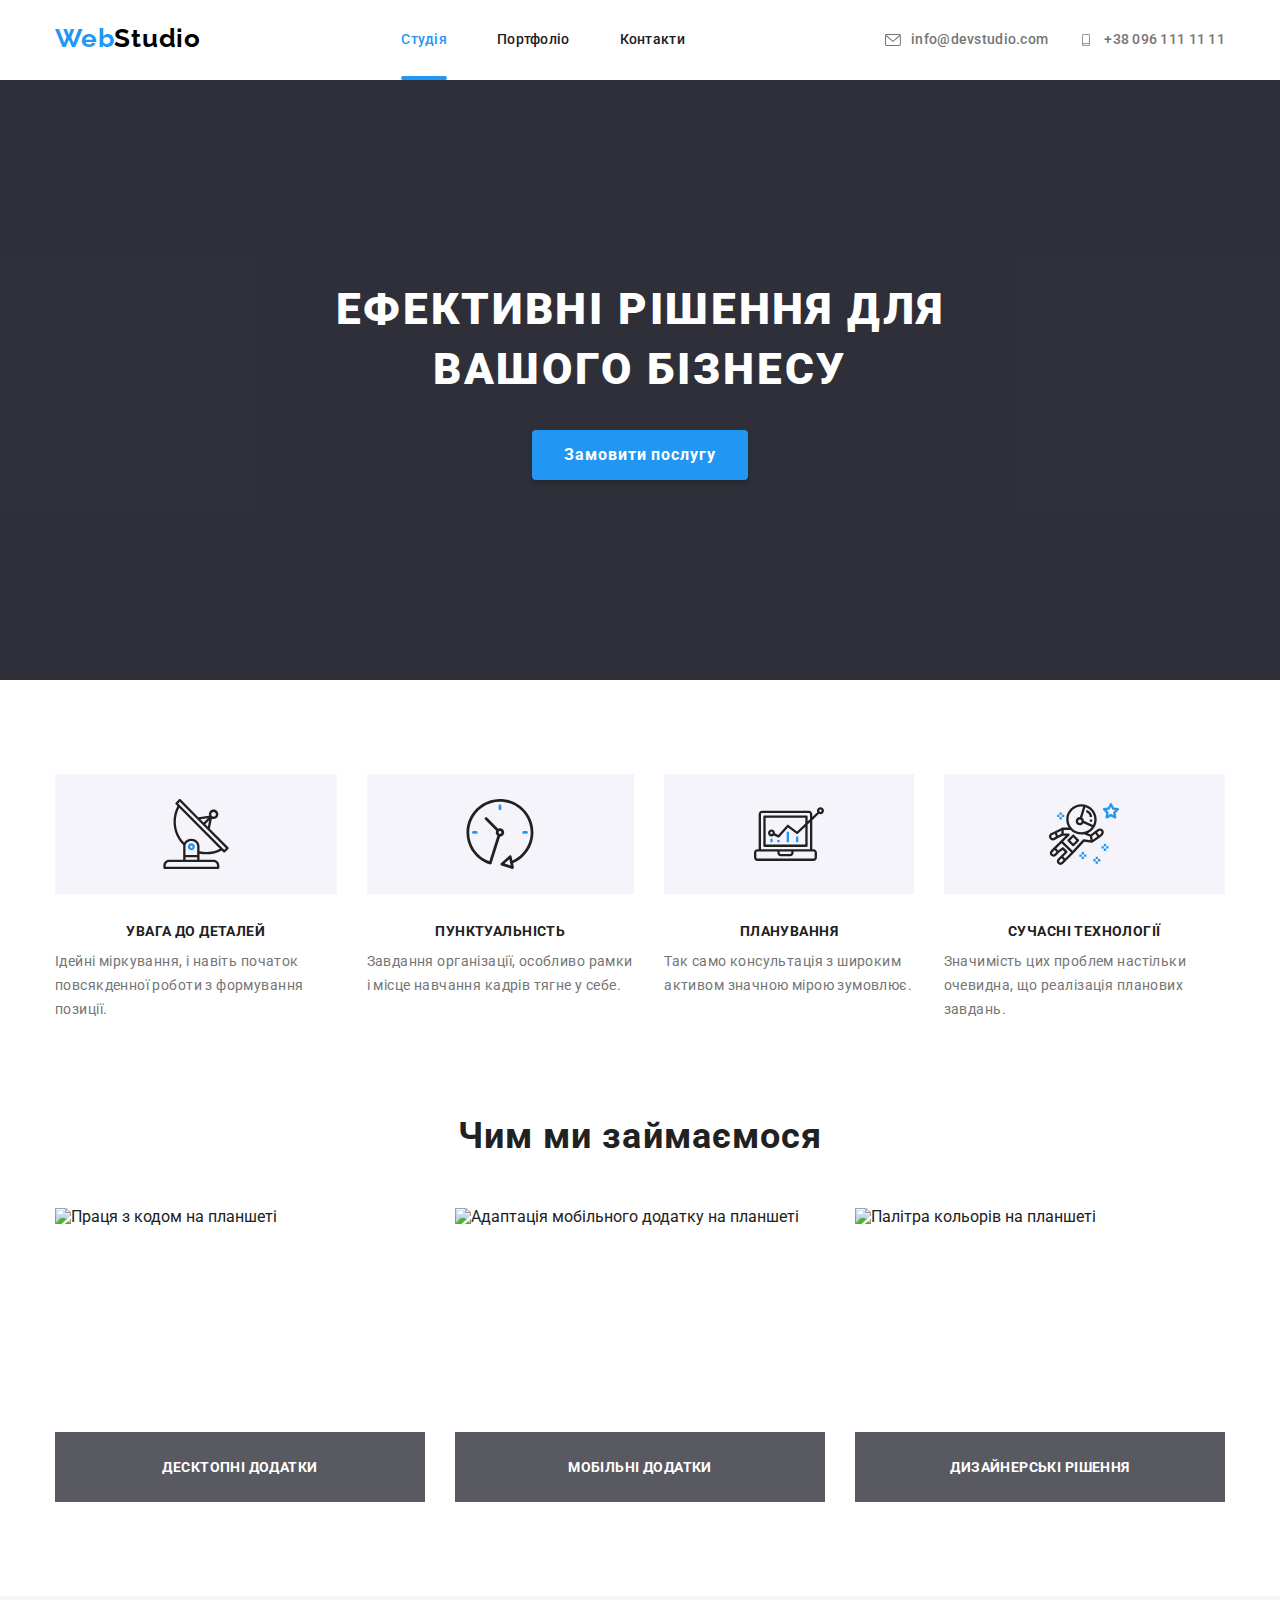
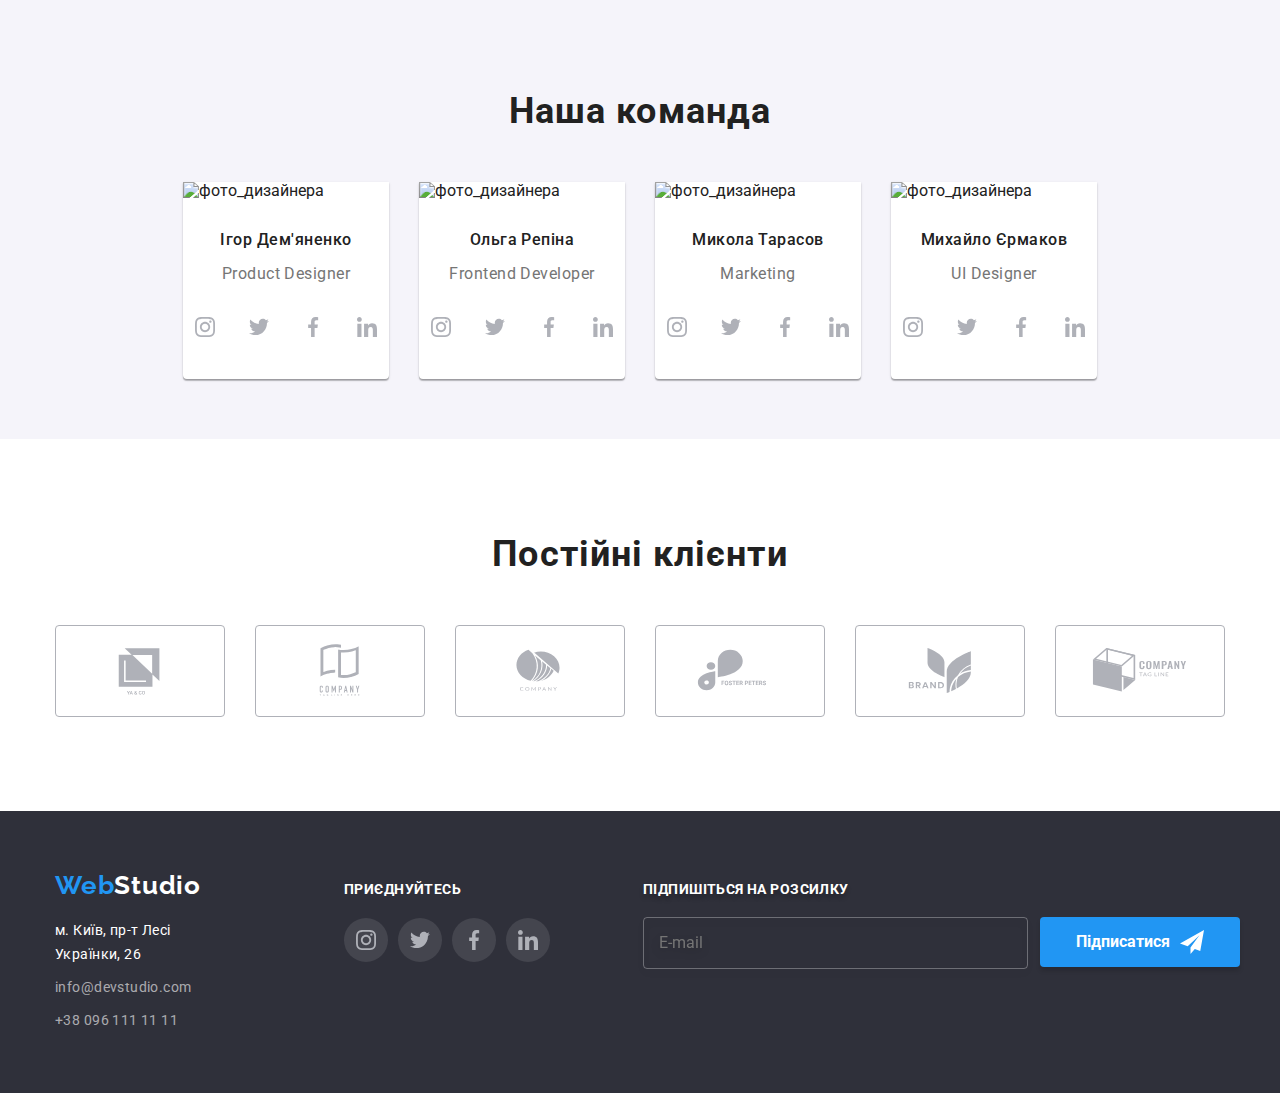
==== commit f99d4f09: "Add adaptive graphics to portfolio" ====
--- a/index.html
+++ b/index.html
@@ -73,7 +73,7 @@
         </button>
       </div>
 
-      <div class="menu-box js-menu-container is-open" id="mobile-menu">
+      <div class="menu-box js-menu-container">
         <ul class="menu-box__list">
           <li class="menu-box__item">
             <a class="menu-box__link menu__link-active link" href="">Студія</a>
@@ -269,8 +269,6 @@
                 <img
                   src="./images/teams/demianenko-desktop.jpg"
                   alt="фото_дизайнера"
-                  max-width="450"
-                  max-height="460"
                 />
               </picture>
 
@@ -349,8 +347,6 @@
                 <img
                   src="./images/teams/repina-desktop.jpg"
                   alt="фото_дизайнера"
-                  max-width="450"
-                  max-height="460"
                 />
               </picture>
 
@@ -432,8 +428,6 @@
                 <img
                   src="./images/teams/tarasov-desktop.jpg"
                   alt="фото_дизайнера"
-                  max-width="450"
-                  max-height="460"
                 />
               </picture>
 
@@ -515,8 +509,6 @@
                 <img
                   src="./images/teams/ermakov-desktop.jpg"
                   alt="фото_дизайнера"
-                  max-width="450"
-                  max-height="460"
                 />
               </picture>
 
--- a/css/main.min.css
+++ b/css/main.min.css
@@ -1 +1 @@
-/*! modern-normalize v1.1.0 | MIT License | https://github.com/sindresorhus/modern-normalize */*,::after,::before{box-sizing:border-box}html{-moz-tab-size:4;-o-tab-size:4;tab-size:4}html{line-height:1.15;-webkit-text-size-adjust:100%}body{margin:0}body{font-family:system-ui,-apple-system,"Segoe UI",Roboto,Helvetica,Arial,sans-serif,"Apple Color Emoji","Segoe UI Emoji"}hr{height:0;color:inherit}abbr[title]{-webkit-text-decoration:underline dotted;text-decoration:underline dotted}b,strong{font-weight:bolder}code,kbd,pre,samp{font-family:ui-monospace,SFMono-Regular,Consolas,"Liberation Mono",Menlo,monospace;font-size:1em}small{font-size:80%}sub,sup{font-size:75%;line-height:0;position:relative;vertical-align:baseline}sub{bottom:-0.25em}sup{top:-0.5em}table{text-indent:0;border-color:inherit}button,input,optgroup,select,textarea{font-family:inherit;font-size:100%;line-height:1.15;margin:0}button,select{text-transform:none}[type=button],[type=reset],[type=submit],button{-webkit-appearance:button}::-moz-focus-inner{border-style:none;padding:0}:-moz-focusring{outline:1px dotted ButtonText}:-moz-ui-invalid{box-shadow:none}legend{padding:0}progress{vertical-align:baseline}::-webkit-inner-spin-button,::-webkit-outer-spin-button{height:auto}[type=search]{-webkit-appearance:textfield;outline-offset:-2px}::-webkit-search-decoration{-webkit-appearance:none}::-webkit-file-upload-button{-webkit-appearance:button;font:inherit}summary{display:list-item}h1,h2,h3,p{margin:0}ul{margin:0;padding:0;list-style:none}.link{text-decoration:none}.modal__close-btn,.clients__link{display:flex;justify-content:center;align-items:center}img{display:block}.container{padding-bottom:94px;padding-left:15px;padding-right:15px}.title{margin:0 0 50px 0;font-weight:700;font-size:36px;line-height:1.17;text-align:center;letter-spacing:.03em}.btn{font-weight:700;font-size:16px;color:#fff;background-color:#2196f3;box-shadow:0px 4px 4px rgba(0,0,0,.15);border-radius:4px;border:none}body{position:relative;color:#212121;font-family:"Roboto",sans-serif;font-style:normal}.header__container{width:100%;padding:0 15px;margin:0 auto}@media screen and (min-width: 320px)and (max-width: 767px){.header__container{position:relative;width:480px}}@media screen and (min-width: 768px)and (max-width: 1199px){.header__container{display:flex;width:768px}}@media screen and (min-width: 1200px){.header__container{display:flex;width:1200px}}.header__logo{color:#212121}@media screen and (min-width: 320px)and (max-width: 767px){.header__logo{display:block;padding-top:16px;padding-bottom:16px;margin-left:auto}}@media screen and (min-width: 768px)and (max-width: 1199px){.header__logo{padding-top:26px;padding-bottom:26px}}@media screen and (min-width: 1200px){.header__logo{margin-right:93px;padding-top:24px;padding-bottom:25px;color:#000}}.logo{font-family:"Raleway",sans-serif;font-weight:700;letter-spacing:.03em;font-size:24px;line-height:1.1666666667}@media screen and (min-width: 1200px){.logo{font-size:26px;line-height:1.0769230769}}.logo--text-blue{color:#2196f3}.menu{margin-right:auto;margin-left:auto}.menu__list{display:flex;gap:50px}@media screen and (min-width: 320px)and (max-width: 767px){.menu__list{display:none}}@media screen and (min-width: 320px)and (max-width: 767px){.menu__btn{position:absolute;top:10px;right:15px;border:none;background-color:rgba(0,0,0,0)}}@media screen and (min-width: 768px)and (max-width: 1199px){.menu__btn{display:none}}@media screen and (min-width: 1200px){.menu__btn{display:none}}.menu__link{position:relative;display:block;font-weight:500;font-size:14px;line-height:1.14;letter-spacing:.02em;padding-top:32px;padding-bottom:32px;color:inherit;transition:color var(--animation-duration) var(--animation-timing-function)}.menu__link:hover,.menu__link:focus{color:#2196f3}.menu__link-active{color:#2196f3}.menu__link-active::after{display:block;content:" ";width:100%;height:4px;position:absolute;left:0;bottom:0;background-color:#2196f3;border-radius:2px}@media screen and (min-width: 320px)and (max-width: 767px){.menu__link-active::after{display:none}}@media screen and (min-width: 320px)and (max-width: 767px){.contact__list{display:none}}@media screen and (min-width: 768px)and (max-width: 1199px){.contact__list{display:flex;flex-direction:column;gap:10px;justify-content:center}}@media screen and (min-width: 1200px){.contact__list{display:flex;gap:30px}}.contact__link{font-weight:500;letter-spacing:.02em;color:#757575;transition:color 250ms cubic-bezier(0.4, 0, 0.2, 1)}@media screen and (min-width: 768px)and (max-width: 1199px){.contact__link{font-size:12px;line-height:1.1666666667}}@media screen and (min-width: 1200px){.contact__link{display:flex;justify-content:center;align-items:center;padding-top:32px;padding-bottom:32px;font-size:14px;line-height:1.14}}.contact__icon{fill:currentColor;width:14px;height:10px}@media screen and (min-width: 768px)and (max-width: 1199px){.contact__icon{margin-right:8px}}@media screen and (min-width: 1200px){.contact__icon{width:16px;height:12px;margin-right:10px}}.contact__link:hover,.contact__link:focus{color:#2196f3}@media screen and (min-width: 320px)and (max-width: 767px){.menu-box{display:flex;flex-direction:column;justify-content:space-between;outline:1px solid khaki;font-weight:500;letter-spacing:.02em;position:fixed;background-color:#fff;color:#212121;width:100vw;height:100vh;top:0;left:0;z-index:3;padding:48px 40px;transform:translateX(150%);transition:transform 250ms cubic-bezier(0.4, 0, 0.2, 1)}}@media screen and (min-width: 768px)and (max-width: 1199px){.menu-box{display:none}}@media screen and (min-width: 1200px){.menu-box{display:none}}.menu-box__list{font-weight:500;font-size:40px;line-height:1.175;letter-spacing:.02em;color:#212121}.menu-box__item{margin-bottom:37px}.menu-box__link{color:inherit}.menu-box__contacts{display:flex;flex-direction:column;justify-content:flex-end}.menu-box__tel{display:inline-block;margin-bottom:32px;font-size:34px;line-height:1.1764705882;color:#2196f3}.menu-box__mail{display:inline-block;margin-bottom:64px;font-size:24px;line-height:1.1666666667;letter-spacing:.02em;color:#757575}.menu-box.is-open{transform:translateX(0)}.menu__link-active{color:#2196f3}.box-social{display:flex;gap:10px;margin-top:auto;margin-bottom:0}.box-social__item{padding-right:10px}.box-social__item:not(:last-child){border-right:1px solid rgba(33,33,33,.2)}.box-social__link{font-weight:500;font-size:18px;line-height:1.2222222222;letter-spacing:.02em;color:#2196f3}.box__close-btn{display:flex;justify-content:center;align-items:center;position:absolute;width:40px;height:40px;top:10px;right:15px;transition:fill 250ms cubic-bezier(0.4, 0, 0.2, 1);background-color:rgba(0,0,0,0);border:none}.box__close-btn:active{fill:#2196f3}.hero{text-align:center;margin:0 auto;background-size:100% auto;background-color:#2f303a;background-image:url(../../images/hero/hero-mobile.jpg)}@media(min-device-pixel-ratio: 2),(-webkit-min-device-pixel-ratio: 2),(min-resolution: 192dpi),(min-resolution: 2dppx){.hero{background-image:url(../../images/hero/hero-mobile@2x.jpg)}}@media screen and (min-width: 320px)and (max-width: 767px){.hero{padding:118px 0;background-image:url(../../images/hero/hero-mobile.jpg);width:480px}}@media screen and (min-width: 320px)and (max-width: 767px)and (min-device-pixel-ratio: 2),screen and (min-width: 320px)and (max-width: 767px)and (-webkit-min-device-pixel-ratio: 2),screen and (min-width: 320px)and (max-width: 767px)and (min-resolution: 192dpi),screen and (min-width: 320px)and (max-width: 767px)and (min-resolution: 2dppx){.hero{background-image:url(../../images/hero/hero-mobile@2x.jpg)}}@media screen and (min-width: 768px)and (max-width: 1199px){.hero{width:768px;padding:118px 0;background-image:url(../../images/hero/hero-tablet.jpg)}}@media screen and (min-width: 768px)and (max-width: 1199px)and (min-device-pixel-ratio: 2),screen and (min-width: 768px)and (max-width: 1199px)and (-webkit-min-device-pixel-ratio: 2),screen and (min-width: 768px)and (max-width: 1199px)and (min-resolution: 192dpi),screen and (min-width: 768px)and (max-width: 1199px)and (min-resolution: 2dppx){.hero{background-image:url(../../images/hero/hero-tablet@2x.jpg)}}@media screen and (min-width: 1200px){.hero{position:relative;max-width:1600px;padding:200px 0;margin:0 auto;background-image:url(../../images/hero/hero-desktop.jpg)}}@media screen and (min-width: 1200px)and (min-device-pixel-ratio: 2),screen and (min-width: 1200px)and (-webkit-min-device-pixel-ratio: 2),screen and (min-width: 1200px)and (min-resolution: 192dpi),screen and (min-width: 1200px)and (min-resolution: 2dppx){.hero{background-image:url(../../images/hero/hero-desktop@2x.jpg)}}@media screen and (min-width: 1200px){.hero__overlay{position:absolute;width:100%;height:100%;top:0;left:0;transition:background-color 250ms cubic-bezier(0.4, 0, 0.2, 1)}}.hero:hover .hero__overlay{background-color:rgba(47,48,58,.4)}.hero__title{position:relative;margin:0 0 30px 0;color:#fff;font-weight:900;letter-spacing:.06em;font-size:26px;line-height:1.6153846154;text-transform:uppercase;z-index:1}@media screen and (min-width: 1200px){.hero__title{font-size:44px;line-height:1.36}}.hero__btn{position:relative;padding:10px 24px;line-height:1.88;letter-spacing:.06em;transition:background-color 250ms cubic-bezier(0.4, 0, 0.2, 1);z-index:1}@media screen and (min-width: 1200px){.hero__btn{padding:10px 32px;line-height:1.88;letter-spacing:.06em}}.hero__btn:active{background-color:#188ce8}.about-us{width:100%;margin:0 auto}@media screen and (min-width: 320px)and (max-width: 767px){.about-us{width:480px;padding:60px 15px}}@media screen and (min-width: 768px)and (max-width: 1199px){.about-us{width:768px;display:flex;padding:60px 15px}}@media screen and (min-width: 1200px){.about-us{width:1200px;display:flex;padding-top:94px}}.about-us__title{position:absolute;width:1px;height:1px;margin:-1px;border:0;padding:0;white-space:nowrap;-webkit-clip-path:inset(100%);clip-path:inset(100%);clip:rect(0 0 0 0);overflow:hidden}@media screen and (min-width: 320px)and (max-width: 767px){.about-us__table{margin:-15px}}@media screen and (min-width: 768px)and (max-width: 1199px){.about-us__table{display:flex;flex-wrap:wrap;gap:30px}}@media screen and (min-width: 1200px){.about-us__table{display:flex;margin:-15px}}.about-us__box{display:flex;justify-content:center;align-items:center;background-color:#f5f4fa;padding:25px 0;margin-bottom:30px}@media screen and (min-width: 320px)and (max-width: 767px){.about-us__item{margin:15px}}@media screen and (min-width: 768px)and (max-width: 1199px){.about-us__item{width:calc((100% - 30px)/2)}}@media screen and (min-width: 1200px){.about-us__item{margin:15px}}.about-us__advantage{margin-bottom:10px;text-align:center;font-weight:700;font-size:14px;line-height:1.14;letter-spacing:.03em;text-transform:uppercase}@media screen and (min-width: 768px)and (max-width: 1199px){.about-us__advantage{text-align:start}}.about-us__details{font-weight:400;font-size:14px;line-height:1.71;letter-spacing:.03em;color:#757575}@media screen and (min-width: 320px)and (max-width: 767px){.what-we-do{display:none}}@media screen and (min-width: 768px)and (max-width: 1199px){.what-we-do{display:none}}@media screen and (min-width: 1200px){.what-we-do{width:1200px;margin:0 auto}.what-we-do__list{display:flex;justify-content:center;margin:-15px}.what-we-do__item{margin:15px;position:relative}.what-we-do__overlay{display:flex;justify-content:center;align-items:center;position:absolute;width:100%;bottom:0;left:0;height:70px;background-color:rgba(47,48,58,.8)}.what-we-do__description{font-weight:700;font-size:14px;line-height:1.1428571429;text-align:center;letter-spacing:.03em;text-transform:uppercase;color:#fff}}.team{width:100%;background-color:#f5f4fa}.team__container{background-color:#f5f4fa;margin:0 auto;padding:60px 15px}@media screen and (min-width: 320px)and (max-width: 767px){.team__container{width:480px}}@media screen and (min-width: 768px)and (max-width: 1199px){.team__container{width:768px}}@media screen and (min-width: 1200px){.team__container{width:1200px;padding-top:94px}}.team__info{padding-bottom:24px;padding-top:30px}@media screen and (min-width: 1200px){.team__info{padding-bottom:30px}}.team__list{display:flex;gap:30px}@media screen and (min-width: 320px)and (max-width: 767px){.team__list{flex-direction:column}}@media screen and (min-width: 768px)and (max-width: 1199px){.team__list{justify-content:center;flex-wrap:wrap}}@media screen and (min-width: 1200px){.team__list{justify-content:center}}.team__name{margin:0 0 10px 0;text-align:center;font-weight:500;font-size:16px;line-height:1.19;letter-spacing:.03em}@media screen and (min-width: 320px)and (max-width: 767px){.team__name{margin-bottom:8px}}.team__item{background-color:#fff;box-shadow:0px 1px 3px rgba(0,0,0,.12),0px 1px 1px rgba(0,0,0,.14),0px 2px 1px rgba(0,0,0,.2);border-radius:0px 0px 4px 4px}@media screen and (min-width: 768px)and (max-width: 1199px){.team__item{width:calc((100% - 30px)/2)}}.team__post{text-align:center;margin-bottom:16px;color:#757575;font-weight:400;font-size:16px;line-height:1.88;letter-spacing:.03em}@media screen and (min-width: 320px)and (max-width: 767px){.title{margin-bottom:30px;font-size:28px;line-height:1.1785714286}}@media screen and (min-width: 768px)and (max-width: 1199px){.title{font-size:28px;line-height:1.1785714286}}.social-networks{display:flex;justify-content:center;align-items:center;gap:10px}.social-networks__link{display:flex;justify-content:center;align-items:center;width:44px;height:44px;border-radius:50%;color:#afb1b8;transition:color 250ms cubic-bezier(0.4, 0, 0.2, 1),background-color 250ms cubic-bezier(0.4, 0, 0.2, 1)}.social-networks__link:hover,.social-networks__link:focus{color:#fff;background-color:#2196f3}.social-networks__link--dark{background-color:rgba(255,255,255,.1)}.social-networks__icon{fill:currentColor}.clients{width:100%;margin:0 auto}@media screen and (min-width: 320px)and (max-width: 767px){.clients{width:480px;padding:60px 15px}}@media screen and (min-width: 768px)and (max-width: 1199px){.clients{width:768px;padding:60px 15px}}@media screen and (min-width: 1200px){.clients{width:1200px;padding-top:94px}}.clients__list{display:flex;justify-content:center;gap:30px}@media screen and (min-width: 320px)and (max-width: 767px){.clients__list{flex-wrap:wrap}}@media screen and (min-width: 768px)and (max-width: 1199px){.clients__list{flex-wrap:wrap}}@media screen and (min-width: 320px)and (max-width: 767px){.clients__item{width:calc((100% - 30px)/2)}}@media screen and (min-width: 768px)and (max-width: 1199px){.clients__item{width:calc((100% - 60px)/3)}}@media screen and (min-width: 1200px){.clients__item{width:calc((100% - 150px)/6)}}.clients__link{height:92px;color:#afb1b8;border:1px solid #afb1b8;border-radius:4px;transition:color 250ms cubic-bezier(0.4, 0, 0.2, 1),border 250ms cubic-bezier(0.4, 0, 0.2, 1)}.clients__link:hover,.clients__link:focus{border:1px solid #2196f3;color:#2196f3}.clients__icon{fill:currentColor}.footer{width:100%;background-color:#2f303a}.footer__section{background-color:#2f303a;margin:0 auto;padding:60px 0}@media screen and (min-width: 320px)and (max-width: 767px){.footer__section{width:480px;margin:0 auto;text-align:center}}@media screen and (min-width: 768px)and (max-width: 1199px){.footer__section{display:flex;align-items:baseline;justify-content:center;flex-wrap:wrap;width:768px;padding:60px 15px}}@media screen and (min-width: 1200px){.footer__section{width:1200px;display:flex;padding-left:15px;align-items:baseline}}.footer__logo{display:block;margin-bottom:20px;padding:0;color:#fff}@media screen and (min-width: 768px)and (max-width: 1199px){.footer__logo{text-align:center}}@media screen and (min-width: 1200px){.footer__logo{margin-right:0}}@media screen and (min-width: 768px)and (max-width: 1199px){.footer__contacts{text-align:center;margin-right:165px;margin-left:0;margin-bottom:60px}}@media screen and (min-width: 1200px){.footer__contacts{margin-right:70px}}.footer__contacts-details{font-style:inherit}@media screen and (min-width: 320px)and (max-width: 767px){.footer__contacts-details{margin-bottom:60px}}@media screen and (min-width: 768px)and (max-width: 1199px){.footer__item:not(:last-child){margin-bottom:8px}}@media screen and (min-width: 1200px){.footer__item:not(:last-child){margin-bottom:9px}}.footer__address{color:#fff;font-weight:400;font-size:14px;line-height:1.71;letter-spacing:.03em}@media screen and (min-width: 768px)and (max-width: 1199px){.footer__address{margin-bottom:8px}}@media screen and (min-width: 1200px){.footer__address{margin:0 0 9px 0;margin-right:60px}}.footer__link{color:rgba(255,255,255,.6);font-style:inherit;font-weight:400;font-size:14px;line-height:1.71;letter-spacing:.03em;transition:color 250ms cubic-bezier(0.4, 0, 0.2, 1)}.footer__link:hover,.footer__link:focus{color:#2196f3}.footer__text{margin-bottom:20px;font-weight:700;font-size:14px;line-height:1.14;letter-spacing:.03em;text-transform:uppercase;color:#fff}@media screen and (min-width: 768px)and (max-width: 1199px){.footer__text{text-align:center}}.footer__join{margin-bottom:60px}@media screen and (min-width: 1200px){.footer__join{margin-right:93px}}@media screen and (min-width: 768px)and (max-width: 1199px){.footer__subscription{display:flex;margin:0 auto}}.footer__box{margin:0 auto}@media screen and (min-width: 1200px){.footer__box{display:flex}}.footer__label{display:block;text-align:center;margin-bottom:20px;color:#fff;font-weight:700;font-size:14px;line-height:1.1428571429;letter-spacing:.03em;text-transform:uppercase;text-shadow:0px 4px 4px rgba(0,0,0,.25)}@media screen and (min-width: 1200px){.footer__label{display:flex;text-align:left}}.footer__field{padding:15px;font-weight:400;font-size:16px;line-height:1.25;color:rgba(255,255,255,.6);background-color:rgba(0,0,0,0);border:1px solid rgba(255,255,255,.3);filter:drop-shadow(0px 4px 4px rgba(0, 0, 0, 0.15));border-radius:4px}@media screen and (min-width: 320px)and (max-width: 767px){.footer__field{width:100%;margin-bottom:20px;max-width:450px}}@media screen and (min-width: 768px)and (max-width: 1199px){.footer__field{width:100%;margin-bottom:20px;width:450px}}@media screen and (min-width: 1200px){.footer__field{align-items:baseline;margin-right:12px;min-width:385px}}.footer__btn{display:flex;justify-content:center;align-items:center;height:50px;width:200px;padding:0;margin:0 auto;line-height:1.875}.footer__icon{margin-left:10px}.backdrop{position:fixed;width:100%;height:100%;top:0;left:0;visibility:visible;opacity:1;z-index:3;background-color:rgba(0,0,0,.2);transition:opacity 250ms cubic-bezier(0.4, 0, 0.2, 1),visibility 250ms cubic-bezier(0.4, 0, 0.2, 1)}.backdrop.backdrop--is-hidden{opacity:0;visibility:hidden;pointer-events:none}.backdrop.backdrop--is-hidden .modal{transform:translate(-50%, -50%) scale(0.6)}.modal{padding:40px;position:absolute;top:50%;left:50%;transform:translate(-50%, -50%) scale(1);background-color:#fff;box-shadow:0px 1px 3px rgba(0,0,0,.12),0px 1px 1px rgba(0,0,0,.14),0px 2px 1px rgba(0,0,0,.2);border-radius:4px}@media screen and (min-width: 320px)and (max-width: 767px){.modal{min-width:450px;min-height:609px}}@media screen and (min-width: 1200px){.modal{min-width:528px;min-height:581px}}.modal__close-btn{position:absolute;width:30px;height:30px;top:8px;right:8px;background-color:rgba(0,0,0,0);border:1px solid rgba(0,0,0,.1);border-radius:50%;transition:fill 250ms cubic-bezier(0.4, 0, 0.2, 1)}.modal__close-btn:hover,.modal__close-btn:focus{fill:#2196f3}.modal__title{margin-bottom:12px;font-weight:700;font-size:20px;line-height:1.15;text-align:center;letter-spacing:.03em;color:#212121}.modal__box{display:flex;flex-direction:column;position:relative;margin-bottom:10px;font-style:normal;font-weight:400;font-size:12px;line-height:1.1666666667;letter-spacing:.01em;color:#757575}.modal__name{margin-bottom:4px}.modal__field{padding-left:42px;height:40px;border:1px solid rgba(33,33,33,.2);border-radius:4px;transition:border-color 250ms cubic-bezier(0.4, 0, 0.2, 1)}.modal__field:hover,.modal__field:focus,.modal__comment:hover,.modal__comment:focus{border-color:#2196f3}.modal__field:hover+.modal__svg,.modal__field:focus+.modal__svg{fill:#2196f3}.modal__svg{display:flex;justify-content:center;align-items:flex-end;position:absolute;top:29px;left:12px;transition:fill 250ms cubic-bezier(0.4, 0, 0.2, 1)}.modal__comment{padding:12px 16px;resize:none;border:1px solid rgba(33,33,33,.2);border-radius:4px;color:rgba(117,117,117,.5);transition:border 250ms cubic-bezier(0.4, 0, 0.2, 1)}.modal__comment::-moz-placeholder{color:rgba(117,117,117,.5)}.modal__comment:-ms-input-placeholder{color:rgba(117,117,117,.5)}.modal__comment::placeholder{color:rgba(117,117,117,.5)}.modal__box-confirm{display:flex;justify-content:center;position:relative;font-size:12px;line-height:2;letter-spacing:.03em;color:#757575;margin-bottom:30px}@media screen and (min-width: 1200px){.modal__box-confirm{font-size:14px;line-height:1.7142857143}}@media screen and (min-width: 320px)and (max-width: 767px){.modal__description{margin-left:20px}}.modal__box-comment{margin-bottom:20px}.modal__link{color:#2196f3}.modal__box-btn{display:flex;justify-content:center}.modal__confirm{width:1px;height:1px;margin:-1px;border:0;padding:0;white-space:nowrap;-webkit-clip-path:inset(100%);clip-path:inset(100%);clip:rect(0 0 0 0);overflow:hidden}.modal__confirm:checked+.modal__check-svg{background-color:#2196f3;border:1px solid #2196f3;border-radius:2px}.modal__check-svg{position:absolute;background-color:#fff;border:2px solid #212121;border-radius:2px}@media screen and (min-width: 320px)and (max-width: 767px){.modal__check-svg{left:2px;top:2px}}@media screen and (min-width: 768px)and (max-width: 1199px){.modal__check-svg{left:5px;top:2px}}@media screen and (min-width: 1200px){.modal__check-svg{top:50%;transform:translateY(-50%);left:5px}}.form-btn{padding:10px 52px;line-height:1.875;letter-spacing:.06em;transition:box-shadow 250ms cubic-bezier(0.4, 0, 0.2, 1),background-color 250ms cubic-bezier(0.4, 0, 0.2, 1)}.form-btn:hover,.form-btn:focus,.form-btn:active{box-shadow:0px 4px 4px rgba(0,0,0,.15);background-color:#188ce8}.portfolio{border-top:1px solid #ececec}.portfolio__container{margin:0 auto;padding:60px 15px}@media screen and (min-width: 320px)and (max-width: 767px){.portfolio__container{width:480px}}@media screen and (min-width: 768px)and (max-width: 1199px){.portfolio__container{width:768px}}@media screen and (min-width: 1200px){.portfolio__container{width:1200px;padding-top:94px}}.filter__list{display:flex;justify-content:center;gap:15px 8px;padding:0}@media screen and (min-width: 320px)and (max-width: 767px){.filter__list{justify-content:start;flex-wrap:wrap;max-width:326px;margin-bottom:40px}}@media screen and (min-width: 768px)and (max-width: 1199px){.filter__list{margin-bottom:30px}}@media screen and (min-width: 1200px){.filter__list{margin:0 0 50px 0}}.filter__btn{font-weight:500;font-size:16px;line-height:1.63;letter-spacing:.03em;border-radius:4px;border:none;background-color:#f5f4fa;padding:6px 22px;transition:box-shadow 250ms cubic-bezier(0.4, 0, 0.2, 1),color 250ms cubic-bezier(0.4, 0, 0.2, 1),background-color 250ms cubic-bezier(0.4, 0, 0.2, 1)}.filter__btn:hover,.filter__btn:focus{background-color:#2196f3;color:#fff;box-shadow:0px 3px 1px rgba(0,0,0,.1),0px 1px 2px rgba(0,0,0,.08),0px 2px 2px rgba(0,0,0,.12);border-radius:4px}@media screen and (min-width: 1200px){.project__list{display:flex;justify-content:center;flex-wrap:wrap;margin:-15px}}.project__link:hover,.project__link:focus{box-shadow:0px 1px 1px rgba(0,0,0,.12),0px 4px 4px rgba(0,0,0,.06),1px 4px 6px rgba(0,0,0,.16)}.project__discription{padding:20px 24px;border-right:1px solid #eee;border-left:1px solid #eee;border-bottom:1px solid #eee}.project__link{display:block;color:inherit;text-decoration:inherit;transition:background-color 250ms cubic-bezier(0.4, 0, 0.2, 1),box-shadow 250ms cubic-bezier(0.4, 0, 0.2, 1)}.project__title{margin:0 0 4px 0;padding:0;font-weight:700;font-size:18px;line-height:2;letter-spacing:.06em}.project__decor{overflow:hidden;position:relative}.project__details{padding:0;color:#757575;font-weight:400;font-size:16px;line-height:1.88;letter-spacing:.03em}.project__overlay{text-align:left;padding:63px 24px;position:absolute;top:0;left:0;height:294px;width:100%;transform:translateY(100%);transition:transform 250ms cubic-bezier(0.4, 0, 0.2, 1);background:rgba(33,150,243,.9)}.project__overlay-text{font-weight:400;font-size:18px;line-height:1.5555555556;letter-spacing:.03em;color:#fff}.project__link:hover .project__overlay,.project__link:focus .project__overlay{transform:translate(0)}/*# sourceMappingURL=main.min.css.map */+/*! modern-normalize v1.1.0 | MIT License | https://github.com/sindresorhus/modern-normalize */*,::after,::before{box-sizing:border-box}html{-moz-tab-size:4;-o-tab-size:4;tab-size:4}html{line-height:1.15;-webkit-text-size-adjust:100%}body{margin:0}body{font-family:system-ui,-apple-system,"Segoe UI",Roboto,Helvetica,Arial,sans-serif,"Apple Color Emoji","Segoe UI Emoji"}hr{height:0;color:inherit}abbr[title]{-webkit-text-decoration:underline dotted;text-decoration:underline dotted}b,strong{font-weight:bolder}code,kbd,pre,samp{font-family:ui-monospace,SFMono-Regular,Consolas,"Liberation Mono",Menlo,monospace;font-size:1em}small{font-size:80%}sub,sup{font-size:75%;line-height:0;position:relative;vertical-align:baseline}sub{bottom:-0.25em}sup{top:-0.5em}table{text-indent:0;border-color:inherit}button,input,optgroup,select,textarea{font-family:inherit;font-size:100%;line-height:1.15;margin:0}button,select{text-transform:none}[type=button],[type=reset],[type=submit],button{-webkit-appearance:button}::-moz-focus-inner{border-style:none;padding:0}:-moz-focusring{outline:1px dotted ButtonText}:-moz-ui-invalid{box-shadow:none}legend{padding:0}progress{vertical-align:baseline}::-webkit-inner-spin-button,::-webkit-outer-spin-button{height:auto}[type=search]{-webkit-appearance:textfield;outline-offset:-2px}::-webkit-search-decoration{-webkit-appearance:none}::-webkit-file-upload-button{-webkit-appearance:button;font:inherit}summary{display:list-item}h1,h2,h3,p{margin:0}ul{margin:0;padding:0;list-style:none}.link{text-decoration:none}.modal__close-btn,.clients__link{display:flex;justify-content:center;align-items:center}img{display:block}.container{padding-bottom:94px;padding-left:15px;padding-right:15px}.title{margin:0 0 50px 0;font-weight:700;font-size:36px;line-height:1.17;text-align:center;letter-spacing:.03em}.btn{font-weight:700;font-size:16px;color:#fff;background-color:#2196f3;box-shadow:0px 4px 4px rgba(0,0,0,.15);border-radius:4px;border:none}body{position:relative;color:#212121;font-family:"Roboto",sans-serif;font-style:normal}.header__container{width:100%;padding:0 15px;margin:0 auto}@media screen and (min-width: 320px)and (max-width: 767px){.header__container{position:relative;width:480px}}@media screen and (min-width: 768px)and (max-width: 1199px){.header__container{display:flex;width:768px}}@media screen and (min-width: 1200px){.header__container{display:flex;width:1200px}}.header__logo{color:#212121}@media screen and (min-width: 320px)and (max-width: 767px){.header__logo{display:block;padding-top:16px;padding-bottom:16px;margin-left:auto}}@media screen and (min-width: 768px)and (max-width: 1199px){.header__logo{padding-top:26px;padding-bottom:26px}}@media screen and (min-width: 1200px){.header__logo{padding-top:24px;padding-bottom:25px;color:#000}}.logo{font-family:"Raleway",sans-serif;font-weight:700;letter-spacing:.03em;font-size:24px;line-height:1.1666666667}@media screen and (min-width: 1200px){.logo{font-size:26px;line-height:1.0769230769}}.logo--text-blue{color:#2196f3}.menu{margin-right:auto;margin-left:auto}.menu__list{display:flex;gap:50px}@media screen and (min-width: 320px)and (max-width: 767px){.menu__list{display:none}}@media screen and (min-width: 320px)and (max-width: 767px){.menu__btn{position:absolute;top:10px;right:15px;border:none;background-color:rgba(0,0,0,0)}}@media screen and (min-width: 768px)and (max-width: 1199px){.menu__btn{display:none}}@media screen and (min-width: 1200px){.menu__btn{display:none}}.menu__link{position:relative;display:block;font-weight:500;font-size:14px;line-height:1.14;letter-spacing:.02em;padding-top:32px;padding-bottom:32px;color:inherit;transition:color var(--animation-duration) var(--animation-timing-function)}.menu__link:hover,.menu__link:focus{color:#2196f3}.menu__link-active{color:#2196f3}.menu__link-active::after{display:block;content:" ";width:100%;height:4px;position:absolute;left:0;bottom:0;background-color:#2196f3;border-radius:2px}@media screen and (min-width: 320px)and (max-width: 767px){.menu__link-active::after{display:none}}@media screen and (min-width: 320px)and (max-width: 767px){.contact__list{display:none}}@media screen and (min-width: 768px)and (max-width: 1199px){.contact__list{display:flex;flex-direction:column;gap:10px;justify-content:center}}@media screen and (min-width: 1200px){.contact__list{display:flex;gap:30px}}.contact__link{font-weight:500;letter-spacing:.02em;color:#757575;transition:color 250ms cubic-bezier(0.4, 0, 0.2, 1)}@media screen and (min-width: 768px)and (max-width: 1199px){.contact__link{font-size:12px;line-height:1.1666666667}}@media screen and (min-width: 1200px){.contact__link{display:flex;justify-content:center;align-items:center;padding-top:32px;padding-bottom:32px;font-size:14px;line-height:1.14}}.contact__icon{fill:currentColor;width:14px;height:10px}@media screen and (min-width: 768px)and (max-width: 1199px){.contact__icon{margin-right:8px}}@media screen and (min-width: 1200px){.contact__icon{width:16px;height:12px;margin-right:10px}}.contact__link:hover,.contact__link:focus{color:#2196f3}@media screen and (min-width: 320px)and (max-width: 767px){.menu-box{display:flex;flex-direction:column;justify-content:space-between;outline:1px solid khaki;font-weight:500;letter-spacing:.02em;position:fixed;background-color:#fff;color:#212121;width:100%;height:100%;top:0;left:0;z-index:3;padding:48px 40px;transform:translateX(150%);transition:transform 250ms cubic-bezier(0.4, 0, 0.2, 1)}}@media screen and (min-width: 768px)and (max-width: 1199px){.menu-box{display:none}}@media screen and (min-width: 1200px){.menu-box{display:none}}.menu-box__list{font-weight:500;font-size:40px;line-height:1.175;letter-spacing:.02em;color:#212121}.menu-box__item{margin-bottom:37px}.menu-box__link{color:inherit}.menu-box__contacts{display:flex;flex-direction:column;justify-content:flex-end}.menu-box__tel{display:inline-block;margin-bottom:32px;font-size:34px;line-height:1.1764705882;color:#2196f3}.menu-box__mail{display:inline-block;margin-bottom:64px;font-size:24px;line-height:1.1666666667;letter-spacing:.02em;color:#757575}.menu-box.is-open{transform:translateX(0)}.menu__link-active{color:#2196f3}.box-social{display:flex;gap:10px;margin-top:auto;margin-bottom:0}.box-social__item{padding-right:10px}.box-social__item:not(:last-child){border-right:1px solid rgba(33,33,33,.2)}.box-social__link{font-weight:500;font-size:18px;line-height:1.2222222222;letter-spacing:.02em;color:#2196f3}.box__close-btn{display:flex;justify-content:center;align-items:center;position:absolute;width:40px;height:40px;top:10px;right:15px;transition:fill 250ms cubic-bezier(0.4, 0, 0.2, 1);background-color:rgba(0,0,0,0);border:none}.box__close-btn:active{fill:#2196f3}.hero{position:relative;width:100%;max-width:1600px;height:auto;text-align:center;margin:0 auto;background-position:center;background-size:cover;background-color:#2f303a;background-image:url(../images/hero/hero-mobile.jpg)}@media(min-device-pixel-ratio: 2),(-webkit-min-device-pixel-ratio: 2),(min-resolution: 192dpi),(min-resolution: 2dppx){.hero{background-image:url(../images/hero/hero-mobile@2x.jpg)}}@media screen and (min-width: 320px)and (max-width: 767px){.hero{padding:118px 0;background-image:url(../images/hero/hero-mobile.jpg);width:480px}}@media screen and (min-width: 320px)and (max-width: 767px)and (min-device-pixel-ratio: 2),screen and (min-width: 320px)and (max-width: 767px)and (-webkit-min-device-pixel-ratio: 2),screen and (min-width: 320px)and (max-width: 767px)and (min-resolution: 192dpi),screen and (min-width: 320px)and (max-width: 767px)and (min-resolution: 2dppx){.hero{background-image:url(../images/hero/hero-mobile@2x.jpg)}}@media screen and (min-width: 768px)and (max-width: 1199px){.hero{width:768px;padding:118px 0;background-image:url(../images/hero/hero-tablet.jpg)}}@media screen and (min-width: 768px)and (max-width: 1199px)and (min-device-pixel-ratio: 2),screen and (min-width: 768px)and (max-width: 1199px)and (-webkit-min-device-pixel-ratio: 2),screen and (min-width: 768px)and (max-width: 1199px)and (min-resolution: 192dpi),screen and (min-width: 768px)and (max-width: 1199px)and (min-resolution: 2dppx){.hero{background-image:url(../images/hero/hero-tablet@2x.jpg)}}@media screen and (min-width: 1200px){.hero{min-width:1200px;padding:200px 0;margin:0 auto;background-image:url(../images/hero/hero-desktop.jpg)}}@media screen and (min-width: 1200px)and (min-device-pixel-ratio: 2),screen and (min-width: 1200px)and (-webkit-min-device-pixel-ratio: 2),screen and (min-width: 1200px)and (min-resolution: 192dpi),screen and (min-width: 1200px)and (min-resolution: 2dppx){.hero{background-image:url(../images/hero/hero-desktop@2x.jpg);background-size:cover}}.hero__overlay{position:absolute;width:100%;height:100%;top:0;left:0;background-color:rgba(47,48,58,.4)}.hero__title{position:relative;margin:0 0 30px 0;color:#fff;font-weight:900;letter-spacing:.06em;font-size:26px;line-height:1.6153846154;text-transform:uppercase;z-index:1}@media screen and (min-width: 1200px){.hero__title{font-size:44px;line-height:1.36}}.hero__btn{position:relative;padding:10px 24px;line-height:1.88;letter-spacing:.06em;transition:background-color 250ms cubic-bezier(0.4, 0, 0.2, 1);z-index:1}@media screen and (min-width: 1200px){.hero__btn{padding:10px 32px;line-height:1.88;letter-spacing:.06em}}.hero__btn:active{background-color:#188ce8}.about-us{width:100%;margin:0 auto}@media screen and (min-width: 320px)and (max-width: 767px){.about-us{width:480px;padding:60px 15px}}@media screen and (min-width: 768px)and (max-width: 1199px){.about-us{width:768px;display:flex;padding:60px 15px}}@media screen and (min-width: 1200px){.about-us{width:1200px;display:flex;padding-top:94px}}.about-us__title{position:absolute;width:1px;height:1px;margin:-1px;border:0;padding:0;white-space:nowrap;-webkit-clip-path:inset(100%);clip-path:inset(100%);clip:rect(0 0 0 0);overflow:hidden}@media screen and (min-width: 320px)and (max-width: 767px){.about-us__table{margin:-15px}}@media screen and (min-width: 768px)and (max-width: 1199px){.about-us__table{display:flex;flex-wrap:wrap;gap:30px}}@media screen and (min-width: 1200px){.about-us__table{display:flex;margin:-15px}}.about-us__box{display:flex;justify-content:center;align-items:center;background-color:#f5f4fa;padding:25px 0;margin-bottom:30px}@media screen and (min-width: 320px)and (max-width: 767px){.about-us__item{margin:15px}}@media screen and (min-width: 768px)and (max-width: 1199px){.about-us__item{width:calc((100% - 30px)/2)}}@media screen and (min-width: 1200px){.about-us__item{margin:15px}}.about-us__advantage{margin-bottom:10px;text-align:center;font-weight:700;font-size:14px;line-height:1.14;letter-spacing:.03em;text-transform:uppercase}@media screen and (min-width: 768px)and (max-width: 1199px){.about-us__advantage{text-align:start}}.about-us__details{font-weight:400;font-size:14px;line-height:1.71;letter-spacing:.03em;color:#757575}@media screen and (min-width: 320px)and (max-width: 767px){.what-we-do{display:none}}@media screen and (min-width: 768px)and (max-width: 1199px){.what-we-do{display:none}}@media screen and (min-width: 1200px){.what-we-do{width:1200px;margin:0 auto}.what-we-do__list{display:flex;justify-content:center;margin:-15px}.what-we-do__item{margin:15px;position:relative}.what-we-do__overlay{display:flex;justify-content:center;align-items:center;position:absolute;width:100%;bottom:0;left:0;height:70px;background-color:rgba(47,48,58,.8)}.what-we-do__description{font-weight:700;font-size:14px;line-height:1.1428571429;text-align:center;letter-spacing:.03em;text-transform:uppercase;color:#fff}}.team{width:100%;background-color:#f5f4fa}.team__container{background-color:#f5f4fa;margin:0 auto;padding:60px 15px}@media screen and (min-width: 320px)and (max-width: 767px){.team__container{width:480px}}@media screen and (min-width: 768px)and (max-width: 1199px){.team__container{width:768px}}@media screen and (min-width: 1200px){.team__container{width:1200px;padding-top:94px}}.team__info{padding-bottom:24px;padding-top:30px}@media screen and (min-width: 1200px){.team__info{padding-bottom:30px}}.team__list{display:flex;gap:30px}@media screen and (min-width: 320px)and (max-width: 767px){.team__list{flex-direction:column}}@media screen and (min-width: 768px)and (max-width: 1199px){.team__list{justify-content:center;flex-wrap:wrap}}@media screen and (min-width: 1200px){.team__list{justify-content:center}}.team__name{margin:0 0 10px 0;text-align:center;font-weight:500;font-size:16px;line-height:1.19;letter-spacing:.03em}@media screen and (min-width: 320px)and (max-width: 767px){.team__name{margin-bottom:8px}}.team__item{background-color:#fff;box-shadow:0px 1px 3px rgba(0,0,0,.12),0px 1px 1px rgba(0,0,0,.14),0px 2px 1px rgba(0,0,0,.2);border-radius:0px 0px 4px 4px}@media screen and (min-width: 768px)and (max-width: 1199px){.team__item{width:calc((100% - 30px)/2)}}.team__post{text-align:center;margin-bottom:16px;color:#757575;font-weight:400;font-size:16px;line-height:1.88;letter-spacing:.03em}@media screen and (min-width: 320px)and (max-width: 767px){.title{margin-bottom:30px;font-size:28px;line-height:1.1785714286}}@media screen and (min-width: 768px)and (max-width: 1199px){.title{font-size:28px;line-height:1.1785714286}}.social-networks{display:flex;justify-content:center;align-items:center;gap:10px}.social-networks__link{display:flex;justify-content:center;align-items:center;width:44px;height:44px;border-radius:50%;color:#afb1b8;transition:color 250ms cubic-bezier(0.4, 0, 0.2, 1),background-color 250ms cubic-bezier(0.4, 0, 0.2, 1)}.social-networks__link:hover,.social-networks__link:focus{color:#fff;background-color:#2196f3}.social-networks__link--dark{background-color:rgba(255,255,255,.1)}.social-networks__icon{fill:currentColor}.clients{width:100%;margin:0 auto}@media screen and (min-width: 320px)and (max-width: 767px){.clients{width:480px;padding:60px 15px}}@media screen and (min-width: 768px)and (max-width: 1199px){.clients{width:768px;padding:60px 15px}}@media screen and (min-width: 1200px){.clients{width:1200px;padding-top:94px}}.clients__list{display:flex;justify-content:center;gap:30px}@media screen and (min-width: 320px)and (max-width: 767px){.clients__list{flex-wrap:wrap}}@media screen and (min-width: 768px)and (max-width: 1199px){.clients__list{flex-wrap:wrap}}@media screen and (min-width: 320px)and (max-width: 767px){.clients__item{width:calc((100% - 30px)/2)}}@media screen and (min-width: 768px)and (max-width: 1199px){.clients__item{width:calc((100% - 60px)/3)}}@media screen and (min-width: 1200px){.clients__item{width:calc((100% - 150px)/6)}}.clients__link{height:92px;color:#afb1b8;border:1px solid #afb1b8;border-radius:4px;transition:color 250ms cubic-bezier(0.4, 0, 0.2, 1),border 250ms cubic-bezier(0.4, 0, 0.2, 1)}.clients__link:hover,.clients__link:focus{border:1px solid #2196f3;color:#2196f3}.clients__icon{fill:currentColor}.footer{width:100%;background-color:#2f303a}.footer__section{background-color:#2f303a;margin:0 auto;padding:60px 0}@media screen and (min-width: 320px)and (max-width: 767px){.footer__section{width:480px;margin:0 auto;text-align:center}}@media screen and (min-width: 768px)and (max-width: 1199px){.footer__section{display:flex;align-items:baseline;justify-content:center;flex-wrap:wrap;width:768px;padding:60px 15px}}@media screen and (min-width: 1200px){.footer__section{width:1200px;display:flex;padding-left:15px;align-items:baseline}}.footer__logo{display:block;margin-bottom:20px;padding:0;color:#fff}@media screen and (min-width: 768px)and (max-width: 1199px){.footer__logo{text-align:center}}@media screen and (min-width: 1200px){.footer__logo{margin-right:0}}@media screen and (min-width: 768px)and (max-width: 1199px){.footer__contacts{text-align:center;margin-right:165px;margin-left:0;margin-bottom:60px}}@media screen and (min-width: 1200px){.footer__contacts{margin-right:70px}}.footer__contacts-details{font-style:inherit}@media screen and (min-width: 320px)and (max-width: 767px){.footer__contacts-details{margin-bottom:60px}}@media screen and (min-width: 768px)and (max-width: 1199px){.footer__item:not(:last-child){margin-bottom:8px}}@media screen and (min-width: 1200px){.footer__item:not(:last-child){margin-bottom:9px}}.footer__address{color:#fff;font-weight:400;font-size:14px;line-height:1.71;letter-spacing:.03em}@media screen and (min-width: 768px)and (max-width: 1199px){.footer__address{margin-bottom:8px}}@media screen and (min-width: 1200px){.footer__address{margin:0 0 9px 0;margin-right:60px}}.footer__link{color:rgba(255,255,255,.6);font-style:inherit;font-weight:400;font-size:14px;line-height:1.71;letter-spacing:.03em;transition:color 250ms cubic-bezier(0.4, 0, 0.2, 1)}.footer__link:hover,.footer__link:focus{color:#2196f3}.footer__text{margin-bottom:20px;font-weight:700;font-size:14px;line-height:1.14;letter-spacing:.03em;text-transform:uppercase;color:#fff}@media screen and (min-width: 768px)and (max-width: 1199px){.footer__text{text-align:center}}.footer__join{margin-bottom:60px}@media screen and (min-width: 1200px){.footer__join{margin-right:93px}}@media screen and (min-width: 768px)and (max-width: 1199px){.footer__subscription{display:flex;margin:0 auto}}.footer__box{margin:0 auto}@media screen and (min-width: 1200px){.footer__box{display:flex}}.footer__label{display:block;text-align:center;margin-bottom:20px;color:#fff;font-weight:700;font-size:14px;line-height:1.1428571429;letter-spacing:.03em;text-transform:uppercase;text-shadow:0px 4px 4px rgba(0,0,0,.25)}@media screen and (min-width: 1200px){.footer__label{display:flex;text-align:left}}.footer__field{padding:15px;font-weight:400;font-size:16px;line-height:1.25;color:rgba(255,255,255,.6);background-color:rgba(0,0,0,0);border:1px solid rgba(255,255,255,.3);filter:drop-shadow(0px 4px 4px rgba(0, 0, 0, 0.15));border-radius:4px}@media screen and (min-width: 320px)and (max-width: 767px){.footer__field{width:100%;margin-bottom:20px}}@media screen and (min-width: 768px)and (max-width: 1199px){.footer__field{width:100%;margin-bottom:20px;width:450px}}@media screen and (min-width: 1200px){.footer__field{align-items:baseline;margin-right:12px;min-width:385px}}.footer__btn{display:flex;justify-content:center;align-items:center;height:50px;width:200px;padding:0;margin:0 auto;line-height:1.875}.footer__icon{margin-left:10px}.backdrop{position:fixed;width:100%;height:100%;top:0;left:0;visibility:visible;opacity:1;z-index:3;background-color:rgba(0,0,0,.2);transition:opacity 250ms cubic-bezier(0.4, 0, 0.2, 1),visibility 250ms cubic-bezier(0.4, 0, 0.2, 1)}.backdrop.backdrop--is-hidden{opacity:0;visibility:hidden;pointer-events:none}.backdrop.backdrop--is-hidden .modal{transform:translate(-50%, -50%) scale(0.6)}.modal{padding:40px;position:absolute;top:50%;left:50%;transform:translate(-50%, -50%) scale(1);background-color:#fff;box-shadow:0px 1px 3px rgba(0,0,0,.12),0px 1px 1px rgba(0,0,0,.14),0px 2px 1px rgba(0,0,0,.2);border-radius:4px}@media screen and (min-width: 320px)and (max-width: 767px){.modal{min-width:450px;min-height:609px}}@media screen and (min-width: 1200px){.modal{min-width:528px;min-height:581px}}.modal__close-btn{position:absolute;width:30px;height:30px;top:8px;right:8px;background-color:rgba(0,0,0,0);border:1px solid rgba(0,0,0,.1);border-radius:50%;transition:fill 250ms cubic-bezier(0.4, 0, 0.2, 1)}.modal__close-btn:hover,.modal__close-btn:focus{fill:#2196f3}.modal__title{margin-bottom:12px;font-weight:700;font-size:20px;line-height:1.15;text-align:center;letter-spacing:.03em;color:#212121}.modal__box{display:flex;flex-direction:column;position:relative;margin-bottom:10px;font-style:normal;font-weight:400;font-size:12px;line-height:1.1666666667;letter-spacing:.01em;color:#757575}.modal__name{margin-bottom:4px}.modal__field{padding-left:42px;height:40px;border:1px solid rgba(33,33,33,.2);border-radius:4px;transition:border-color 250ms cubic-bezier(0.4, 0, 0.2, 1)}.modal__field:hover,.modal__field:focus,.modal__comment:hover,.modal__comment:focus{border-color:#2196f3}.modal__field:hover+.modal__svg,.modal__field:focus+.modal__svg{fill:#2196f3}.modal__svg{display:flex;justify-content:center;align-items:flex-end;position:absolute;top:29px;left:12px;transition:fill 250ms cubic-bezier(0.4, 0, 0.2, 1)}.modal__comment{padding:12px 16px;resize:none;border:1px solid rgba(33,33,33,.2);border-radius:4px;color:rgba(117,117,117,.5);transition:border 250ms cubic-bezier(0.4, 0, 0.2, 1)}.modal__comment::-moz-placeholder{color:rgba(117,117,117,.5)}.modal__comment:-ms-input-placeholder{color:rgba(117,117,117,.5)}.modal__comment::placeholder{color:rgba(117,117,117,.5)}.modal__box-confirm{display:flex;justify-content:center;position:relative;font-size:12px;line-height:2;letter-spacing:.03em;color:#757575;margin-bottom:30px}@media screen and (min-width: 1200px){.modal__box-confirm{font-size:14px;line-height:1.7142857143}}@media screen and (min-width: 320px)and (max-width: 767px){.modal__description{margin-left:20px}}.modal__box-comment{margin-bottom:20px}.modal__link{color:#2196f3}.modal__box-btn{display:flex;justify-content:center}.modal__confirm{width:1px;height:1px;margin:-1px;border:0;padding:0;white-space:nowrap;-webkit-clip-path:inset(100%);clip-path:inset(100%);clip:rect(0 0 0 0);overflow:hidden}.modal__confirm:checked+.modal__check-svg{background-color:#2196f3;border:1px solid #2196f3;border-radius:2px}.modal__check-svg{position:absolute;background-color:#fff;border:2px solid #212121;border-radius:2px}@media screen and (min-width: 320px)and (max-width: 767px){.modal__check-svg{left:2px;top:2px}}@media screen and (min-width: 768px)and (max-width: 1199px){.modal__check-svg{left:5px;top:2px}}@media screen and (min-width: 1200px){.modal__check-svg{top:50%;transform:translateY(-50%);left:5px}}.form-btn{padding:10px 52px;line-height:1.875;letter-spacing:.06em;transition:box-shadow 250ms cubic-bezier(0.4, 0, 0.2, 1),background-color 250ms cubic-bezier(0.4, 0, 0.2, 1)}.form-btn:hover,.form-btn:focus,.form-btn:active{box-shadow:0px 4px 4px rgba(0,0,0,.15);background-color:#188ce8}.portfolio{border-top:1px solid #ececec}.portfolio__container{margin:0 auto;padding:60px 15px}@media screen and (min-width: 320px)and (max-width: 767px){.portfolio__container{width:480px}}@media screen and (min-width: 768px)and (max-width: 1199px){.portfolio__container{width:768px}}@media screen and (min-width: 1200px){.portfolio__container{width:1200px;padding-top:94px}}.filter__list{display:flex;justify-content:flex-start;gap:15px 8px;padding:0}@media screen and (min-width: 320px)and (max-width: 767px){.filter__list{flex-wrap:wrap;max-width:326px;margin-bottom:40px}}@media screen and (min-width: 768px)and (max-width: 1199px){.filter__list{justify-content:center;margin-bottom:30px}}@media screen and (min-width: 1200px){.filter__list{justify-content:center;margin:0 0 50px 0}}.filter__btn{font-weight:500;font-size:16px;line-height:1.63;letter-spacing:.03em;border-radius:4px;border:none;background-color:#f5f4fa;padding:6px 22px;transition:box-shadow 250ms cubic-bezier(0.4, 0, 0.2, 1),color 250ms cubic-bezier(0.4, 0, 0.2, 1),background-color 250ms cubic-bezier(0.4, 0, 0.2, 1)}.filter__btn:hover,.filter__btn:focus{background-color:#2196f3;color:#fff;box-shadow:0px 3px 1px rgba(0,0,0,.1),0px 1px 2px rgba(0,0,0,.08),0px 2px 2px rgba(0,0,0,.12);border-radius:4px}.project__list{display:flex;flex-direction:column;flex-wrap:wrap;gap:30px}@media screen and (min-width: 768px)and (max-width: 1199px){.project__list{flex-direction:row;align-items:stretch;gap:30px}}@media screen and (min-width: 1200px){.project__list{flex-direction:row;gap:30px}}.project__item{width:100%}@media screen and (min-width: 768px)and (max-width: 1199px){.project__item{width:calc((100% - 30px)/2)}}@media screen and (min-width: 1200px){.project__item{width:calc((100% - 60px)/3)}}.project__img{width:450px;height:294px}@media screen and (min-width: 768px)and (max-width: 1199px){.project__img{width:auto}}@media screen and (min-width: 1200px){.project__img{width:auto}}.project__link{display:block;color:inherit;text-decoration:inherit;transition:background-color 250ms cubic-bezier(0.4, 0, 0.2, 1),box-shadow 250ms cubic-bezier(0.4, 0, 0.2, 1)}.project__link:hover,.project__link:focus{box-shadow:0px 1px 1px rgba(0,0,0,.12),0px 4px 4px rgba(0,0,0,.06),1px 4px 6px rgba(0,0,0,.16)}.project__discription{padding:20px 24px;border-right:1px solid #eee;border-left:1px solid #eee;border-bottom:1px solid #eee}.project__title{margin:0 0 4px 0;padding:0;font-weight:700;font-size:18px;line-height:2;letter-spacing:.06em}.project__decor{overflow:hidden;position:relative}.project__details{padding:0;color:#757575;font-weight:400;font-size:16px;line-height:1.88;letter-spacing:.03em}.project__overlay{text-align:left;padding:63px 24px;position:absolute;top:0;left:0;height:294px;width:100%;transform:translateY(100%);transition:transform 250ms cubic-bezier(0.4, 0, 0.2, 1);background:rgba(33,150,243,.9)}.project__overlay-text{font-weight:400;font-size:18px;line-height:1.5555555556;letter-spacing:.03em;color:#fff}.project__link:hover .project__overlay,.project__link:focus .project__overlay{transform:translate(0)}/*# sourceMappingURL=main.min.css.map */